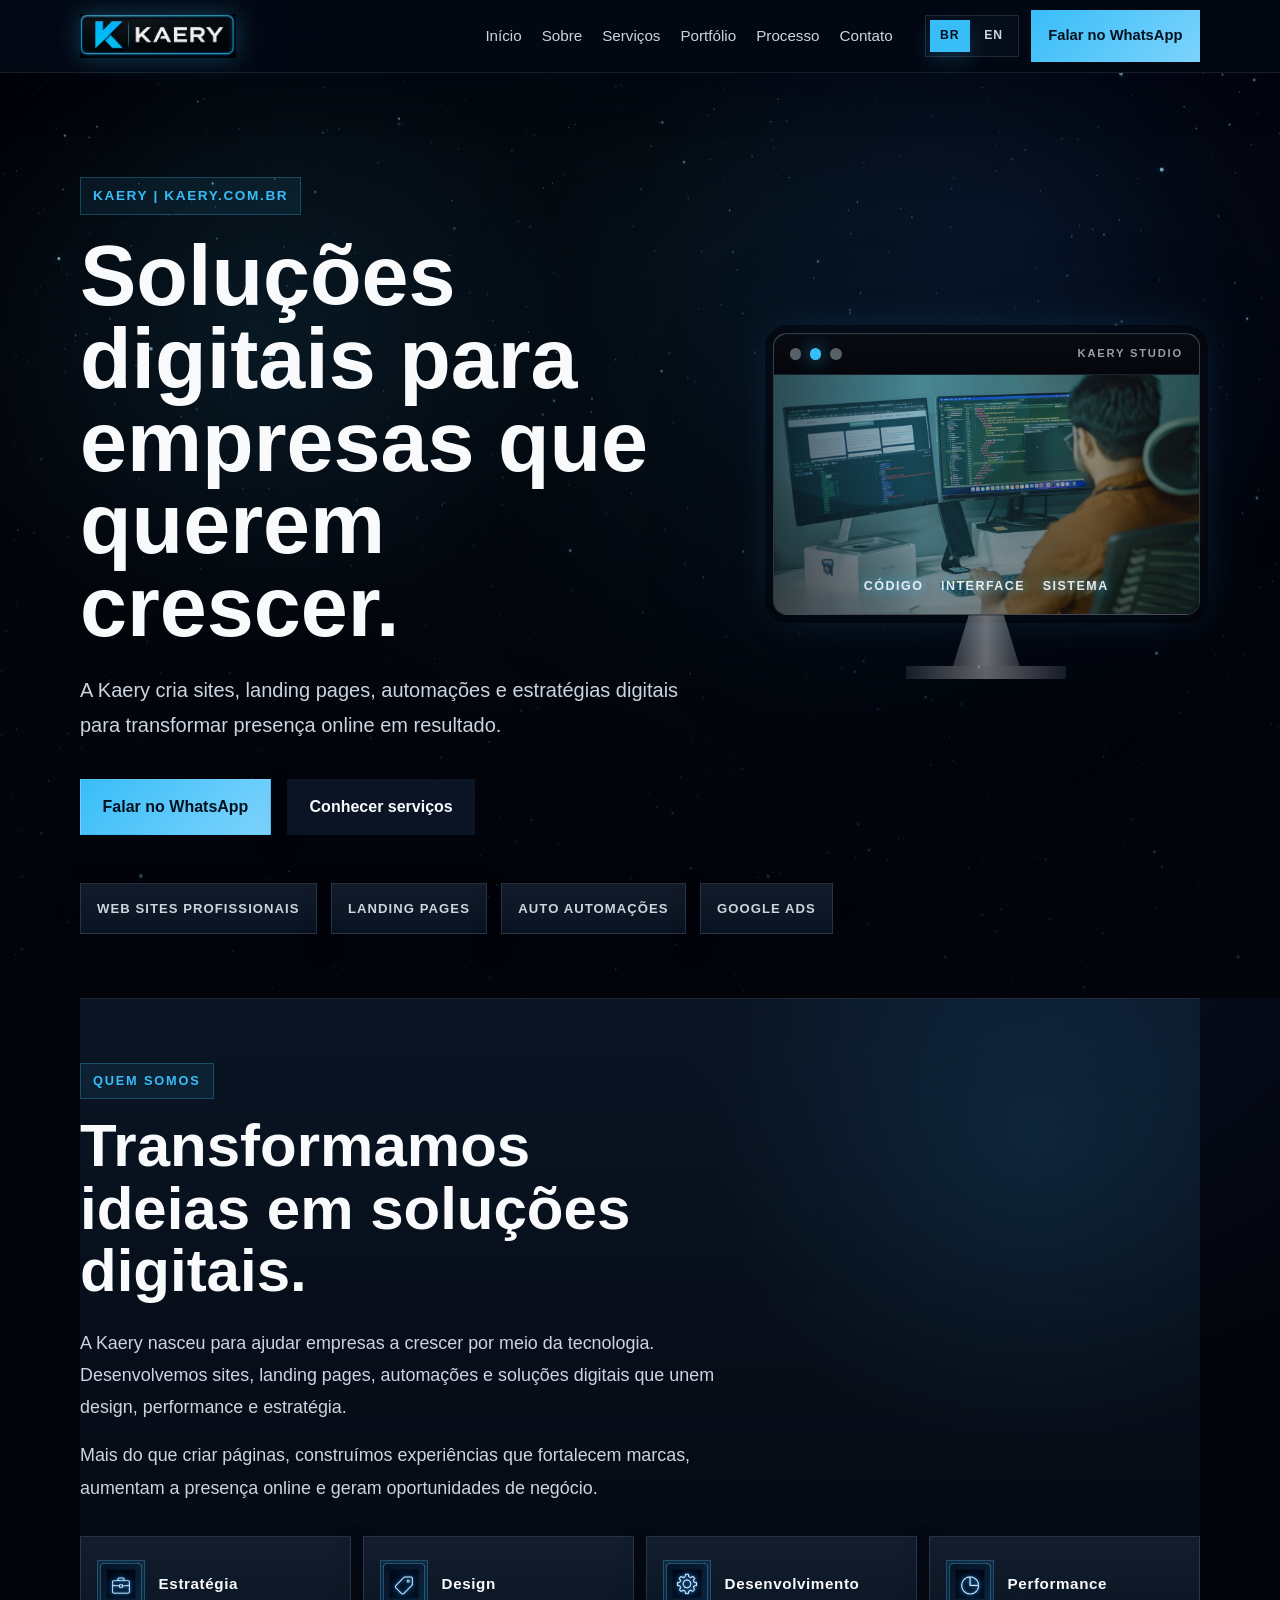
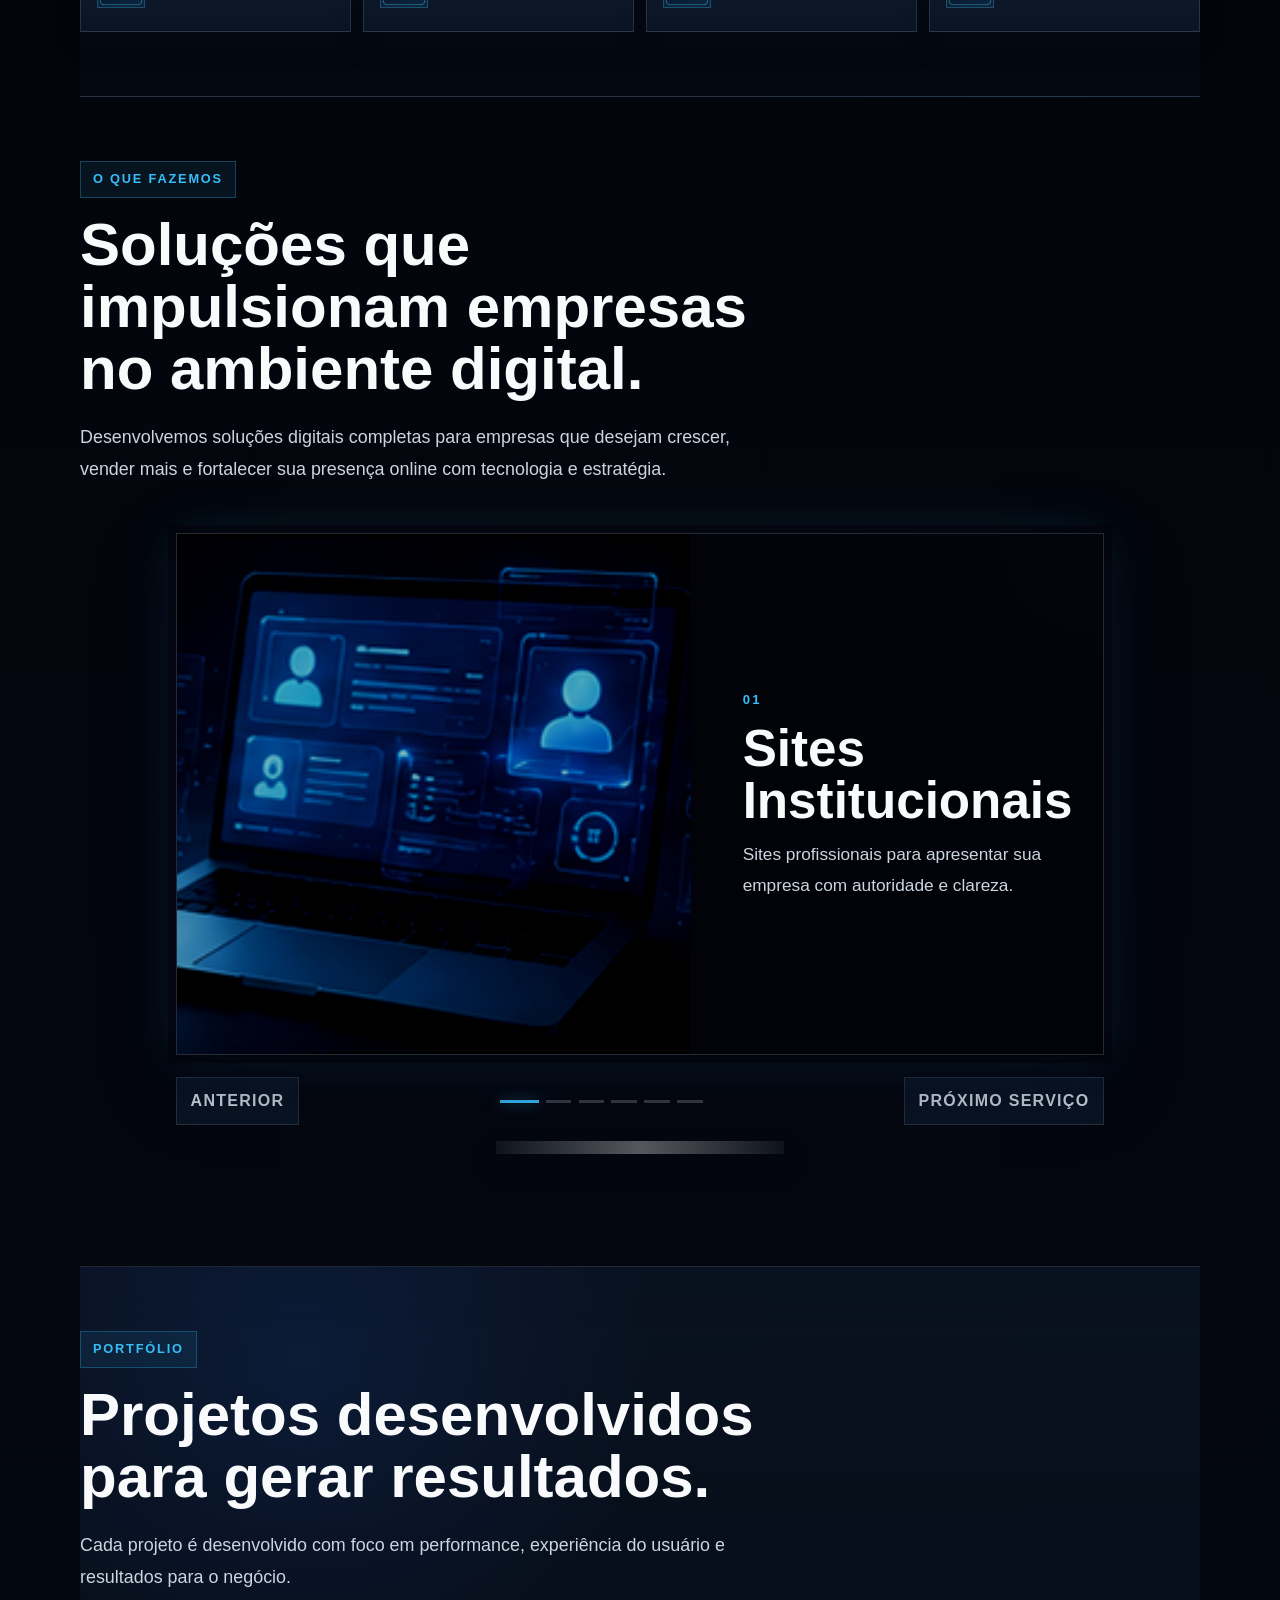
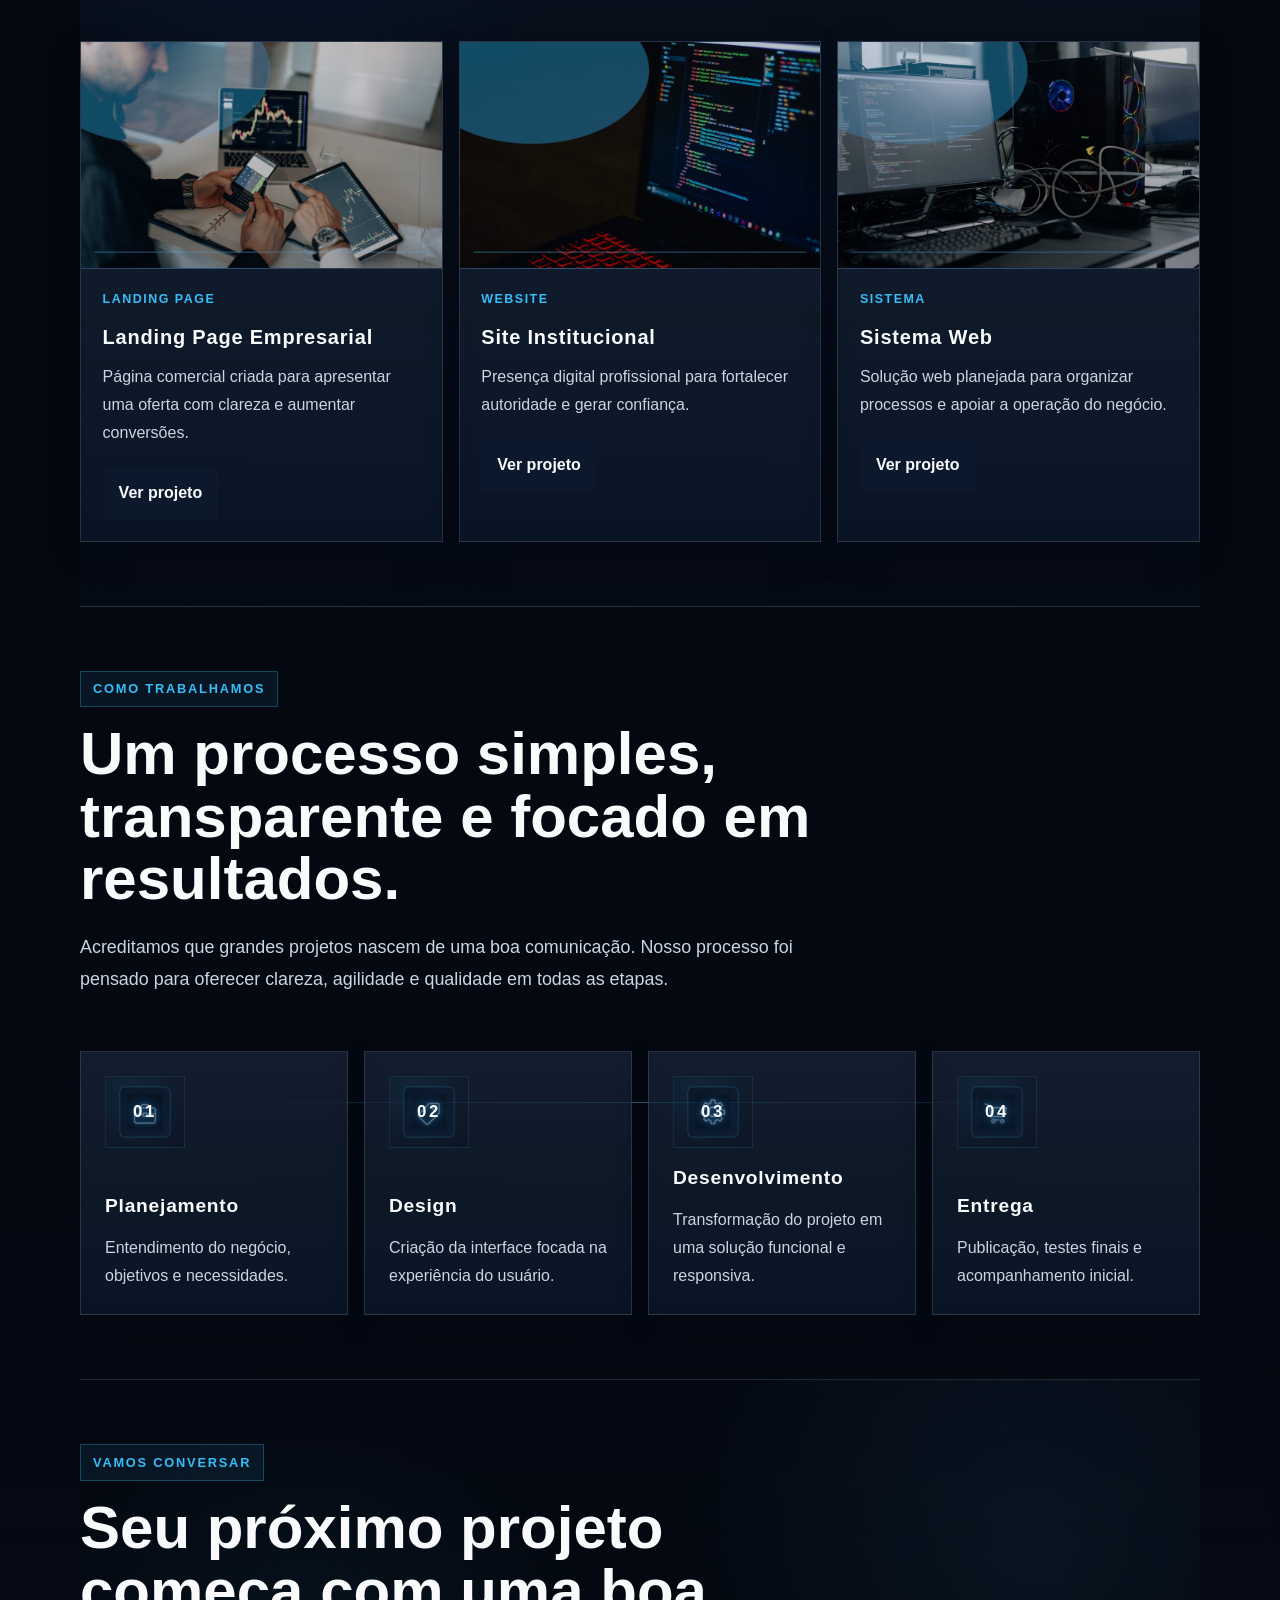
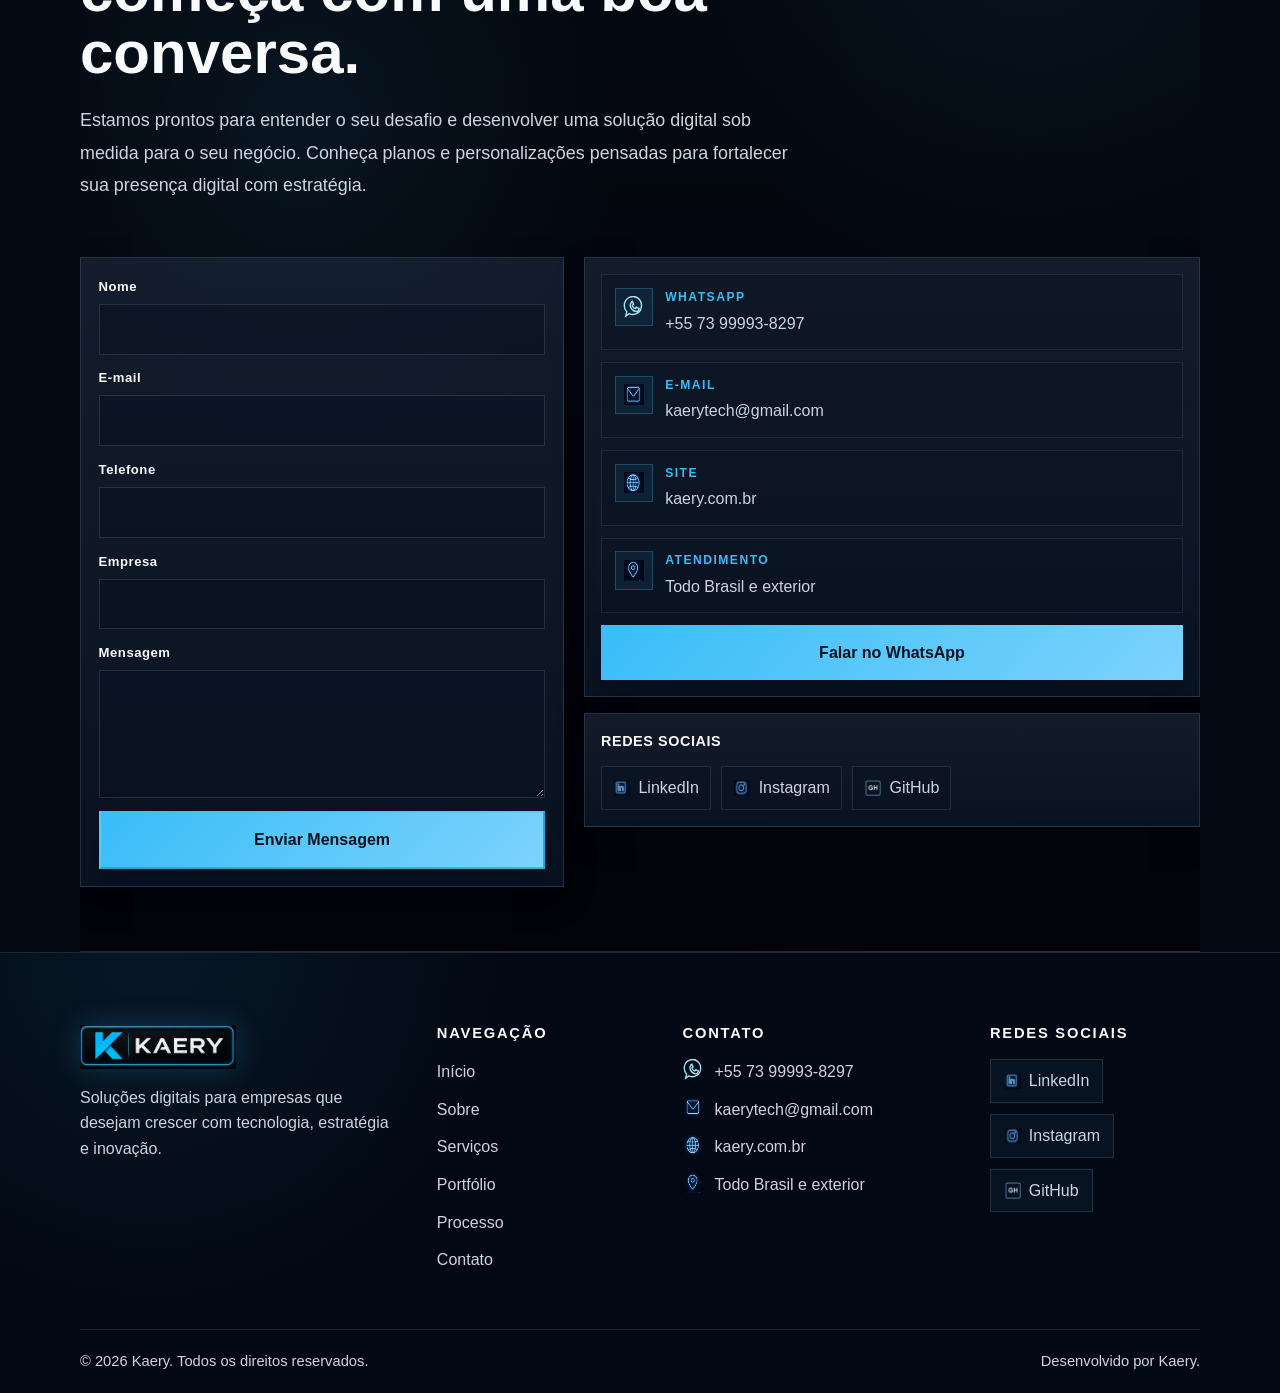
==== index.html @ d5780363 "style: atualiza logomarca principal" ====
<!DOCTYPE html>
<html lang="pt-BR">
<head>
  <meta charset="UTF-8" />
  <meta name="viewport" content="width=device-width, initial-scale=1.0" />
  <meta
    name="description"
    content="A Kaery cria sites, landing pages, automações e estratégias digitais para empresas que desejam crescer com tecnologia e performance."
  />
  <meta name="robots" content="index, follow" />
  <meta name="theme-color" content="#07111f" />
  <link rel="canonical" href="https://www.kaery.com.br/" />

  <meta property="og:title" content="Kaery | Soluções Digitais para Empresas" />
  <meta
    property="og:description"
    content="Sites, landing pages, automações e estratégias digitais para transformar presença online em resultado."
  />
  <meta property="og:url" content="https://www.kaery.com.br/" />
  <meta property="og:image" content="https://www.kaery.com.br/assets/favicon/favicon-192.png" />
  <meta property="og:type" content="website" />
  <meta property="og:locale" content="pt_BR" />
  <meta property="og:site_name" content="Kaery" />

  <meta name="twitter:card" content="summary_large_image" />
  <meta name="twitter:title" content="Kaery | Soluções Digitais para Empresas" />
  <meta
    name="twitter:description"
    content="Sites, landing pages, automações e estratégias digitais para transformar presença online em resultado."
  />
  <meta name="twitter:image" content="https://www.kaery.com.br/assets/favicon/favicon-192.png" />

  <title>Kaery | Soluções Digitais para Empresas</title>
  <link rel="icon" href="assets/favicon/favicon.ico" sizes="any" />
  <link rel="icon" type="image/png" href="assets/favicon/favicon-32.png" sizes="32x32" />
  <link rel="apple-touch-icon" href="assets/favicon/apple-touch-icon.png" />
  <link rel="manifest" href="manifest.webmanifest" />
  <link rel="stylesheet" href="assets/css/style.css?v=1.1.2" />
</head>
<body>
  <header class="site-header">
    <nav class="navbar" aria-label="Navegação principal">
      <a class="navbar__brand" href="/" aria-label="Página inicial da Kaery">
        <img
          class="navbar__brand-logo"
          src="assets/img/brand/logo-site-v2.png"
          alt="Kaery"
          width="360"
          height="112"
        />
      </a>

      <ul class="navbar__menu">
        <li class="navbar__item"><a class="navbar__link" href="#inicio">Início</a></li>
        <li class="navbar__item"><a class="navbar__link" href="#sobre">Sobre</a></li>
        <li class="navbar__item"><a class="navbar__link" href="#servicos">Serviços</a></li>
        <li class="navbar__item"><a class="navbar__link" href="#portfolio">Portfólio</a></li>
        <li class="navbar__item"><a class="navbar__link" href="#processo">Processo</a></li>
        <li class="navbar__item"><a class="navbar__link" href="#contato">Contato</a></li>
      </ul>

      <div class="navbar__actions">
        <div class="navbar__language" aria-label="Selecionar idioma">
          <button class="navbar__lang-button is-active" type="button" data-lang="pt" aria-pressed="true">
            BR
          </button>
          <button class="navbar__lang-button" type="button" data-lang="en" aria-pressed="false">
            EN
          </button>
        </div>

        <a class="navbar__cta" href="https://wa.me/5573999938297">
          Falar no WhatsApp
        </a>
      </div>
    </nav>
  </header>

  <main>
    <section id="inicio" class="hero" aria-labelledby="hero-title">
      <canvas class="hero__stars" aria-hidden="true"></canvas>

      <div class="hero__container">
        <div class="hero__content">
          <p class="hero__eyebrow">Kaery | kaery.com.br</p>
          <h1 id="hero-title" class="hero__title">
            Soluções digitais para empresas que querem crescer.
          </h1>
          <p class="hero__subtitle">
            A Kaery cria sites, landing pages, automações e estratégias digitais
            para transformar presença online em resultado.
          </p>

          <div class="hero__actions" aria-label="Ações principais">
            <a class="hero__button hero__button--primary" href="https://wa.me/5573999938297">
              Falar no WhatsApp
            </a>
            <a class="hero__button hero__button--secondary" href="#servicos">
              Conhecer serviços
            </a>
          </div>
        </div>

        <div class="hero__media" aria-label="Prévia visual de tecnologia da Kaery">
          <div class="hero__imac" aria-hidden="true">
            <div class="hero__imac-screen">
              <div class="hero__imac-toolbar">
                <span class="hero__imac-dot is-active" data-slide="0"></span>
                <span class="hero__imac-dot" data-slide="1"></span>
                <span class="hero__imac-dot" data-slide="2"></span>
                <span class="hero__imac-title">KAERY STUDIO</span>
              </div>

              <div class="hero__imac-stage">
                <img
                  class="hero__imac-image is-active"
                  src="assets/img/hero/imac-code.jpg"
                  alt=""
                  width="1200"
                  height="760"
                  loading="eager"
                />
                <img
                  class="hero__imac-image"
                  src="assets/img/hero/imac-workstation.jpg"
                  alt=""
                  width="1200"
                  height="760"
                  loading="eager"
                />
                <img
                  class="hero__imac-image"
                  src="assets/img/hero/imac-dashboard.jpg"
                  alt=""
                  width="1200"
                  height="760"
                  loading="eager"
                />

                <div class="hero__imac-footer">
                  <span class="hero__imac-caption">Código</span>
                  <span class="hero__imac-caption">Interface</span>
                  <span class="hero__imac-caption">Sistema</span>
                </div>
              </div>
            </div>

            <div class="hero__imac-stand"></div>
            <div class="hero__imac-base"></div>
          </div>
        </div>
      </div>

      <ul class="hero__badges" aria-label="Principais soluções da Kaery">
        <li class="hero__badge">WEB Sites Profissionais</li>
        <li class="hero__badge">Landing Pages</li>
        <li class="hero__badge">AUTO Automações</li>
        <li class="hero__badge">Google Ads</li>
      </ul>
    </section>

    <section id="sobre" class="about" aria-labelledby="sobre-title">
      <div class="about__content">
        <p class="about__eyebrow">QUEM SOMOS</p>
        <h2 id="sobre-title" class="about__title">
          Transformamos ideias em soluções digitais.
        </h2>
        <div class="about__text">
          <p>
            A Kaery nasceu para ajudar empresas a crescer por meio da tecnologia.
            Desenvolvemos sites, landing pages, automações e soluções digitais
            que unem design, performance e estratégia.
          </p>
          <p>
            Mais do que criar páginas, construímos experiências que fortalecem
            marcas, aumentam a presença online e geram oportunidades de negócio.
          </p>
        </div>
      </div>

      <div class="about__pillars" aria-label="Pilares da Kaery">
        <article class="about__pillar">
          <span class="about__pillar-icon" aria-hidden="true">
            <img src="assets/img/icons/interface/planejamento.png" alt="" width="86" height="72" loading="lazy" />
          </span>
          <h3>Estratégia</h3>
        </article>

        <article class="about__pillar">
          <span class="about__pillar-icon" aria-hidden="true">
            <img src="assets/img/icons/interface/design.png" alt="" width="78" height="70" loading="lazy" />
          </span>
          <h3>Design</h3>
        </article>

        <article class="about__pillar">
          <span class="about__pillar-icon" aria-hidden="true">
            <img src="assets/img/icons/interface/desenvolvimento.png" alt="" width="78" height="68" loading="lazy" />
          </span>
          <h3>Desenvolvimento</h3>
        </article>

        <article class="about__pillar">
          <span class="about__pillar-icon" aria-hidden="true">
            <img src="assets/img/icons/interface/analise.png" alt="" width="78" height="70" loading="lazy" />
          </span>
          <h3>Performance</h3>
        </article>
      </div>
    </section>

    <section id="servicos" class="services" aria-labelledby="servicos-title">
      <div class="services__header">
        <p class="services__eyebrow">O QUE FAZEMOS</p>
        <h2 id="servicos-title" class="services__title">
          Soluções que impulsionam empresas no ambiente digital.
        </h2>
        <p class="services__description">
          Desenvolvemos soluções digitais completas para empresas que desejam
          crescer, vender mais e fortalecer sua presença online com tecnologia
          e estratégia.
        </p>
      </div>

      <div class="services__showcase" aria-label="Destaque visual dos serviços da Kaery">
        <div class="services__tv">
          <div class="services__tv-screen">
            <article class="services__showcase-slide is-active">
              <img src="assets/img/services/sites-institucionais-provisorio.png" alt="" width="720" height="720" loading="lazy" />
              <div class="services__showcase-content">
                <span>01</span>
                <h3>Sites Institucionais</h3>
                <p>Sites profissionais para apresentar sua empresa com autoridade e clareza.</p>
              </div>
            </article>

            <article class="services__showcase-slide">
              <img src="assets/img/services/landing-pages.jpg" alt="" width="720" height="720" loading="lazy" />
              <div class="services__showcase-content">
                <span>02</span>
                <h3>Landing Pages</h3>
                <p>Páginas focadas em campanhas, captação de leads e conversão.</p>
              </div>
            </article>

            <article class="services__showcase-slide">
              <img src="assets/img/services/automacoes.jpg" alt="" width="720" height="720" loading="lazy" />
              <div class="services__showcase-content">
                <span>03</span>
                <h3>Automações</h3>
                <p>Fluxos inteligentes para reduzir tarefas repetitivas e ganhar eficiência.</p>
              </div>
            </article>

            <article class="services__showcase-slide">
              <img src="assets/img/services/google-ads.jpg" alt="" width="720" height="720" loading="lazy" />
              <div class="services__showcase-content">
                <span>04</span>
                <h3>Google Ads</h3>
                <p>Estratégias para atrair clientes certos e gerar oportunidades de venda.</p>
              </div>
            </article>

            <article class="services__showcase-slide">
              <img src="assets/img/services/identidade-visual.jpg" alt="" width="720" height="720" loading="lazy" />
              <div class="services__showcase-content">
                <span>05</span>
                <h3>Identidade Visual</h3>
                <p>Direção visual para fortalecer a percepção e a consistência da marca.</p>
              </div>
            </article>

            <article class="services__showcase-slide">
              <img src="assets/img/services/desenvolvimento-web-provisorio.png" alt="" width="720" height="720" loading="lazy" />
              <div class="services__showcase-content">
                <span>06</span>
                <h3>Desenvolvimento Web</h3>
                <p>Soluções web sob medida, preparadas para crescer junto com o negócio.</p>
              </div>
            </article>
          </div>

          <div class="services__tv-controls" aria-label="Controle do carrossel de serviços">
            <button class="services__tv-button" type="button" data-service-control="prev" aria-label="Serviço anterior">Anterior</button>
            <div class="services__tv-dots" aria-hidden="true">
              <span class="services__tv-dot is-active"></span>
              <span class="services__tv-dot"></span>
              <span class="services__tv-dot"></span>
              <span class="services__tv-dot"></span>
              <span class="services__tv-dot"></span>
              <span class="services__tv-dot"></span>
            </div>
            <button class="services__tv-button" type="button" data-service-control="next" aria-label="Próximo serviço">Próximo</button>
          </div>
        </div>
      </div>

    </section>

    <section id="portfolio" class="portfolio" aria-labelledby="portfolio-title">
      <div class="portfolio__header">
        <p class="portfolio__eyebrow">PORTFÓLIO</p>
        <h2 id="portfolio-title" class="portfolio__title">
          Projetos desenvolvidos para gerar resultados.
        </h2>
        <p class="portfolio__description">
          Cada projeto é desenvolvido com foco em performance, experiência do
          usuário e resultados para o negócio.
        </p>
      </div>

      <div class="portfolio__grid">
        <article class="portfolio__card">
          <div class="portfolio__image">
            <img
              class="portfolio__thumb"
              src="assets/img/sections/portfolio-landing-page.jpg"
              alt="Ilustração de landing page empresarial com foco em crescimento"
              width="960"
              height="600"
              loading="lazy"
            />
          </div>
          <div class="portfolio__content">
            <p class="portfolio__category">Landing Page</p>
            <h3>Landing Page Empresarial</h3>
            <p>
              Página comercial criada para apresentar uma oferta com clareza e
              aumentar conversões.
            </p>
            <a class="portfolio__button" href="#contato">Ver projeto</a>
          </div>
        </article>

        <article class="portfolio__card">
          <div class="portfolio__image">
            <img
              class="portfolio__thumb"
              src="assets/img/sections/portfolio-website.jpg"
              alt="Ilustração tecnológica para site institucional"
              width="960"
              height="600"
              loading="lazy"
            />
          </div>
          <div class="portfolio__content">
            <p class="portfolio__category">Website</p>
            <h3>Site Institucional</h3>
            <p>
              Presença digital profissional para fortalecer autoridade e gerar
              confiança.
            </p>
            <a class="portfolio__button" href="#contato">Ver projeto</a>
          </div>
        </article>

        <article class="portfolio__card">
          <div class="portfolio__image">
            <img
              class="portfolio__thumb"
              src="assets/img/sections/portfolio-web-system.jpg"
              alt="Ilustração de sistema web com painel e dados"
              width="960"
              height="600"
              loading="lazy"
            />
          </div>
          <div class="portfolio__content">
            <p class="portfolio__category">Sistema</p>
            <h3>Sistema Web</h3>
            <p>
              Solução web planejada para organizar processos e apoiar a operação
              do negócio.
            </p>
            <a class="portfolio__button" href="#contato">Ver projeto</a>
          </div>
        </article>
      </div>
    </section>

    <section id="processo" class="process" aria-labelledby="processo-title">
      <div class="process__header">
        <p class="process__eyebrow">COMO TRABALHAMOS</p>
        <h2 id="processo-title" class="process__title">
          Um processo simples, transparente e focado em resultados.
        </h2>
        <p class="process__description">
          Acreditamos que grandes projetos nascem de uma boa comunicação. Nosso
          processo foi pensado para oferecer clareza, agilidade e qualidade em
          todas as etapas.
        </p>
      </div>

      <div class="process__steps">
        <article class="process__step">
          <div class="process__marker">
            <span class="process__number">01</span>
            <span class="process__icon" aria-hidden="true">
              <img src="assets/img/icons/interface/planejamento.png" alt="" width="78" height="66" loading="lazy" />
            </span>
          </div>
          <h3>Planejamento</h3>
          <p>Entendimento do negócio, objetivos e necessidades.</p>
        </article>

        <article class="process__step">
          <div class="process__marker">
            <span class="process__number">02</span>
            <span class="process__icon" aria-hidden="true">
              <img src="assets/img/icons/interface/design.png" alt="" width="78" height="70" loading="lazy" />
            </span>
          </div>
          <h3>Design</h3>
          <p>Criação da interface focada na experiência do usuário.</p>
        </article>

        <article class="process__step">
          <div class="process__marker">
            <span class="process__number">03</span>
            <span class="process__icon" aria-hidden="true">
              <img src="assets/img/icons/interface/desenvolvimento.png" alt="" width="78" height="68" loading="lazy" />
            </span>
          </div>
          <h3>Desenvolvimento</h3>
          <p>Transformação do projeto em uma solução funcional e responsiva.</p>
        </article>

        <article class="process__step">
          <div class="process__marker">
            <span class="process__number">04</span>
            <span class="process__icon" aria-hidden="true">
              <img src="assets/img/icons/interface/lancamento.png" alt="" width="78" height="70" loading="lazy" />
            </span>
          </div>
          <h3>Entrega</h3>
          <p>Publicação, testes finais e acompanhamento inicial.</p>
        </article>
      </div>
    </section>

    <section id="contato" class="contact" aria-labelledby="contato-title">
      <canvas class="contact__stars" aria-hidden="true"></canvas>

      <div class="contact__header">
        <p class="contact__eyebrow">VAMOS CONVERSAR</p>
        <h2 id="contato-title" class="contact__title">
          Seu próximo projeto começa com uma boa conversa.
        </h2>
        <p class="contact__description">
          Estamos prontos para entender o seu desafio e desenvolver uma solução
          digital sob medida para o seu negócio. Conheça planos e personalizações
          pensadas para fortalecer sua presença digital com estratégia.
        </p>
      </div>

      <div class="contact__layout">
        <form class="contact__form" action="#" method="post">
          <div class="contact__field">
            <label for="nome">Nome</label>
            <input id="nome" name="nome" type="text" autocomplete="name" />
          </div>

          <div class="contact__field">
            <label for="email">E-mail</label>
            <input id="email" name="email" type="email" autocomplete="email" />
          </div>

          <div class="contact__field">
            <label for="telefone">Telefone</label>
            <input id="telefone" name="telefone" type="tel" autocomplete="tel" />
          </div>

          <div class="contact__field">
            <label for="empresa">Empresa</label>
            <input id="empresa" name="empresa" type="text" autocomplete="organization" />
          </div>

          <div class="contact__field contact__field--full">
            <label for="mensagem">Mensagem</label>
            <textarea id="mensagem" name="mensagem" rows="4"></textarea>
          </div>

          <button class="contact__submit" type="submit">Enviar Mensagem</button>
        </form>

        <div class="contact__side">
          <address class="contact__card" aria-label="Informações de contato da Kaery">
            <div class="contact__info">
              <span class="contact__icon" aria-hidden="true">
                <img src="assets/img/icons/contact/whatsapp.svg" alt="" width="160" height="160" loading="lazy" />
              </span>
              <div>
                <p class="contact__label">WhatsApp</p>
                <a href="https://wa.me/5573999938297">+55 73 99993-8297</a>
              </div>
            </div>

            <div class="contact__info">
              <span class="contact__icon" aria-hidden="true">
                <img src="assets/img/icons/contact/email.png" alt="" width="160" height="160" loading="lazy" />
              </span>
              <div>
                <p class="contact__label">E-mail</p>
                <a href="mailto:kaerytech@gmail.com">kaerytech@gmail.com</a>
              </div>
            </div>

            <div class="contact__info">
              <span class="contact__icon" aria-hidden="true">
                <img src="assets/img/icons/contact/site.png" alt="" width="160" height="160" loading="lazy" />
              </span>
              <div>
                <p class="contact__label">Site</p>
                <a href="https://www.kaery.com.br">kaery.com.br</a>
              </div>
            </div>

            <div class="contact__info">
              <span class="contact__icon" aria-hidden="true">
                <img src="assets/img/icons/contact/location.png" alt="" width="160" height="160" loading="lazy" />
              </span>
              <div>
                <p class="contact__label">Atendimento</p>
                <p>Todo Brasil e exterior</p>
              </div>
            </div>

            <a class="contact__cta" href="https://wa.me/5573999938297">
              Falar no WhatsApp
            </a>
          </address>

          <div class="contact__social" aria-label="Redes sociais da Kaery">
            <h3>Redes sociais</h3>
            <ul>
              <li>
                <span class="contact__social-link">
                  <img src="assets/img/icons/social/linkedin.png" alt="" width="160" height="160" loading="lazy" />
                  LinkedIn
                </span>
              </li>
              <li>
                <span class="contact__social-link">
                  <img src="assets/img/icons/social/instagram.png" alt="" width="160" height="160" loading="lazy" />
                  Instagram
                </span>
              </li>
              <li>
                <span class="contact__social-link">
                  <img src="assets/img/icons/social/github.png" alt="" width="160" height="160" loading="lazy" />
                  GitHub
                </span>
              </li>
            </ul>
          </div>
        </div>
      </div>
    </section>
  </main>

  <footer class="site-footer">
    <div class="site-footer__content">
      <div class="site-footer__brand">
        <a class="site-footer__logo" href="/" aria-label="Página inicial da Kaery">
          <img
            src="assets/img/brand/logo-site-v2.png"
            alt="Kaery"
            width="360"
            height="112"
            loading="lazy"
          />
        </a>
        <p>
          Soluções digitais para empresas que desejam crescer com tecnologia,
          estratégia e inovação.
        </p>
      </div>

      <nav class="site-footer__nav" aria-label="Navegação do rodapé">
        <h2>Navegação</h2>
        <ul>
          <li><a href="#inicio">Início</a></li>
          <li><a href="#sobre">Sobre</a></li>
          <li><a href="#servicos">Serviços</a></li>
          <li><a href="#portfolio">Portfólio</a></li>
          <li><a href="#processo">Processo</a></li>
          <li><a href="#contato">Contato</a></li>
        </ul>
      </nav>

      <div class="site-footer__contact">
        <h2>Contato</h2>
        <ul>
          <li>
            <span class="site-footer__contact-icon" aria-hidden="true">
              <img src="assets/img/icons/contact/whatsapp.svg" alt="" width="160" height="160" loading="lazy" />
            </span>
            <a href="https://wa.me/5573999938297">+55 73 99993-8297</a>
          </li>
          <li>
            <span class="site-footer__contact-icon" aria-hidden="true">
              <img src="assets/img/icons/contact/email.png" alt="" width="160" height="160" loading="lazy" />
            </span>
            <a href="mailto:kaerytech@gmail.com">kaerytech@gmail.com</a>
          </li>
          <li>
            <span class="site-footer__contact-icon" aria-hidden="true">
              <img src="assets/img/icons/contact/site.png" alt="" width="160" height="160" loading="lazy" />
            </span>
            <a href="https://www.kaery.com.br">kaery.com.br</a>
          </li>
          <li>
            <span class="site-footer__contact-icon" aria-hidden="true">
              <img src="assets/img/icons/contact/location.png" alt="" width="160" height="160" loading="lazy" />
            </span>
            <span>Atendimento em todo Brasil e exterior</span>
          </li>
        </ul>
      </div>

      <div class="site-footer__social">
        <h2>Redes Sociais</h2>
        <ul>
          <li>
            <span class="site-footer__social-placeholder">
              <img src="assets/img/icons/social/linkedin.png" alt="" width="160" height="160" loading="lazy" />
              LinkedIn
            </span>
          </li>
          <li>
            <span class="site-footer__social-placeholder">
              <img src="assets/img/icons/social/instagram.png" alt="" width="160" height="160" loading="lazy" />
              Instagram
            </span>
          </li>
          <li>
            <span class="site-footer__social-placeholder">
              <img src="assets/img/icons/social/github.png" alt="" width="160" height="160" loading="lazy" />
              GitHub
            </span>
          </li>
        </ul>
      </div>
    </div>

    <div class="site-footer__bottom">
      <p>&copy; 2026 Kaery. Todos os direitos reservados.</p>
      <p>Desenvolvido por Kaery.</p>
    </div>
  </footer>

  <script src="assets/js/script.js?v=1.1.2"></script>
</body>
</html>
---- assets/css/style.css ----
/* ==============================
   Variaveis
============================== */
:root {
  --color-bg: #020308;
  --color-bg-secondary: #0d1b2e;
  --color-text: #f8fafc;
  --color-text-muted: #cbd5e1;
  --color-accent: #38bdf8;
  --color-accent-secondary: #2563eb;
  --color-border: rgba(148, 163, 184, 0.2);
  --container-max-width: 1120px;
  --container-padding: 1.5rem;
  --radius-default: 0;
  --radius-card: 0;
  --radius-control: 0;
  --radius-chip: 0;
  --section-spacing: 6rem;
  --section-spacing-mobile: 4rem;
  --card-padding: 1.5rem;
  --card-bg: rgba(13, 27, 46, 0.66);
  --card-bg-hover: rgba(13, 27, 46, 0.92);
  --shadow-default: 0 24px 80px rgba(15, 23, 42, 0.35);
  --shadow-card: 0 12px 34px rgba(2, 6, 23, 0.14);
  --shadow-card-hover: 0 18px 42px rgba(2, 6, 23, 0.24);
  --transition-default: 180ms ease;
  --font-base: "Segoe UI", Arial, Helvetica, sans-serif;
  --font-display: "Bahnschrift", "Segoe UI Variable Display", "Segoe UI", Arial, sans-serif;
}

/* ==============================
   Reset simples
============================== */
*,
*::before,
*::after {
  box-sizing: border-box;
  margin: 0;
  padding: 0;
}

html {
  scroll-behavior: smooth;
  scroll-padding-top: 7rem;
}

img,
picture,
video,
canvas,
svg {
  display: block;
  max-width: 100%;
}

/* ==============================
   Base geral
============================== */
body {
  min-height: 100vh;
  font-family: var(--font-base);
  line-height: 1.6;
  color: var(--color-text);
  background:
    radial-gradient(circle at top left, rgba(56, 189, 248, 0.08), transparent 34rem),
    radial-gradient(circle at 85% 15%, rgba(37, 99, 235, 0.1), transparent 28rem),
    linear-gradient(180deg, var(--color-bg) 0%, #050b16 100%);
}

a {
  color: inherit;
  text-decoration: none;
}

ul {
  list-style: none;
}

main > section:not(.hero),
footer {
  width: min(100% - 2rem, var(--container-max-width));
  margin-inline: auto;
  padding-block: 4rem;
}

main > section {
  scroll-margin-top: 7rem;
}

section h2 {
  margin-bottom: 1rem;
  font-family: var(--font-display);
  font-size: clamp(1.8rem, 4vw, 2.8rem);
  font-weight: 700;
  line-height: 1.15;
  letter-spacing: 0.01em;
}

section p {
  color: var(--color-text-muted);
}

button,
input,
textarea {
  font: inherit;
}

a:focus-visible,
button:focus-visible,
input:focus-visible,
textarea:focus-visible {
  outline: 3px solid rgba(56, 189, 248, 0.35);
  outline-offset: 3px;
}

/* ==============================
   Container
============================== */
.hero__container {
  width: min(100% - 2rem, var(--container-max-width));
  margin-inline: auto;
}

/* ==============================
   Componentes compartilhados
============================== */
.hero__eyebrow,
.about__eyebrow,
.services__eyebrow,
.portfolio__eyebrow,
.process__eyebrow,
.contact__eyebrow {
  width: fit-content;
  padding: 0.45rem 0.75rem;
  border: 1px solid rgba(56, 189, 248, 0.28);
  border-radius: var(--radius-chip);
  color: var(--color-accent);
  font-family: var(--font-display);
  font-size: 0.8rem;
  font-weight: 800;
  letter-spacing: 0.14em;
  text-transform: uppercase;
  background: rgba(56, 189, 248, 0.08);
}

.about__title,
.services__title,
.portfolio__title,
.process__title,
.contact__title {
  max-width: 760px;
  margin-bottom: 1.25rem;
  font-family: var(--font-display);
  font-weight: 700;
  font-size: clamp(2.1rem, 5vw, 3.75rem);
  line-height: 1.04;
  letter-spacing: 0;
}

.services__description,
.portfolio__description,
.process__description,
.contact__description {
  max-width: 720px;
  font-size: clamp(1rem, 1.7vw, 1.12rem);
  line-height: 1.8;
}

.about__pillar h3,
.portfolio__card h3,
.process__step h3,
.contact__label,
.contact__form label,
.contact__social h3,
.site-footer h2 {
  font-family: var(--font-display);
  font-weight: 700;
  letter-spacing: 0.04em;
}

.about__pillar,
.hero__badge,
.portfolio__card,
.process__step,
.contact__card,
.contact__form,
.contact__social {
  border: 1px solid var(--color-border);
  border-radius: var(--radius-card);
  background:
    linear-gradient(180deg, rgba(248, 250, 252, 0.04), transparent),
    var(--card-bg);
  box-shadow: var(--shadow-card);
  transition:
    transform var(--transition-default),
    border-color var(--transition-default),
    background-color var(--transition-default),
    box-shadow var(--transition-default);
}

.about__pillar:hover,
.portfolio__card:hover,
.process__step:hover {
  transform: translateY(-3px);
  border-color: rgba(56, 189, 248, 0.45);
  background:
    linear-gradient(180deg, rgba(56, 189, 248, 0.08), transparent),
    var(--card-bg-hover);
  box-shadow: var(--shadow-card-hover);
}

.navbar__cta,
.hero__button,
.portfolio__button,
.contact__cta,
.contact__submit {
  min-height: 52px;
  display: inline-flex;
  align-items: center;
  justify-content: center;
  border-radius: var(--radius-control);
  font-family: var(--font-display);
  font-weight: 800;
  transition:
    transform var(--transition-default),
    box-shadow var(--transition-default),
    border-color var(--transition-default),
    background-color var(--transition-default),
    color var(--transition-default);
}

.navbar__cta,
.hero__button--primary,
.contact__cta,
.contact__submit {
  border-color: rgba(56, 189, 248, 0.45);
  color: #03111f;
  background: linear-gradient(135deg, var(--color-accent), #7dd3fc);
}

.hero__button--secondary,
.portfolio__button {
  border-color: var(--color-border);
  color: var(--color-text);
  background: rgba(13, 27, 46, 0.72);
}

/* ==============================
   Header e Navbar
============================== */
.site-header {
  position: sticky;
  top: 0;
  z-index: 20;
  border-bottom: 1px solid rgba(148, 163, 184, 0.14);
  background: rgba(3, 9, 20, 0.88);
  backdrop-filter: blur(16px);
  box-shadow: 0 16px 48px rgba(2, 6, 23, 0.24);
  transition:
    background-color 180ms ease,
    border-color 180ms ease,
    box-shadow 180ms ease;
}

.navbar {
  width: min(100% - 2rem, var(--container-max-width));
  min-height: 72px;
  margin-inline: auto;
  display: flex;
  align-items: center;
  justify-content: space-between;
  gap: 2rem;
}

.navbar__brand {
  display: inline-flex;
  align-items: center;
  flex-shrink: 0;
}

.navbar__brand-logo {
  width: 9.75rem;
  height: auto;
  filter: drop-shadow(0 0 12px rgba(56, 189, 248, 0.28));
}

.navbar__menu {
  display: flex;
  align-items: center;
  justify-content: center;
  gap: 1.25rem;
  margin-left: auto;
  font-family: var(--font-display);
  font-size: 0.95rem;
  color: var(--color-text-muted);
}

.navbar__link {
  position: relative;
  display: inline-flex;
  align-items: center;
  min-height: 40px;
  transition: color var(--transition-default);
}

.navbar__link::after {
  content: "";
  position: absolute;
  left: 0;
  bottom: 0.35rem;
  width: 100%;
  height: 2px;
  border-radius: var(--radius-control);
  background: var(--color-accent);
  transform: scaleX(0);
  transform-origin: right;
  transition: transform var(--transition-default);
}

.navbar__link:hover,
.navbar__link:focus-visible {
  color: var(--color-accent);
}

.navbar__link:hover::after,
.navbar__link:focus-visible::after {
  transform: scaleX(1);
  transform-origin: left;
}

.navbar__actions {
  display: flex;
  align-items: center;
  gap: 0.75rem;
}

.navbar__language {
  display: inline-flex;
  align-items: center;
  gap: 0.25rem;
  padding: 0.25rem;
  border: 1px solid rgba(148, 163, 184, 0.18);
  border-radius: 0;
  background: rgba(7, 17, 31, 0.68);
}

.navbar__lang-button {
  min-width: 2.5rem;
  min-height: 2rem;
  border: 0;
  border-radius: var(--radius-chip);
  color: var(--color-text-muted);
  font-family: var(--font-display);
  font-size: 0.76rem;
  font-weight: 900;
  letter-spacing: 0.08em;
  cursor: pointer;
  background: transparent;
  transition:
    color var(--transition-default),
    background-color var(--transition-default),
    box-shadow var(--transition-default);
}

.navbar__lang-button:hover,
.navbar__lang-button:focus-visible,
.navbar__lang-button.is-active {
  color: #03111f;
  background: var(--color-accent);
  box-shadow: 0 8px 22px rgba(56, 189, 248, 0.18);
}

.navbar__cta {
  padding: 0.8rem 1.1rem;
  font-size: 0.92rem;
}

.navbar__cta:hover,
.navbar__cta:focus-visible {
  transform: translateY(-2px);
  border-color: rgba(125, 211, 252, 0.8);
  background: #7dd3fc;
}

/* ==============================
   Hero
============================== */
.hero {
  min-height: calc(100vh - 72px);
  position: relative;
  overflow: hidden;
  padding-block: 6.5rem 4rem;
  background:
    radial-gradient(circle at 50% 20%, rgba(56, 189, 248, 0.08), transparent 34rem),
    linear-gradient(180deg, #020308 0%, #050b16 100%);
}

.hero::before {
  content: "";
  position: absolute;
  inset: 8% auto auto 50%;
  width: min(34rem, 80vw);
  aspect-ratio: 1;
  border-radius: 999px;
  background: rgba(56, 189, 248, 0.08);
  filter: blur(90px);
  transform: translateX(-10%);
  pointer-events: none;
}

.hero::after {
  content: "";
  position: absolute;
  inset: 0;
  z-index: 0;
  background:
    radial-gradient(circle at 20% 28%, rgba(56, 189, 248, 0.1), transparent 20rem),
    radial-gradient(circle at 80% 18%, rgba(37, 99, 235, 0.1), transparent 24rem),
    linear-gradient(180deg, rgba(2, 3, 8, 0.08), rgba(2, 3, 8, 0.74));
  pointer-events: none;
}

.hero__stars,
.contact__stars {
  position: absolute;
  inset: 0;
  z-index: 0;
  width: 100%;
  height: 100%;
  opacity: 0.9;
  pointer-events: none;
}

.hero__container {
  position: relative;
  z-index: 1;
  display: grid;
  grid-template-columns: minmax(0, 1fr) minmax(280px, 0.68fr);
  align-items: center;
  gap: clamp(2rem, 5vw, 4rem);
}

.hero__content {
  max-width: 680px;
}

.hero__eyebrow {
  width: fit-content;
  margin-bottom: 1.25rem;
  padding: 0.45rem 0.75rem;
  border: 1px solid rgba(56, 189, 248, 0.28);
  border-radius: var(--radius-chip);
  color: var(--color-accent);
  font-size: 0.85rem;
  font-weight: 700;
  letter-spacing: 0.12em;
  text-transform: uppercase;
  background: rgba(56, 189, 248, 0.08);
}

.hero__title {
  max-width: 760px;
  margin-bottom: 1.5rem;
  font-family: var(--font-display);
  font-weight: 700;
  font-size: clamp(2.8rem, 6.6vw, 5.35rem);
  line-height: 0.98;
  letter-spacing: 0;
}

.hero__subtitle {
  max-width: 650px;
  margin-bottom: 2.25rem;
  color: var(--color-text-muted);
  font-size: clamp(1.05rem, 1.7vw, 1.25rem);
  line-height: 1.75;
}

.hero__actions {
  display: flex;
  flex-wrap: wrap;
  gap: 1rem;
}

.hero__button {
  padding: 0.9rem 1.35rem;
  border: 1px solid transparent;
  box-shadow: 0 12px 32px rgba(2, 6, 23, 0.18);
}

.hero__button:hover,
.hero__button:focus-visible {
  transform: translateY(-2px);
  box-shadow: var(--shadow-card-hover);
}

.hero__button--primary:hover,
.hero__button--primary:focus-visible {
  background: linear-gradient(135deg, #7dd3fc, var(--color-accent));
}

.hero__button--secondary:hover,
.hero__button--secondary:focus-visible {
  border-color: rgba(56, 189, 248, 0.7);
  color: var(--color-accent);
}

.hero__media {
  min-height: 320px;
  display: grid;
  place-items: center;
}

.hero__imac {
  width: min(100%, 34rem);
  position: relative;
  filter: drop-shadow(0 28px 54px rgba(2, 6, 23, 0.48));
}

.hero__imac-screen {
  overflow: hidden;
  border: 1px solid rgba(203, 213, 225, 0.22);
  border-radius: 14px;
  background:
    linear-gradient(180deg, rgba(248, 250, 252, 0.1), transparent 18%),
    rgba(4, 12, 24, 0.9);
  box-shadow:
    inset 0 1px 0 rgba(248, 250, 252, 0.12),
    0 0 0 8px rgba(2, 3, 8, 0.62),
    0 0 44px rgba(56, 189, 248, 0.18);
}

.hero__imac-toolbar {
  min-height: 2.55rem;
  display: flex;
  align-items: center;
  gap: 0.55rem;
  padding: 0 1rem;
  border-bottom: 1px solid rgba(148, 163, 184, 0.16);
  background: rgba(2, 3, 8, 0.74);
}

.hero__imac-dot {
  width: 0.72rem;
  height: 0.72rem;
  border: 0;
  border-radius: 999px;
  background: rgba(203, 213, 225, 0.42);
  box-shadow: 0 0 0 rgba(56, 189, 248, 0);
  transition:
    background-color var(--transition-default),
    box-shadow var(--transition-default);
}

.hero__imac-dot.is-active {
  background: var(--color-accent);
  box-shadow: 0 0 18px rgba(56, 189, 248, 0.72);
}

.hero__imac-title {
  margin-left: auto;
  color: rgba(248, 250, 252, 0.62);
  font-size: 0.7rem;
  font-weight: 900;
  letter-spacing: 0.16em;
}

.hero__imac-stage {
  position: relative;
  aspect-ratio: 16 / 9;
  overflow: hidden;
  background: #020308;
}

.hero__imac-stage::after {
  content: "";
  position: absolute;
  inset: 0;
  background:
    linear-gradient(90deg, rgba(2, 3, 8, 0.5), transparent 34%, rgba(2, 3, 8, 0.2)),
    radial-gradient(circle at 25% 20%, rgba(56, 189, 248, 0.16), transparent 18rem);
  pointer-events: none;
}

.hero__imac-image {
  position: absolute;
  inset: 0;
  width: 100%;
  height: 100%;
  object-fit: cover;
  opacity: 0;
  transform: translateY(100%);
  transition:
    opacity 520ms ease,
    transform 760ms cubic-bezier(0.22, 1, 0.36, 1);
}

.hero__imac-image.is-active {
  opacity: 1;
  transform: translateY(0);
}

.hero__imac-image.is-leaving {
  opacity: 0;
  transform: translateY(-100%);
}

.hero__imac-image.is-before {
  opacity: 0;
  transform: translateY(-100%);
}

.hero__imac-footer {
  position: absolute;
  left: 50%;
  bottom: 1.05rem;
  z-index: 2;
  display: flex;
  flex-wrap: wrap;
  justify-content: center;
  gap: 1.1rem;
  width: calc(100% - 2rem);
  transform: translateX(-50%);
  pointer-events: none;
}

.hero__imac-caption {
  color: rgba(248, 250, 252, 0.9);
  font-size: 0.78rem;
  font-weight: 800;
  letter-spacing: 0.12em;
  text-transform: uppercase;
  text-shadow:
    0 0 10px rgba(56, 189, 248, 0.72),
    0 0 24px rgba(56, 189, 248, 0.34);
}

.hero__imac-stand {
  width: 5.5rem;
  height: 3.2rem;
  margin-inline: auto;
  background:
    linear-gradient(90deg, rgba(148, 163, 184, 0.16), rgba(248, 250, 252, 0.42), rgba(148, 163, 184, 0.16));
  clip-path: polygon(30% 0, 70% 0, 88% 100%, 12% 100%);
}

.hero__imac-base {
  width: 10rem;
  height: 0.8rem;
  margin-inline: auto;
  border-radius: 0;
  background: linear-gradient(90deg, rgba(148, 163, 184, 0.14), rgba(248, 250, 252, 0.38), rgba(148, 163, 184, 0.14));
}

.hero__badges {
  position: relative;
  z-index: 1;
  width: min(100% - 2rem, var(--container-max-width));
  margin: 3rem auto 0;
  display: flex;
  flex-wrap: wrap;
  gap: 0.9rem;
}

.hero__badge {
  padding: 0.85rem 1rem;
  border-radius: var(--radius-chip);
  font-size: 0.82rem;
  font-weight: 800;
  letter-spacing: 0.08em;
  text-transform: uppercase;
  color: var(--color-text-muted);
  transition:
    transform var(--transition-default),
    border-color var(--transition-default),
    background-color var(--transition-default),
    color var(--transition-default);
}

.hero__badge:hover {
  transform: translateY(-2px);
  border-color: rgba(56, 189, 248, 0.45);
  color: var(--color-text);
  background: rgba(13, 27, 46, 0.9);
}

/* ==============================
   Sobre
============================== */
.about {
  display: grid;
  grid-template-columns: 1fr;
  gap: 2rem;
  padding-block: var(--section-spacing);
  border-block: 1px solid var(--color-border);
  background:
    radial-gradient(circle at 85% 20%, rgba(56, 189, 248, 0.1), transparent 20rem),
    linear-gradient(180deg, rgba(13, 27, 46, 0.72), rgba(7, 17, 31, 0.2));
}

.about__content {
  max-width: 760px;
}

.about__eyebrow {
  width: fit-content;
  margin-bottom: 1rem;
  padding: 0.45rem 0.75rem;
  border: 1px solid rgba(56, 189, 248, 0.28);
  border-radius: var(--radius-chip);
  color: var(--color-accent);
  font-size: 0.8rem;
  font-weight: 800;
  letter-spacing: 0.14em;
}

.about__title {
  max-width: 620px;
  margin-bottom: 1.5rem;
  font-size: clamp(2.1rem, 5vw, 3.75rem);
  line-height: 1.04;
  letter-spacing: 0;
}

.about__text {
  display: grid;
  gap: 1rem;
  max-width: 650px;
}

.about__text p {
  font-size: clamp(1rem, 1.7vw, 1.12rem);
  line-height: 1.8;
}

.about__pillars {
  display: grid;
  grid-template-columns: repeat(4, minmax(0, 1fr));
  gap: 0.75rem;
}

.about__pillar {
  min-height: 96px;
  display: flex;
  align-items: center;
  gap: 0.85rem;
  padding: 1rem;
}

.about__pillar-icon {
  width: 3rem;
  min-width: 3rem;
  height: 3rem;
  display: inline-flex;
  align-items: center;
  justify-content: center;
  border: 1px solid rgba(56, 189, 248, 0.28);
  border-radius: 0;
  color: var(--color-accent);
  font-size: 0.78rem;
  font-weight: 900;
  letter-spacing: 0.12em;
  line-height: 1;
  background: rgba(56, 189, 248, 0.08);
}

.about__pillar-icon img,
.portfolio__image img,
.process__icon img,
.contact__icon img,
.site-footer__contact-icon img,
.site-footer__social-placeholder img {
  width: 100%;
  height: 100%;
  object-fit: contain;
}

.about__pillar h3 {
  font-size: 0.95rem;
  line-height: 1.2;
}

/* ==============================
   Servicos
============================== */
.services {
  padding-block: var(--section-spacing);
}

.services__header {
  max-width: 780px;
  margin-bottom: 3rem;
}

.services__eyebrow {
  width: fit-content;
  margin-bottom: 1rem;
  padding: 0.45rem 0.75rem;
  border: 1px solid rgba(56, 189, 248, 0.28);
  border-radius: var(--radius-chip);
  color: var(--color-accent);
  font-size: 0.8rem;
  font-weight: 800;
  letter-spacing: 0.14em;
}

.services__title {
  max-width: 720px;
  margin-bottom: 1.25rem;
  font-size: clamp(2.1rem, 5vw, 3.75rem);
  line-height: 1.04;
  letter-spacing: 0;
}

.services__description {
  max-width: 700px;
  font-size: clamp(1rem, 1.7vw, 1.12rem);
  line-height: 1.8;
}

.services__showcase {
  margin-bottom: 3rem;
}

.services__tv {
  position: relative;
  width: min(100%, 58rem);
  margin-inline: auto;
}

.services__tv::after {
  content: "";
  display: block;
  width: min(38%, 18rem);
  height: 0.8rem;
  margin: 1rem auto 0;
  background: linear-gradient(90deg, rgba(148, 163, 184, 0.08), rgba(248, 250, 252, 0.34), rgba(148, 163, 184, 0.08));
  box-shadow: 0 14px 26px rgba(2, 6, 23, 0.34);
}

.services__tv-screen {
  position: relative;
  aspect-ratio: 16 / 9;
  overflow: hidden;
  border: 1px solid rgba(148, 163, 184, 0.24);
  background: #020308;
  box-shadow:
    0 0 0 8px rgba(2, 3, 8, 0.64),
    0 30px 70px rgba(2, 6, 23, 0.42),
    0 0 46px rgba(56, 189, 248, 0.14);
}

.services__showcase-slide {
  position: absolute;
  inset: 0;
  display: grid;
  grid-template-columns: minmax(0, 1fr) minmax(18rem, 0.8fr);
  align-items: stretch;
  opacity: 0;
  transform: translateX(7%);
  transition:
    opacity 520ms ease,
    transform 760ms cubic-bezier(0.22, 1, 0.36, 1);
}

.services__showcase-slide.is-active {
  opacity: 1;
  transform: translateX(0);
}

.services__showcase-slide.is-leaving {
  opacity: 0;
  transform: translateX(-7%);
}

.services__showcase-slide img {
  width: 100%;
  height: 100%;
  object-fit: cover;
  filter: brightness(0.72) contrast(1.08) saturate(1.08);
}

.services__showcase-content {
  position: relative;
  z-index: 1;
  display: flex;
  flex-direction: column;
  justify-content: center;
  gap: 0.85rem;
  padding: clamp(1.5rem, 4vw, 3.25rem);
  background:
    linear-gradient(90deg, rgba(2, 3, 8, 0.62), rgba(2, 3, 8, 0.94) 38%),
    radial-gradient(circle at top right, rgba(56, 189, 248, 0.16), transparent 18rem);
}

.services__showcase-content span {
  width: fit-content;
  color: var(--color-accent);
  font-family: var(--font-display);
  font-size: 0.82rem;
  font-weight: 900;
  letter-spacing: 0.18em;
}

.services__showcase-content h3 {
  max-width: 18rem;
  font-family: var(--font-display);
  font-size: clamp(1.8rem, 4vw, 3.35rem);
  font-weight: 700;
  line-height: 1;
}

.services__showcase-content p {
  max-width: 25rem;
  font-size: clamp(0.95rem, 1.4vw, 1.08rem);
  line-height: 1.75;
}

.services__tv-controls {
  width: min(100%, 58rem);
  margin: 1.35rem auto 0;
  display: flex;
  align-items: center;
  justify-content: space-between;
  gap: 1rem;
}

.services__tv-button {
  min-height: 42px;
  border: 1px solid rgba(148, 163, 184, 0.2);
  padding: 0.65rem 0.85rem;
  color: var(--color-text-muted);
  font-family: var(--font-display);
  font-weight: 800;
  letter-spacing: 0.08em;
  text-transform: uppercase;
  cursor: pointer;
  background: rgba(13, 27, 46, 0.64);
  transition:
    border-color var(--transition-default),
    color var(--transition-default),
    background-color var(--transition-default);
}

.services__tv-button:hover,
.services__tv-button:focus-visible {
  border-color: rgba(56, 189, 248, 0.56);
  color: var(--color-text);
  background: rgba(13, 27, 46, 0.92);
}

.services__tv-dots {
  display: flex;
  justify-content: center;
  gap: 0.45rem;
}

.services__tv-dot {
  width: 1.6rem;
  height: 0.2rem;
  background: rgba(203, 213, 225, 0.26);
  transition:
    width var(--transition-default),
    background-color var(--transition-default),
    box-shadow var(--transition-default);
}

.services__tv-dot.is-active {
  width: 2.4rem;
  background: var(--color-accent);
  box-shadow: 0 0 14px rgba(56, 189, 248, 0.56);
}

/* ==============================
   Portfolio
============================== */
.portfolio {
  padding-block: var(--section-spacing);
  border-block: 1px solid var(--color-border);
  background:
    radial-gradient(circle at 20% 10%, rgba(37, 99, 235, 0.12), transparent 22rem),
    linear-gradient(180deg, rgba(13, 27, 46, 0.52), rgba(7, 17, 31, 0.18));
}

.portfolio__header {
  max-width: 780px;
  margin-bottom: 3rem;
}

.portfolio__eyebrow {
  width: fit-content;
  margin-bottom: 1rem;
  padding: 0.45rem 0.75rem;
  border: 1px solid rgba(56, 189, 248, 0.28);
  border-radius: var(--radius-chip);
  color: var(--color-accent);
  font-size: 0.8rem;
  font-weight: 800;
  letter-spacing: 0.14em;
}

.portfolio__title {
  max-width: 720px;
  margin-bottom: 1.25rem;
  font-size: clamp(2.1rem, 5vw, 3.75rem);
  line-height: 1.04;
  letter-spacing: 0;
}

.portfolio__description {
  max-width: 700px;
  font-size: clamp(1rem, 1.7vw, 1.12rem);
  line-height: 1.8;
}

.portfolio__grid {
  display: grid;
  grid-template-columns: repeat(auto-fit, minmax(min(100%, 19rem), 1fr));
  gap: 1rem;
}

.portfolio__card {
  overflow: hidden;
}

.portfolio__image {
  min-height: 190px;
  display: grid;
  place-items: center;
  overflow: hidden;
  border-bottom: 1px solid var(--color-border);
  background:
    radial-gradient(circle at 35% 20%, rgba(56, 189, 248, 0.22), transparent 9rem),
    linear-gradient(135deg, rgba(37, 99, 235, 0.16), rgba(7, 17, 31, 0.3)),
    var(--color-bg-secondary);
}

.portfolio__image .portfolio__thumb {
  width: 100%;
  height: 100%;
  min-height: 220px;
  object-fit: cover;
  transition:
    opacity var(--transition-default),
    transform 360ms ease;
}

.portfolio__card:hover .portfolio__thumb {
  transform: scale(1.035);
  opacity: 0.92;
}

.portfolio__content {
  display: grid;
  gap: 0.9rem;
  padding: 1.35rem;
}

.portfolio__category {
  color: var(--color-accent);
  font-size: 0.78rem;
  font-weight: 800;
  letter-spacing: 0.12em;
  text-transform: uppercase;
}

.portfolio__content h3 {
  font-size: 1.25rem;
  line-height: 1.2;
}

.portfolio__content p:not(.portfolio__category) {
  line-height: 1.75;
}

.portfolio__button {
  width: fit-content;
  margin-top: 0.35rem;
  padding: 0.65rem 1rem;
}

.portfolio__button:hover,
.portfolio__button:focus-visible {
  transform: translateY(-2px);
  border-color: rgba(56, 189, 248, 0.7);
  color: var(--color-accent);
  background: rgba(13, 27, 46, 0.95);
}

/* ==============================
   Processo
============================== */
.process {
  padding-block: var(--section-spacing);
}

.process__header {
  max-width: 820px;
  margin-bottom: 3.5rem;
}

.process__eyebrow {
  width: fit-content;
  margin-bottom: 1rem;
  padding: 0.45rem 0.75rem;
  border: 1px solid rgba(56, 189, 248, 0.28);
  border-radius: var(--radius-chip);
  color: var(--color-accent);
  font-size: 0.8rem;
  font-weight: 800;
  letter-spacing: 0.14em;
}

.process__title {
  max-width: 760px;
  margin-bottom: 1.25rem;
  font-size: clamp(2.1rem, 5vw, 3.75rem);
  line-height: 1.04;
  letter-spacing: 0;
}

.process__description {
  max-width: 720px;
  font-size: clamp(1rem, 1.7vw, 1.12rem);
  line-height: 1.8;
}

.process__steps {
  position: relative;
  display: grid;
  grid-template-columns: repeat(auto-fit, minmax(min(100%, 14rem), 1fr));
  gap: 1rem;
}

.process__steps::before {
  content: "";
  position: absolute;
  top: 3.15rem;
  left: 8%;
  right: 8%;
  height: 1px;
  background: linear-gradient(90deg, transparent, rgba(56, 189, 248, 0.45), transparent);
}

.process__step {
  position: relative;
  z-index: 1;
  min-height: 260px;
  display: flex;
  flex-direction: column;
  gap: 1.1rem;
  padding: var(--card-padding);
}

.process__marker {
  position: relative;
  width: 5rem;
  height: 4.5rem;
  display: flex;
  align-items: center;
  justify-content: center;
}

.process__number {
  position: relative;
  z-index: 2;
  color: var(--color-text);
  font-family: var(--font-display);
  font-size: 1.05rem;
  font-weight: 900;
  letter-spacing: 0.16em;
  text-shadow: 0 0 16px rgba(56, 189, 248, 0.72);
}

.process__icon {
  position: absolute;
  inset: 0;
  width: 5rem;
  min-width: 5rem;
  height: 4.5rem;
  display: inline-flex;
  align-items: center;
  justify-content: center;
  border: 1px solid rgba(56, 189, 248, 0.28);
  border-radius: 0;
  padding-inline: 0.7rem;
  color: var(--color-accent);
  font-size: 0.72rem;
  font-weight: 900;
  letter-spacing: 0.08em;
  background:
    radial-gradient(circle at 30% 20%, rgba(56, 189, 248, 0.18), transparent 4rem),
    rgba(7, 17, 31, 0.52);
  opacity: 0.42;
}

.process__step h3 {
  margin-top: auto;
  font-size: 1.2rem;
  line-height: 1.2;
}

.process__step p {
  line-height: 1.75;
}

/* ==============================
   Contato
============================== */
.contact {
  position: relative;
  overflow: hidden;
  padding-block: var(--section-spacing);
  border-block: 1px solid var(--color-border);
  background:
    radial-gradient(circle at 85% 15%, rgba(56, 189, 248, 0.1), transparent 22rem),
    linear-gradient(180deg, rgba(5, 11, 22, 0.74), rgba(2, 3, 8, 0.52));
}

.contact::after {
  content: "";
  position: absolute;
  inset: 0;
  z-index: 0;
  background:
    radial-gradient(circle at 20% 30%, rgba(56, 189, 248, 0.08), transparent 20rem),
    linear-gradient(180deg, rgba(2, 3, 8, 0.22), rgba(2, 3, 8, 0.78));
  pointer-events: none;
}

.contact__stars {
  opacity: 0.58;
}

.contact__header {
  position: relative;
  z-index: 1;
  max-width: 820px;
  margin-bottom: 3.5rem;
}

.contact__eyebrow {
  width: fit-content;
  margin-bottom: 1rem;
  padding: 0.45rem 0.75rem;
  border: 1px solid rgba(56, 189, 248, 0.28);
  border-radius: var(--radius-chip);
  color: var(--color-accent);
  font-size: 0.8rem;
  font-weight: 800;
  letter-spacing: 0.14em;
}

.contact__title {
  max-width: 760px;
  margin-bottom: 1.25rem;
  font-size: clamp(2.1rem, 5vw, 3.75rem);
  line-height: 1.04;
  letter-spacing: 0;
}

.contact__description {
  max-width: 720px;
  font-size: clamp(1rem, 1.7vw, 1.12rem);
  line-height: 1.8;
}

.contact__layout {
  position: relative;
  z-index: 1;
  display: grid;
  grid-template-columns: minmax(280px, 0.88fr) minmax(0, 1.12fr);
  gap: 1.25rem;
  align-items: start;
}

.contact__side {
  display: grid;
  gap: 1rem;
}

.contact__card {
  display: grid;
  gap: 0.75rem;
  padding: 1rem;
  font-style: normal;
}

.contact__info {
  display: flex;
  align-items: flex-start;
  gap: 0.75rem;
  padding: 0.8rem;
  border: 1px solid rgba(148, 163, 184, 0.14);
  border-radius: 0;
  background: rgba(7, 17, 31, 0.34);
}

.contact__icon {
  width: 2.4rem;
  min-width: 2.4rem;
  height: 2.4rem;
  display: inline-flex;
  align-items: center;
  justify-content: center;
  flex-shrink: 0;
  border: 1px solid rgba(56, 189, 248, 0.28);
  border-radius: 0;
  padding: 0.42rem;
  color: var(--color-accent);
  font-size: 0.68rem;
  font-weight: 900;
  letter-spacing: 0.08em;
  background: rgba(56, 189, 248, 0.08);
}

.contact__label {
  margin-bottom: 0.2rem;
  color: var(--color-accent);
  font-size: 0.76rem;
  font-weight: 800;
  letter-spacing: 0.12em;
  text-transform: uppercase;
}

.contact__info a,
.contact__info p:not(.contact__label) {
  color: var(--color-text-muted);
}

.contact__info a:hover,
.contact__info a:focus-visible {
  color: var(--color-accent);
}

.contact__cta,
.contact__submit {
  padding: 0.9rem 1.35rem;
  box-shadow: 0 12px 32px rgba(2, 6, 23, 0.18);
  cursor: pointer;
}

.contact__cta:hover,
.contact__cta:focus-visible,
.contact__submit:hover,
.contact__submit:focus-visible {
  transform: translateY(-2px);
  border-color: rgba(125, 211, 252, 0.8);
  box-shadow: var(--shadow-card-hover);
}

.contact__form {
  display: grid;
  grid-template-columns: 1fr;
  gap: 0.8rem;
  padding: 1.1rem;
}

.contact__field {
  display: grid;
  gap: 0.45rem;
}

.contact__field label {
  color: var(--color-text);
  font-size: 0.82rem;
  font-weight: 700;
}

.contact__field input,
.contact__field textarea {
  width: 100%;
  border: 1px solid var(--color-border);
  border-radius: 0;
  padding: 0.72rem 0.85rem;
  color: var(--color-text);
  font: inherit;
  background: rgba(7, 17, 31, 0.52);
  transition:
    border-color 180ms ease,
    background-color 180ms ease;
}

.contact__field textarea {
  resize: vertical;
  min-height: 7rem;
}

.contact__field input:focus-visible,
.contact__field textarea:focus-visible {
  border-color: rgba(56, 189, 248, 0.7);
  background: rgba(7, 17, 31, 0.8);
}

.contact__social {
  display: grid;
  gap: 0.85rem;
  padding: 1rem;
}

.contact__social h3 {
  color: var(--color-text);
  font-size: 0.9rem;
  text-transform: uppercase;
}

.contact__social ul {
  display: flex;
  flex-wrap: wrap;
  gap: 0.65rem;
}

.contact__social-link {
  display: inline-flex;
  align-items: center;
  gap: 0.45rem;
  min-height: 38px;
  border: 1px solid rgba(148, 163, 184, 0.18);
  padding: 0.5rem 0.68rem;
  color: var(--color-text-muted);
  background: rgba(7, 17, 31, 0.34);
}

.contact__social-link img {
  width: 1.15rem;
  height: 1.15rem;
}

/* ==============================
   Footer
============================== */
.site-footer {
  width: 100%;
  padding: 4.5rem 0 0;
  border-top: 1px solid var(--color-border);
  background:
    radial-gradient(circle at 12% 0%, rgba(56, 189, 248, 0.08), transparent 22rem),
    #030914;
}

.site-footer__content {
  width: min(100% - 2rem, var(--container-max-width));
  margin-inline: auto;
  display: grid;
  grid-template-columns: 1.25fr 0.8fr 1.05fr 0.85fr;
  gap: clamp(2rem, 4vw, 3rem);
  padding-bottom: 3.5rem;
}

.site-footer__brand,
.site-footer__nav,
.site-footer__contact,
.site-footer__social {
  display: grid;
  align-content: start;
  gap: 1rem;
}

.site-footer__logo {
  width: fit-content;
}

.site-footer__logo img {
  width: 9.75rem;
  height: auto;
  filter: drop-shadow(0 0 14px rgba(56, 189, 248, 0.2));
}

.site-footer h2 {
  color: var(--color-text);
  font-size: 0.92rem;
  line-height: 1.2;
  letter-spacing: 0.12em;
  text-transform: uppercase;
}

.site-footer p,
.site-footer li,
.site-footer a,
.site-footer span {
  color: var(--color-text-muted);
}

.site-footer ul {
  display: grid;
  gap: 0.75rem;
}

.site-footer__contact li {
  display: flex;
  align-items: flex-start;
  gap: 0.65rem;
}

.site-footer__contact-icon {
  width: 1.35rem;
  height: 1.35rem;
  display: inline-flex;
  align-items: center;
  justify-content: center;
  flex-shrink: 0;
}

.site-footer__social ul {
  display: flex;
  flex-wrap: wrap;
  gap: 0.7rem;
}

.site-footer__social-placeholder {
  display: inline-flex;
  align-items: center;
  justify-content: center;
  gap: 0.4rem;
  min-height: 40px;
  padding: 0.5rem 0.82rem;
  border: 1px solid var(--color-border);
  border-radius: var(--radius-control);
  color: var(--color-text-muted);
  background: rgba(13, 27, 46, 0.58);
}

.site-footer__social-placeholder img {
  width: 1.15rem;
  height: 1.15rem;
}

.site-footer a {
  transition:
    color 180ms ease,
    border-color 180ms ease,
    background-color 180ms ease,
    transform 180ms ease;
}

.site-footer a:hover,
.site-footer a:focus-visible {
  color: var(--color-accent);
}

.site-footer a:focus-visible {
  outline: 3px solid rgba(56, 189, 248, 0.35);
  outline-offset: 3px;
}

.site-footer__bottom {
  width: min(100% - 2rem, var(--container-max-width));
  margin-inline: auto;
  display: flex;
  align-items: center;
  justify-content: space-between;
  gap: 1rem;
  padding-block: 1.25rem;
  border-top: 1px solid rgba(148, 163, 184, 0.16);
}

.site-footer__bottom p {
  font-size: 0.92rem;
}

/* ==============================
   Responsividade
============================== */
@media (max-width: 768px) {
  html {
    scroll-padding-top: 10rem;
  }

  main > section {
    scroll-margin-top: 10rem;
  }

  .navbar {
    min-height: auto;
    padding-block: 1rem;
    flex-wrap: wrap;
    gap: 1rem;
  }

  .navbar__menu {
    order: 3;
    width: 100%;
    flex-wrap: wrap;
    justify-content: flex-start;
    gap: 0.75rem 1rem;
    font-size: 0.9rem;
  }

  .navbar__actions {
    margin-left: auto;
  }

  .navbar__cta {
    min-height: 44px;
  }

  .hero {
    min-height: auto;
    padding-block: 4rem 2.75rem;
  }

  .hero__container {
    grid-template-columns: 1fr;
    gap: 2.5rem;
  }

  .hero__content {
    text-align: center;
  }

  .hero__eyebrow {
    margin-inline: auto;
  }

  .hero__title {
    letter-spacing: 0;
  }

  .hero__actions {
    justify-content: center;
  }

  .hero__button {
    width: 100%;
  }

  .hero__media {
    min-height: auto;
  }

  .hero__imac {
    width: min(100%, 15rem);
  }

  .hero__imac-toolbar {
    min-height: 2.1rem;
    justify-content: center;
  }

  .hero__imac-title {
    display: none;
    font-size: 0.62rem;
  }

  .hero__imac-screen {
    border-radius: 22px;
    box-shadow:
      inset 0 1px 0 rgba(248, 250, 252, 0.12),
      0 0 0 8px rgba(2, 3, 8, 0.72),
      0 0 34px rgba(56, 189, 248, 0.16);
  }

  .hero__imac-stage {
    aspect-ratio: 9 / 16;
  }

  .hero__imac-image {
    transform: translateX(100%);
  }

  .hero__imac-image.is-active {
    transform: translateX(0);
  }

  .hero__imac-image.is-leaving,
  .hero__imac-image.is-before {
    transform: translateX(-100%);
  }

  .hero__imac-footer {
    bottom: 0.8rem;
    gap: 0.45rem;
    width: calc(100% - 1rem);
  }

  .hero__imac-caption {
    font-size: 0.52rem;
    letter-spacing: 0.06em;
  }

  .hero__imac-stand,
  .hero__imac-base {
    display: none;
  }

  .hero__badges {
    justify-content: center;
  }

  .hero__badge {
    flex: 1 1 160px;
    text-align: center;
  }

  .about {
    grid-template-columns: 1fr;
    padding-block: var(--section-spacing-mobile);
    text-align: center;
  }

  .about__eyebrow {
    margin-inline: auto;
  }

  .about__pillars {
    grid-template-columns: repeat(2, minmax(0, 1fr));
  }

  .about__pillar {
    min-height: 88px;
    align-items: center;
  }

  .services {
    padding-block: var(--section-spacing-mobile);
  }

  .services__header {
    text-align: center;
  }

  .services__eyebrow {
    margin-inline: auto;
  }

  .services__showcase {
    margin-bottom: 2.25rem;
  }

  .services__tv-screen {
    aspect-ratio: 10 / 13;
    box-shadow:
      0 0 0 5px rgba(2, 3, 8, 0.72),
      0 20px 48px rgba(2, 6, 23, 0.36),
      0 0 30px rgba(56, 189, 248, 0.12);
  }

  .services__showcase-slide {
    grid-template-columns: 1fr;
  }

  .services__showcase-slide img {
    position: absolute;
    inset: 0;
  }

  .services__showcase-content {
    min-height: 100%;
    justify-content: flex-end;
    padding: 1.25rem;
    background:
      linear-gradient(180deg, rgba(2, 3, 8, 0.08), rgba(2, 3, 8, 0.92) 68%),
      radial-gradient(circle at top right, rgba(56, 189, 248, 0.14), transparent 15rem);
  }

  .services__tv-controls {
    flex-wrap: wrap;
    justify-content: center;
  }

  .services__tv-button {
    flex: 1 1 8rem;
  }

  .portfolio {
    padding-block: var(--section-spacing-mobile);
  }

  .portfolio__header {
    text-align: center;
  }

  .portfolio__eyebrow {
    margin-inline: auto;
  }

  .portfolio__grid {
    grid-template-columns: 1fr;
  }

  .portfolio__content {
    text-align: center;
  }

  .portfolio__button {
    margin-inline: auto;
  }

  .process {
    padding-block: var(--section-spacing-mobile);
  }

  .process__header {
    text-align: center;
  }

  .process__eyebrow {
    margin-inline: auto;
  }

  .process__steps {
    grid-template-columns: 1fr;
    gap: 1rem;
  }

  .process__steps::before {
    top: 0;
    bottom: 0;
    left: 1.7rem;
    right: auto;
    width: 1px;
    height: auto;
    background: linear-gradient(180deg, transparent, rgba(56, 189, 248, 0.45), transparent);
  }

  .process__step {
    min-height: auto;
    padding-left: 4rem;
  }

  .process__marker {
    position: absolute;
    top: 1.25rem;
    left: 1rem;
    width: 3.4rem;
    height: 3.2rem;
  }

  .process__icon {
    width: 3.4rem;
    min-width: 3.4rem;
    height: 3.2rem;
  }

  .process__number {
    font-size: 0.9rem;
  }

  .contact {
    padding-block: var(--section-spacing-mobile);
  }

  .contact__header {
    text-align: center;
  }

  .contact__eyebrow {
    margin-inline: auto;
  }

  .contact__layout,
  .contact__form {
    grid-template-columns: 1fr;
  }

  .contact__card {
    text-align: left;
  }

  .contact__cta,
  .contact__submit {
    width: 100%;
  }

  .site-footer {
    padding-top: 3.5rem;
  }

  .site-footer__content {
    grid-template-columns: 1fr;
    padding-bottom: 2.5rem;
  }

  .site-footer__bottom {
    flex-direction: column;
    align-items: flex-start;
  }
}

@media (min-width: 769px) and (max-width: 1024px) {
  .hero__imac {
    width: min(100%, 27rem);
  }

  .hero__imac-screen {
    border-radius: 16px;
  }

  .hero__imac-stage {
    aspect-ratio: 4 / 3;
  }

  .hero__imac-image {
    transform: translateX(100%);
  }

  .hero__imac-image.is-active {
    transform: translateX(0);
  }

  .hero__imac-image.is-leaving,
  .hero__imac-image.is-before {
    transform: translateX(-100%);
  }

  .hero__imac-footer {
    bottom: 0.9rem;
    gap: 0.8rem;
  }

  .hero__imac-caption {
    font-size: 0.68rem;
  }

  .hero__imac-stand {
    height: 1.4rem;
  }

  .hero__imac-base {
    width: 7rem;
    height: 0.55rem;
  }

  .portfolio__grid {
    grid-template-columns: repeat(2, minmax(0, 1fr));
  }

  .process__steps {
    grid-template-columns: repeat(2, minmax(0, 1fr));
  }

  .process__steps::before {
    display: none;
  }

  .site-footer__content {
    grid-template-columns: repeat(2, minmax(0, 1fr));
  }
}
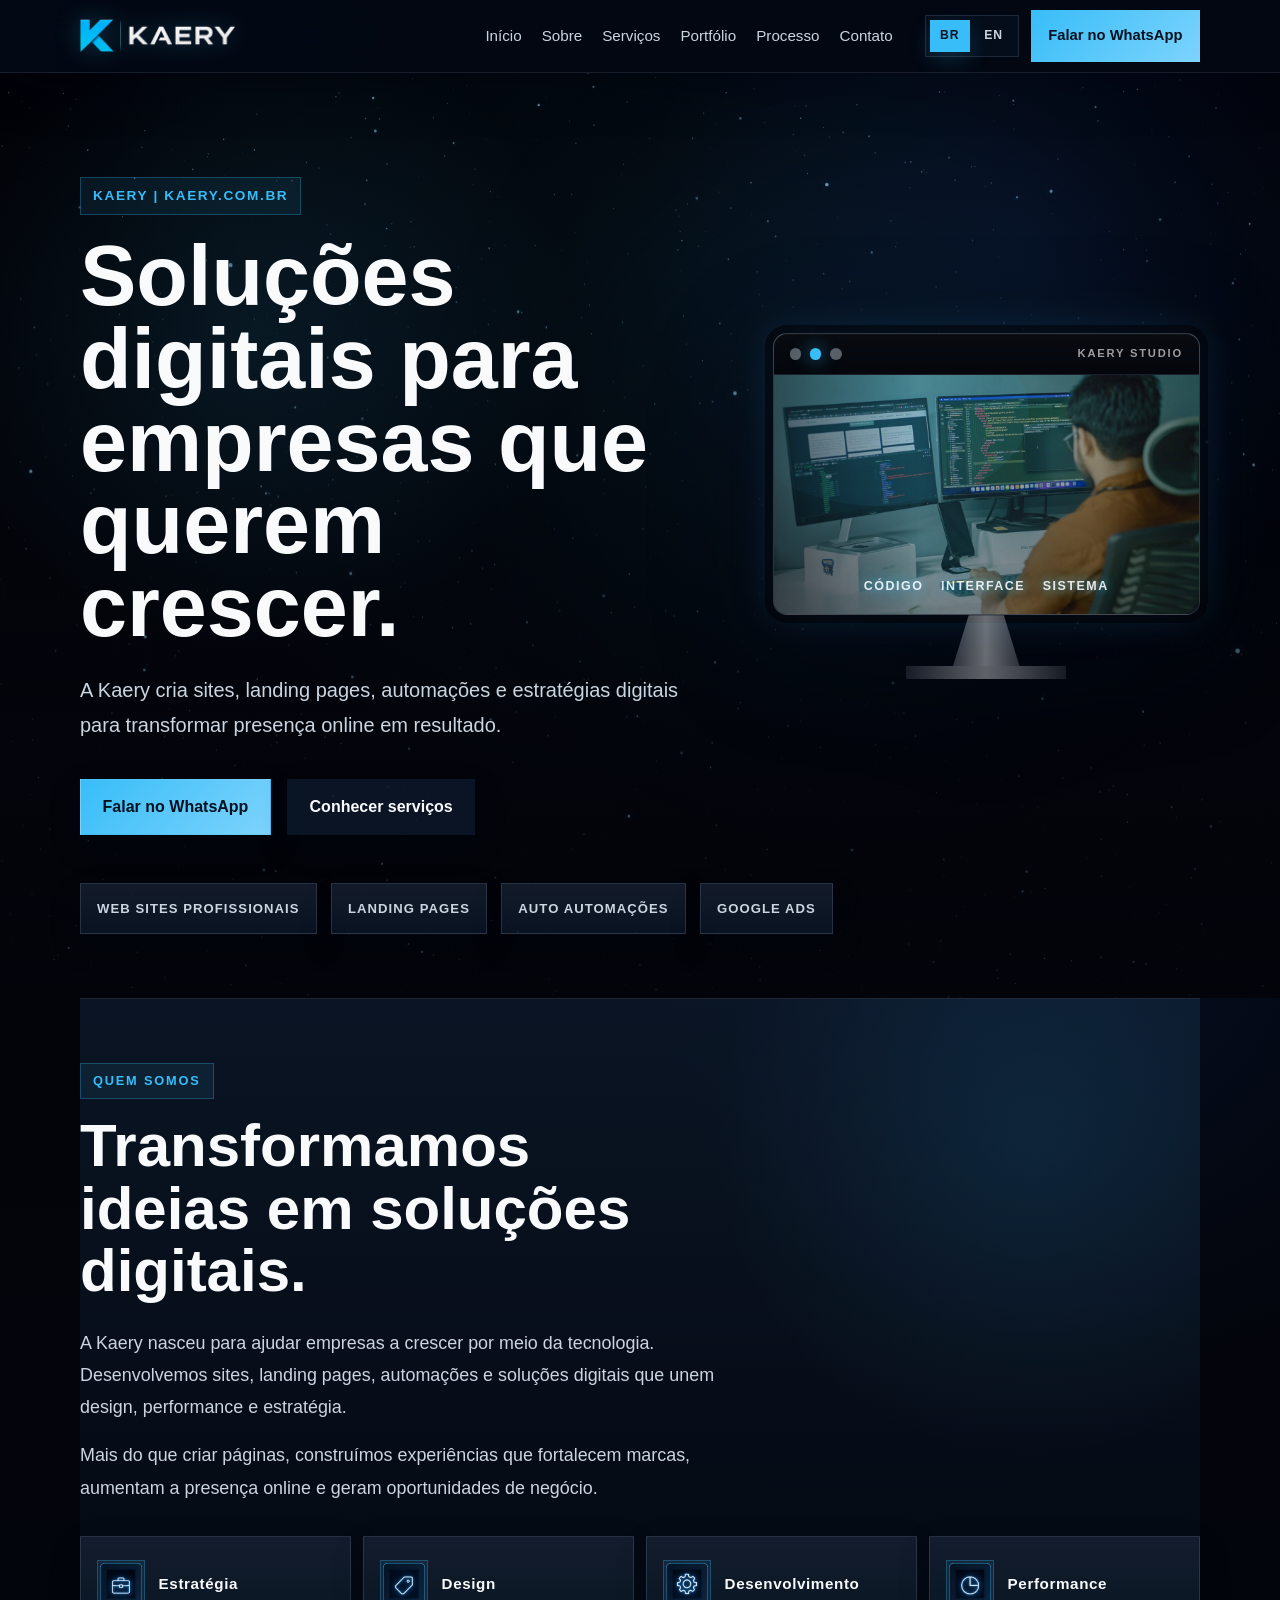
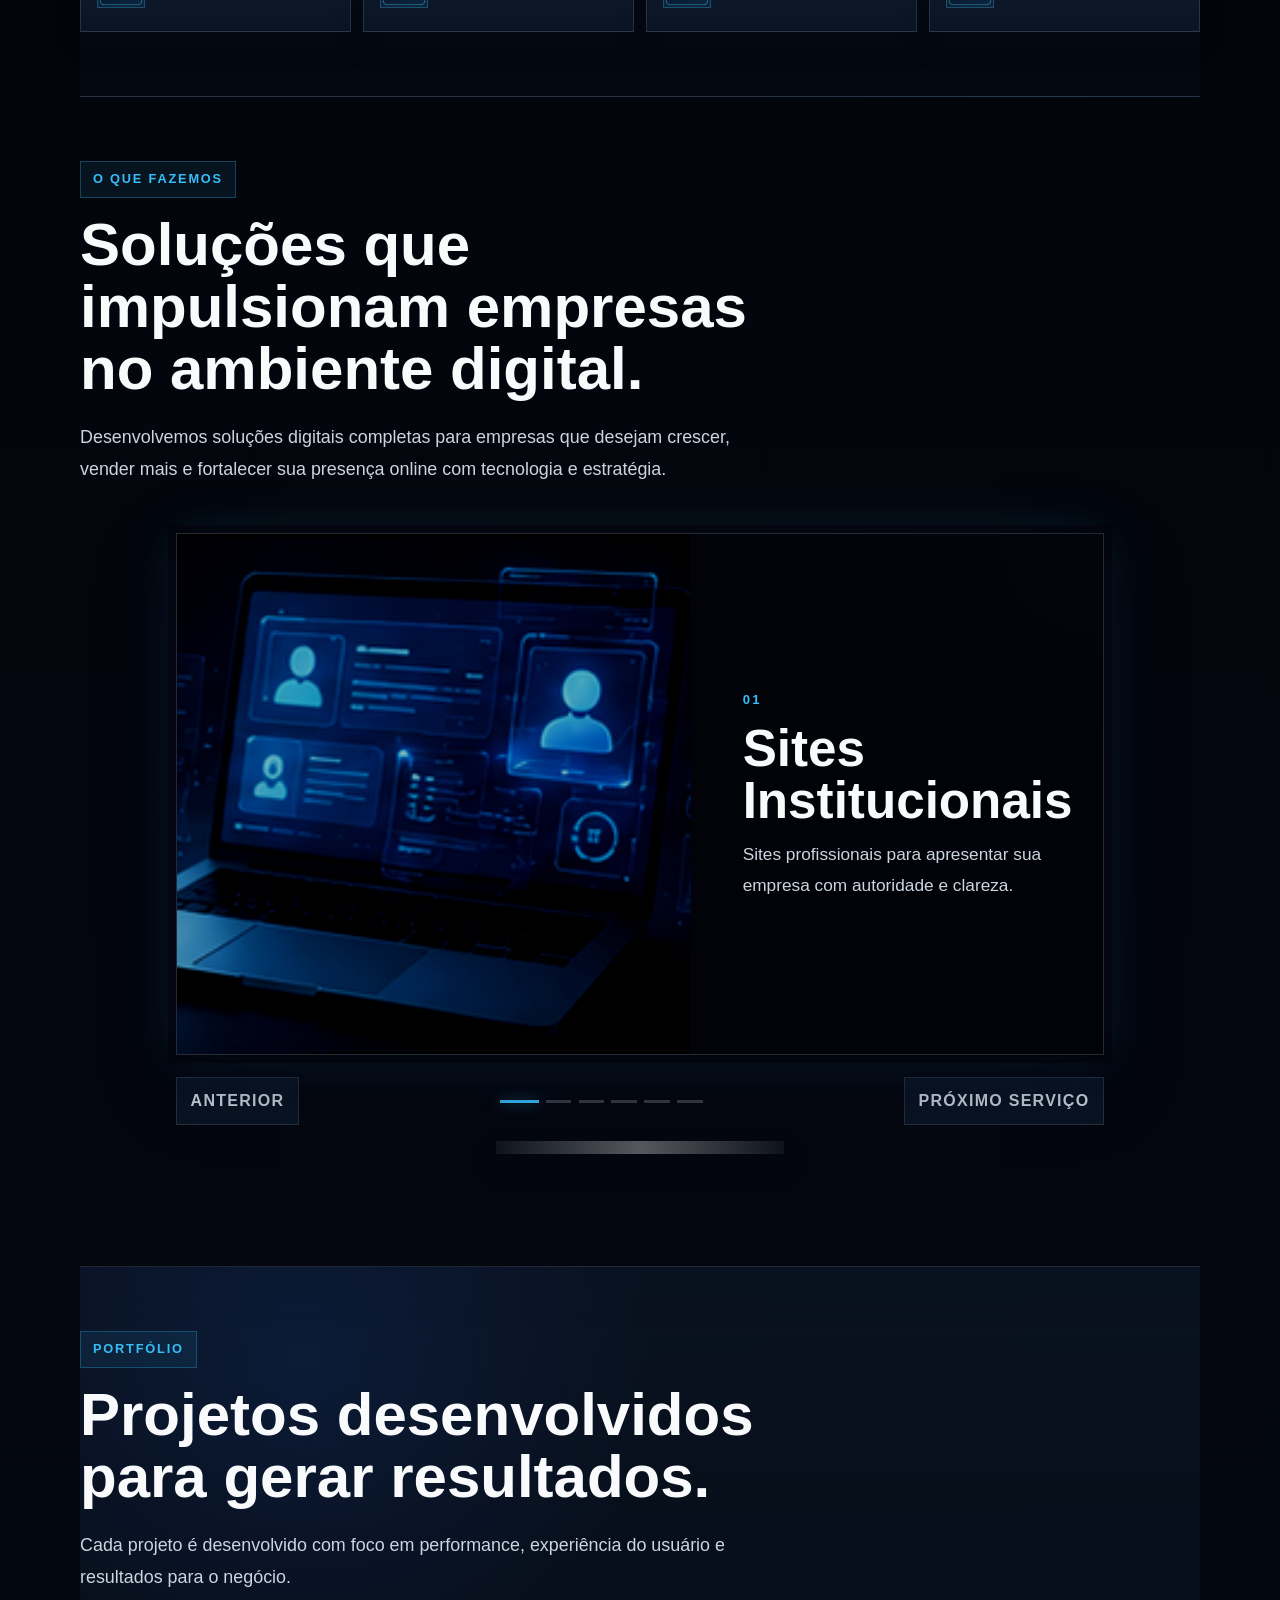
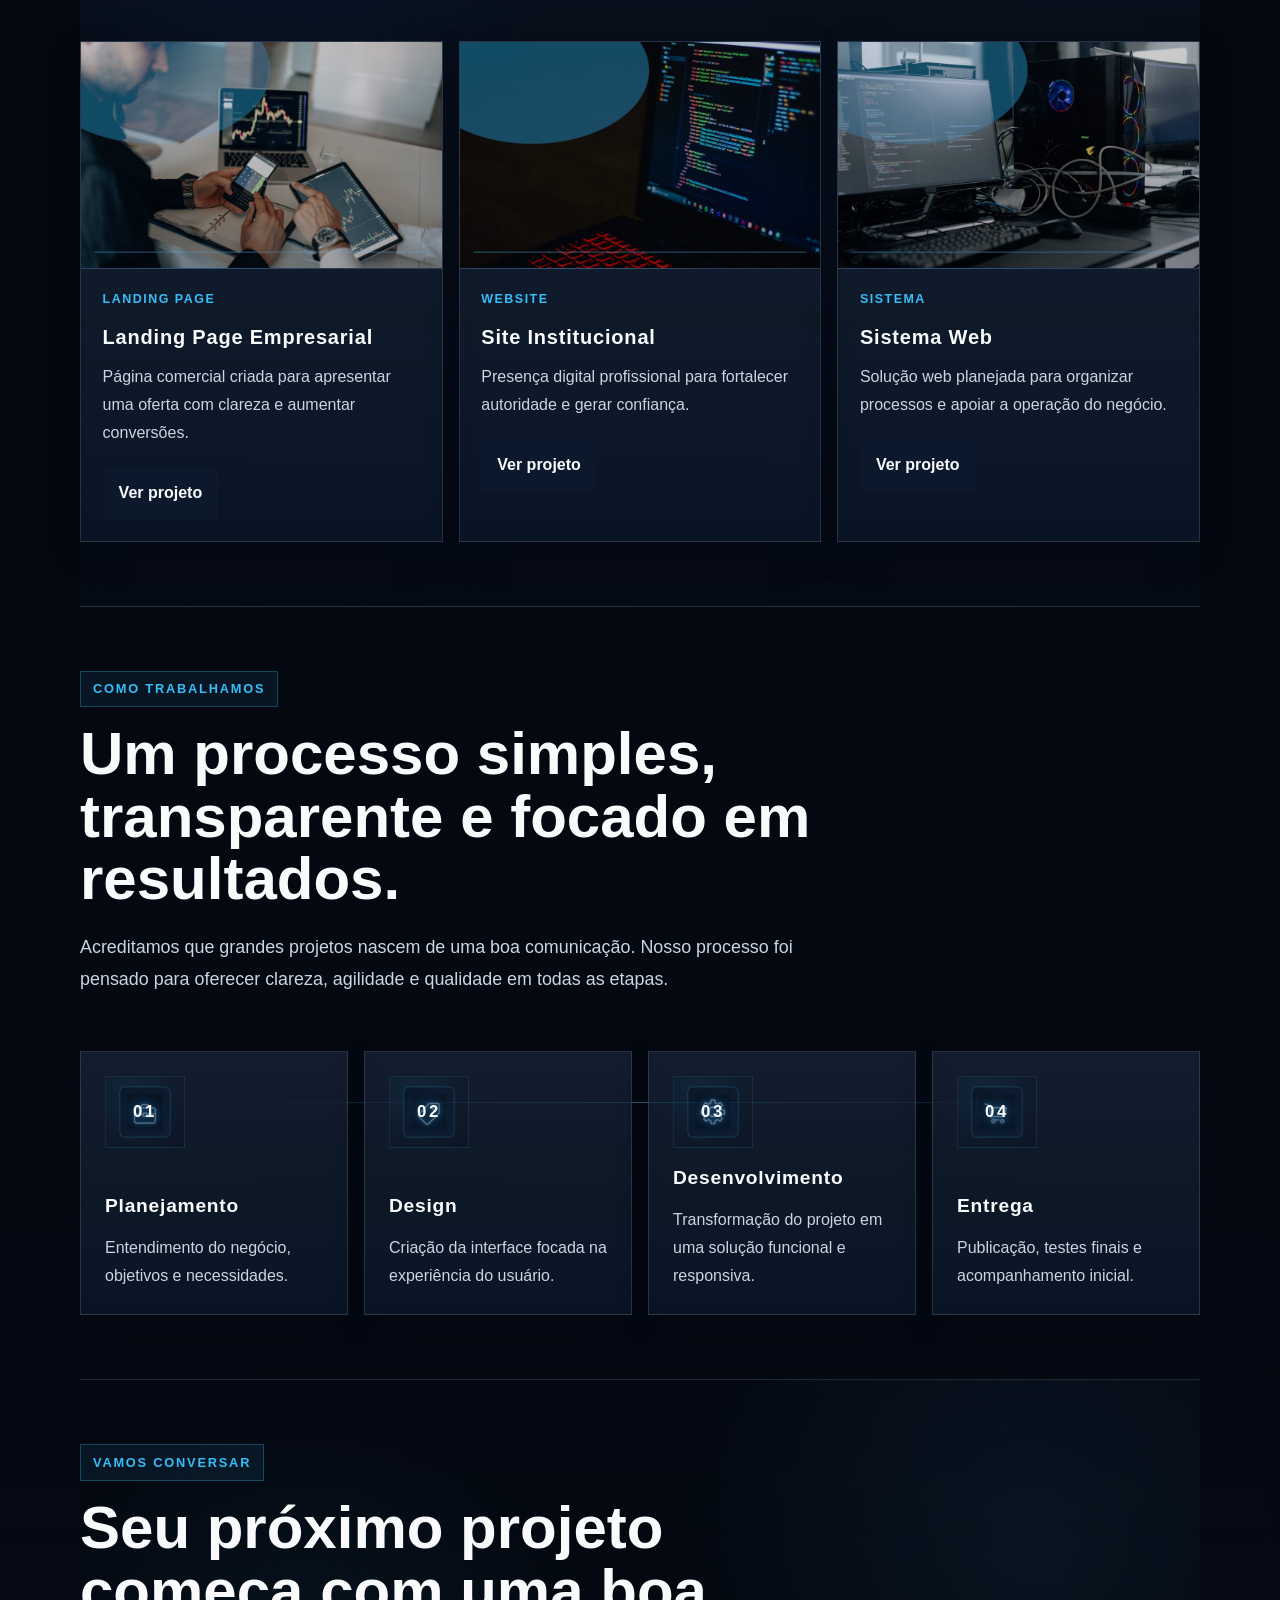
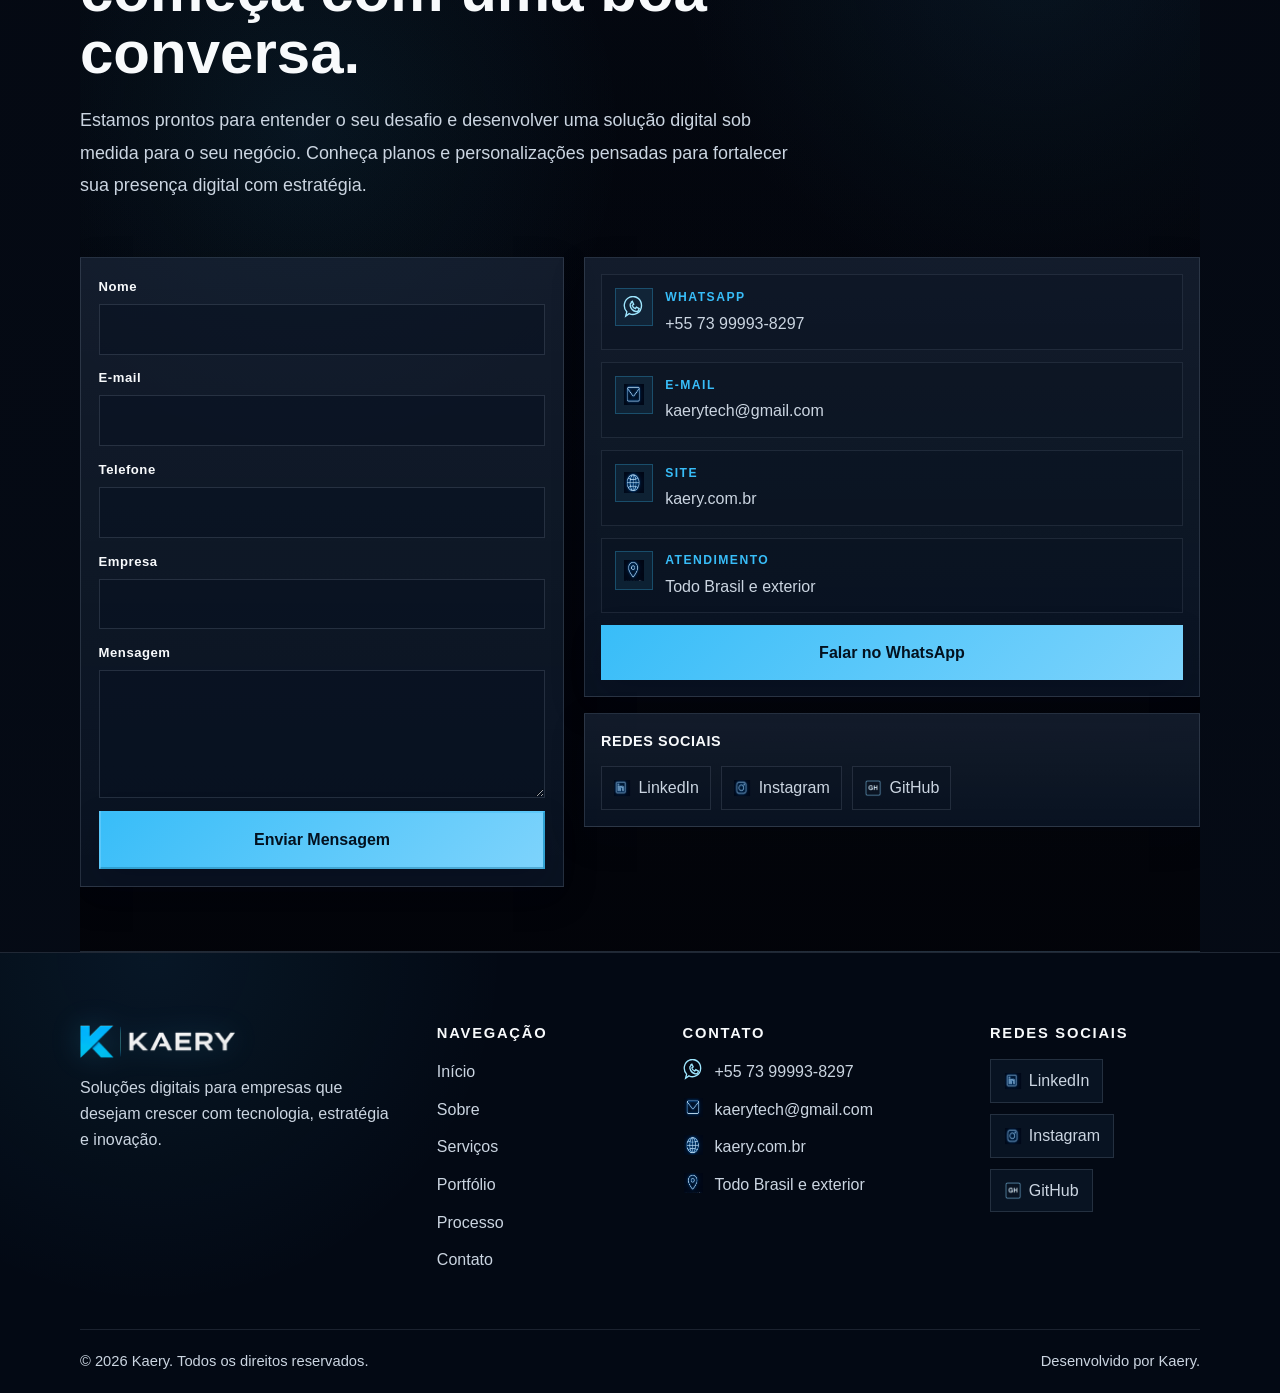
==== commit ac6a98f9: "style: adiciona logomarca com fundo transparente" ====
--- a/index.html
+++ b/index.html
@@ -43,7 +43,7 @@
       <a class="navbar__brand" href="/" aria-label="Página inicial da Kaery">
         <img
           class="navbar__brand-logo"
-          src="assets/img/brand/logo-site-v2.png"
+          src="assets/img/brand/logo-site-transparent.png"
           alt="Kaery"
           width="360"
           height="112"
@@ -563,7 +563,7 @@
       <div class="site-footer__brand">
         <a class="site-footer__logo" href="/" aria-label="Página inicial da Kaery">
           <img
-            src="assets/img/brand/logo-site-v2.png"
+            src="assets/img/brand/logo-site-transparent.png"
             alt="Kaery"
             width="360"
             height="112"
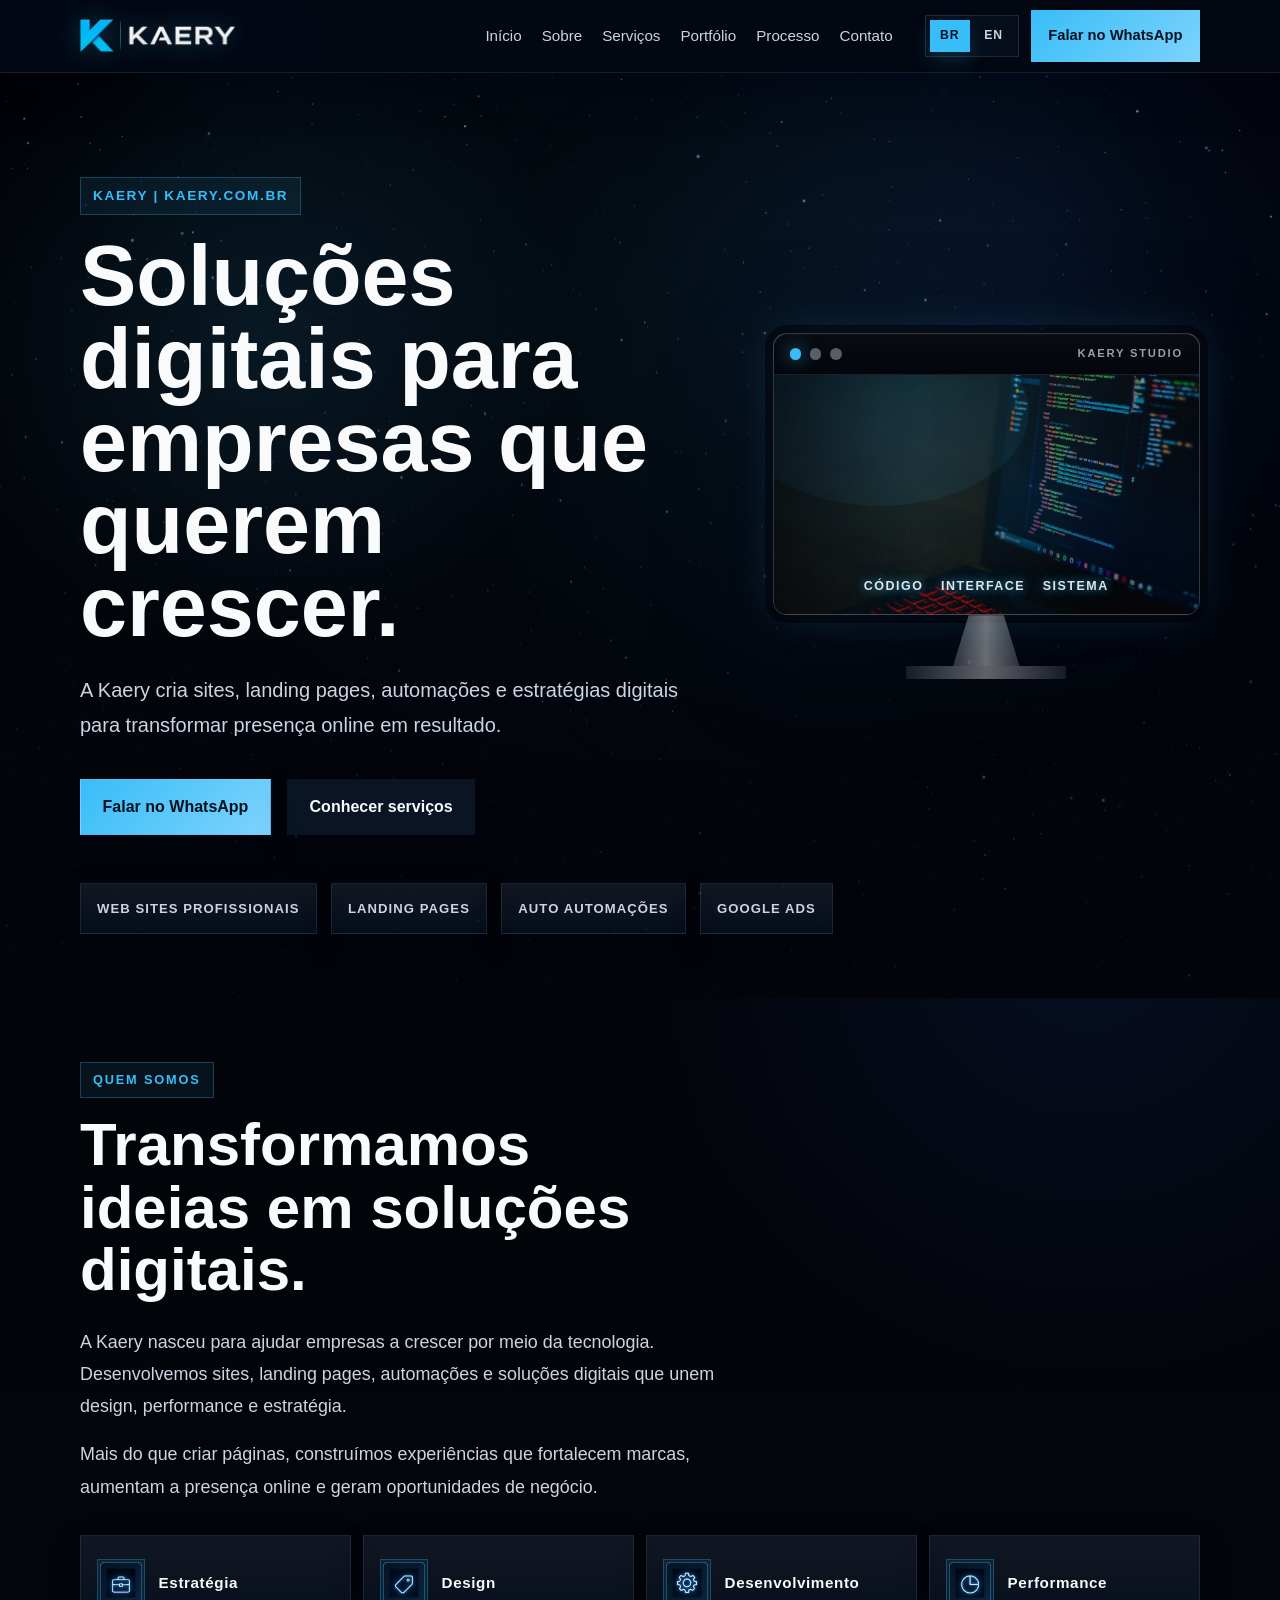
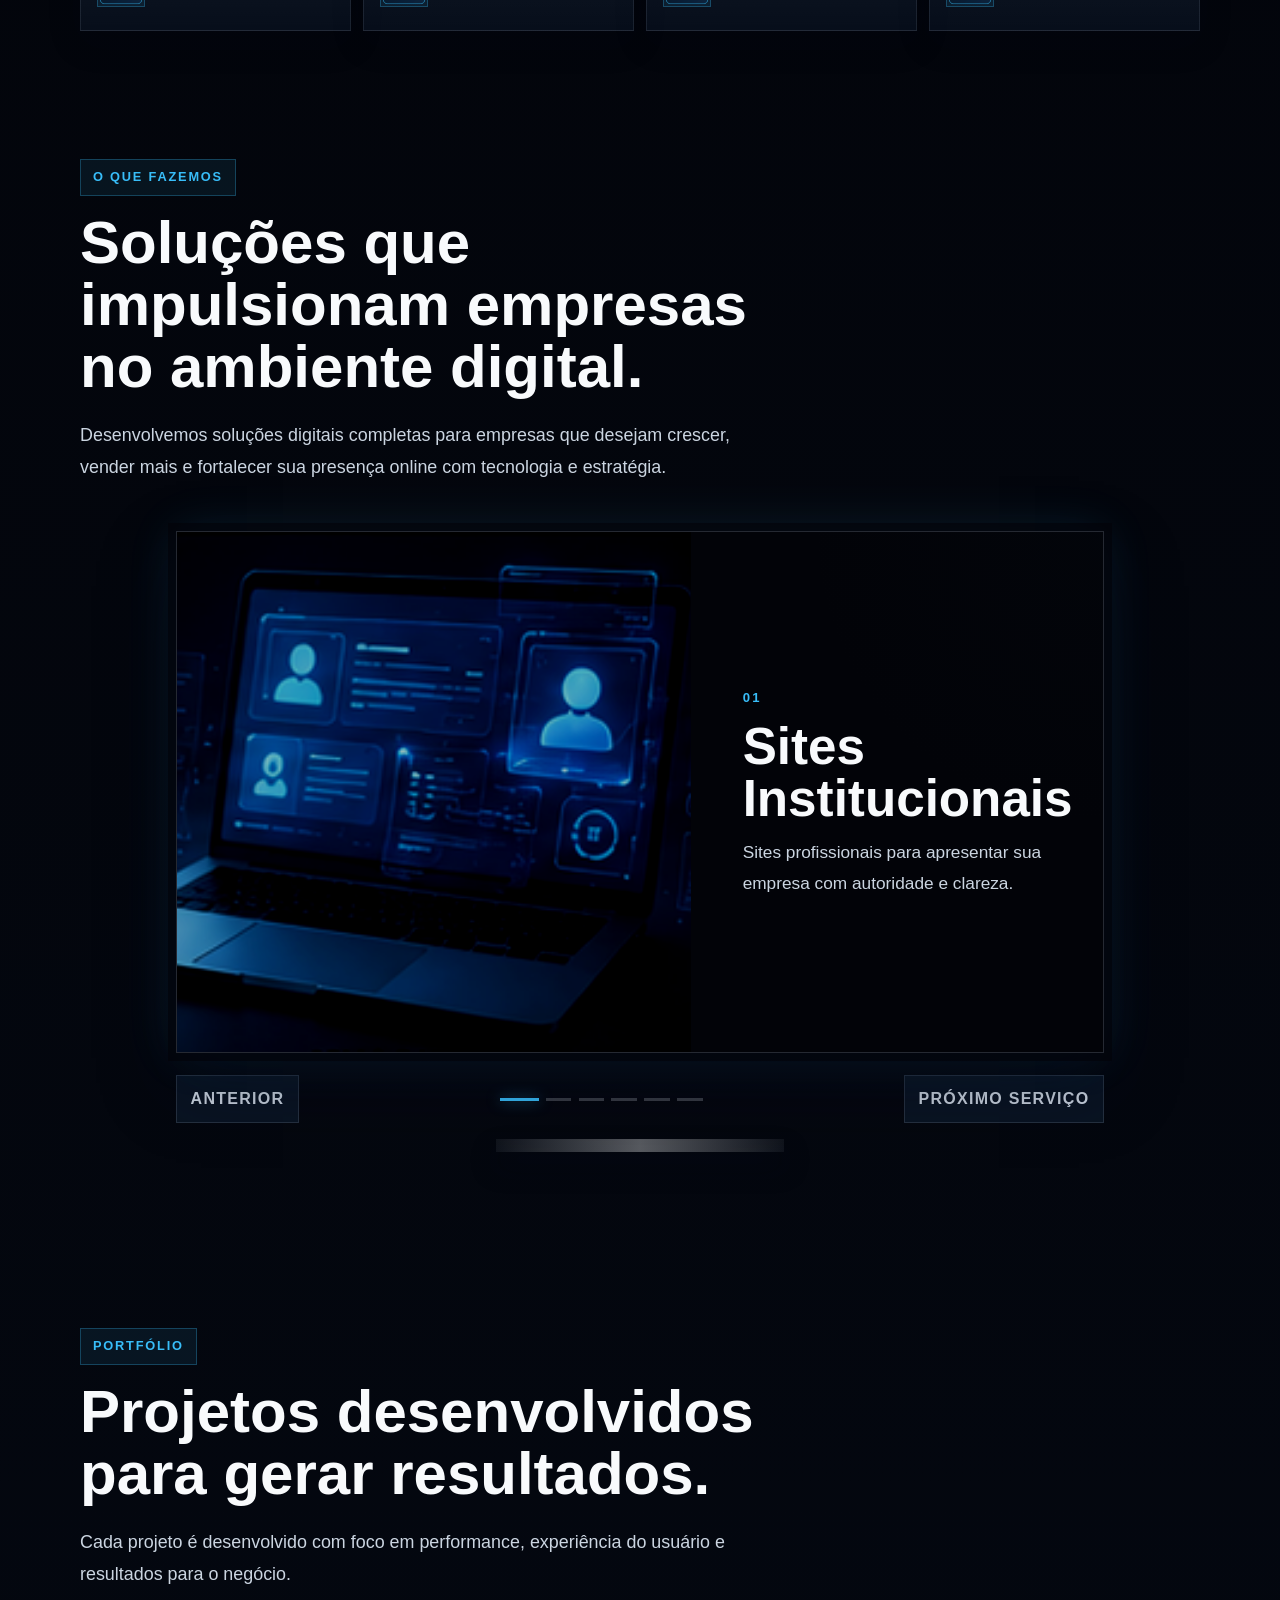
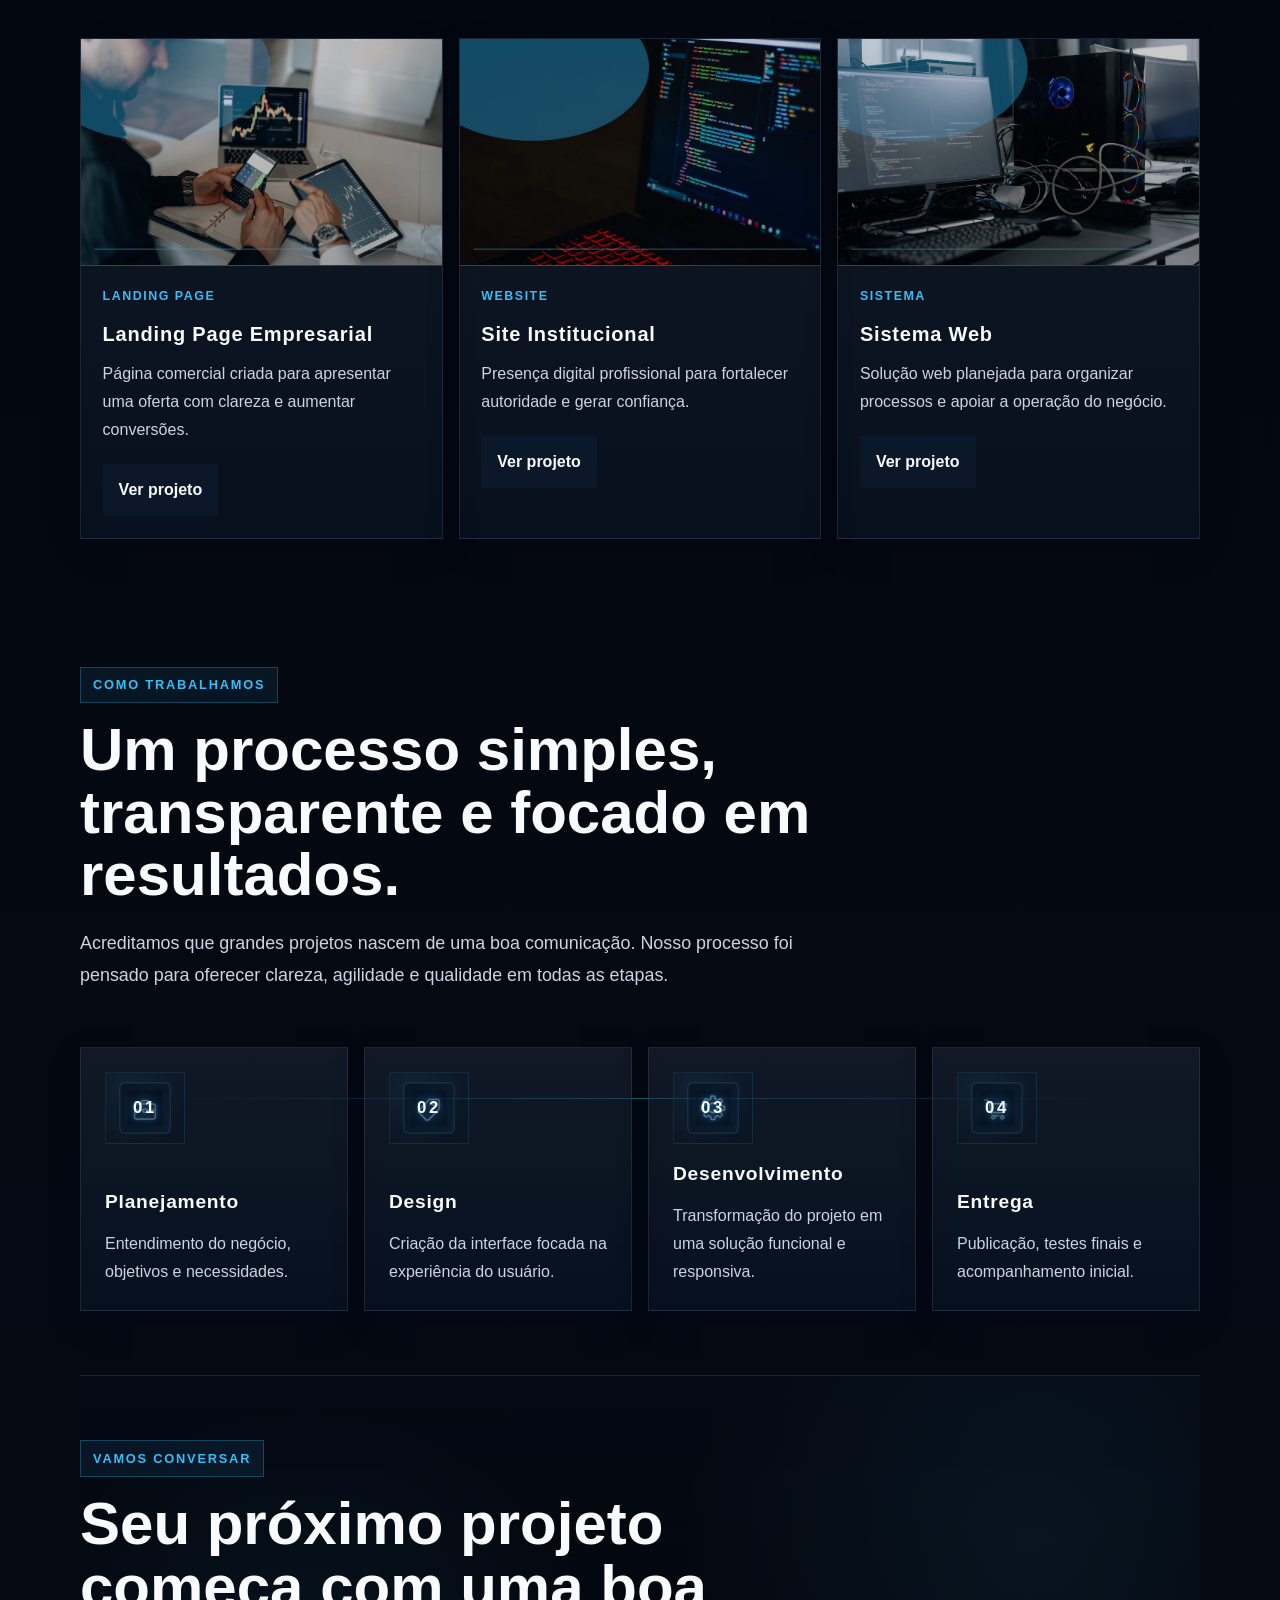
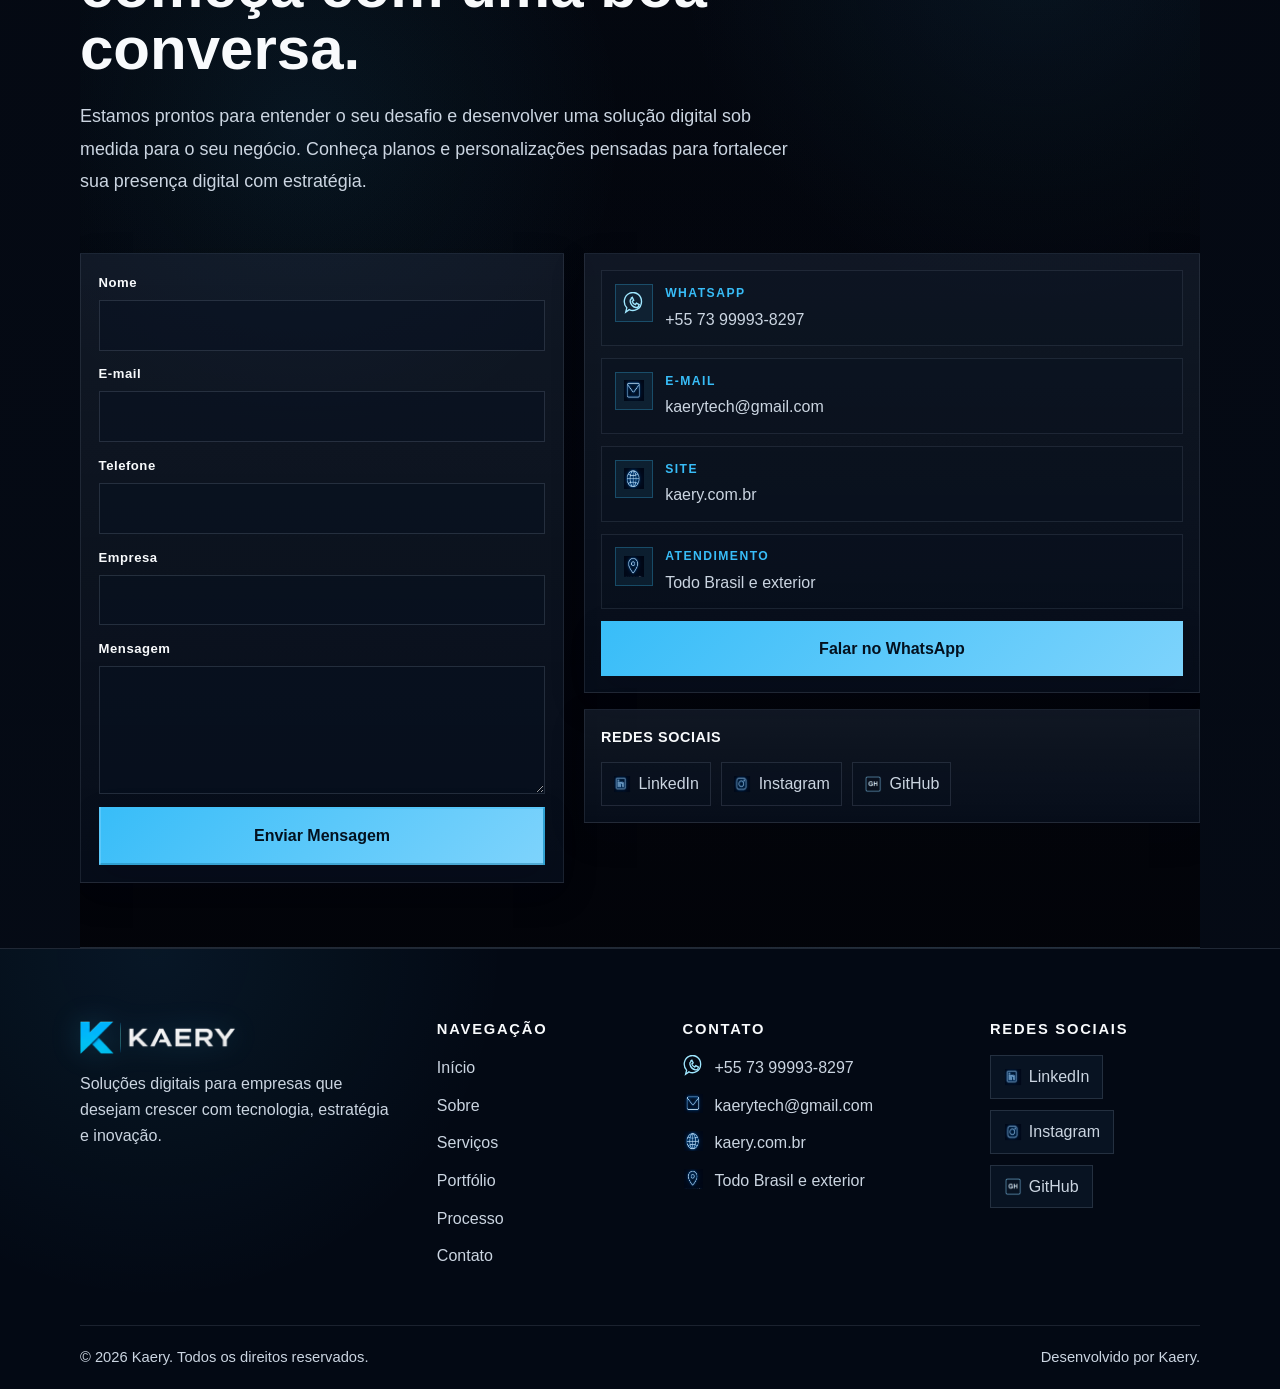
==== commit bafce7d5: "style: suaviza divisores das secoes" ====
--- a/index.html
+++ b/index.html
@@ -35,7 +35,7 @@
   <link rel="icon" type="image/png" href="assets/favicon/favicon-32.png" sizes="32x32" />
   <link rel="apple-touch-icon" href="assets/favicon/apple-touch-icon.png" />
   <link rel="manifest" href="manifest.webmanifest" />
-  <link rel="stylesheet" href="assets/css/style.css?v=1.1.2" />
+  <link rel="stylesheet" href="assets/css/style.css?v=1.1.3" />
 </head>
 <body>
   <header class="site-header">
--- a/assets/css/style.css
+++ b/assets/css/style.css
@@ -186,11 +186,11 @@
 .contact__card,
 .contact__form,
 .contact__social {
-  border: 1px solid var(--color-border);
+  border: 1px solid rgba(148, 163, 184, 0.14);
   border-radius: var(--radius-card);
   background:
     linear-gradient(180deg, rgba(248, 250, 252, 0.04), transparent),
-    var(--card-bg);
+    rgba(13, 27, 46, 0.44);
   box-shadow: var(--shadow-card);
   transition:
     transform var(--transition-default),
@@ -206,7 +206,7 @@
   border-color: rgba(56, 189, 248, 0.45);
   background:
     linear-gradient(180deg, rgba(56, 189, 248, 0.08), transparent),
-    var(--card-bg-hover);
+    rgba(13, 27, 46, 0.72);
   box-shadow: var(--shadow-card-hover);
 }
 
@@ -693,10 +693,6 @@
   grid-template-columns: 1fr;
   gap: 2rem;
   padding-block: var(--section-spacing);
-  border-block: 1px solid var(--color-border);
-  background:
-    radial-gradient(circle at 85% 20%, rgba(56, 189, 248, 0.1), transparent 20rem),
-    linear-gradient(180deg, rgba(13, 27, 46, 0.72), rgba(7, 17, 31, 0.2));
 }
 
 .about__content {
@@ -977,10 +973,6 @@
 ============================== */
 .portfolio {
   padding-block: var(--section-spacing);
-  border-block: 1px solid var(--color-border);
-  background:
-    radial-gradient(circle at 20% 10%, rgba(37, 99, 235, 0.12), transparent 22rem),
-    linear-gradient(180deg, rgba(13, 27, 46, 0.52), rgba(7, 17, 31, 0.18));
 }
 
 .portfolio__header {
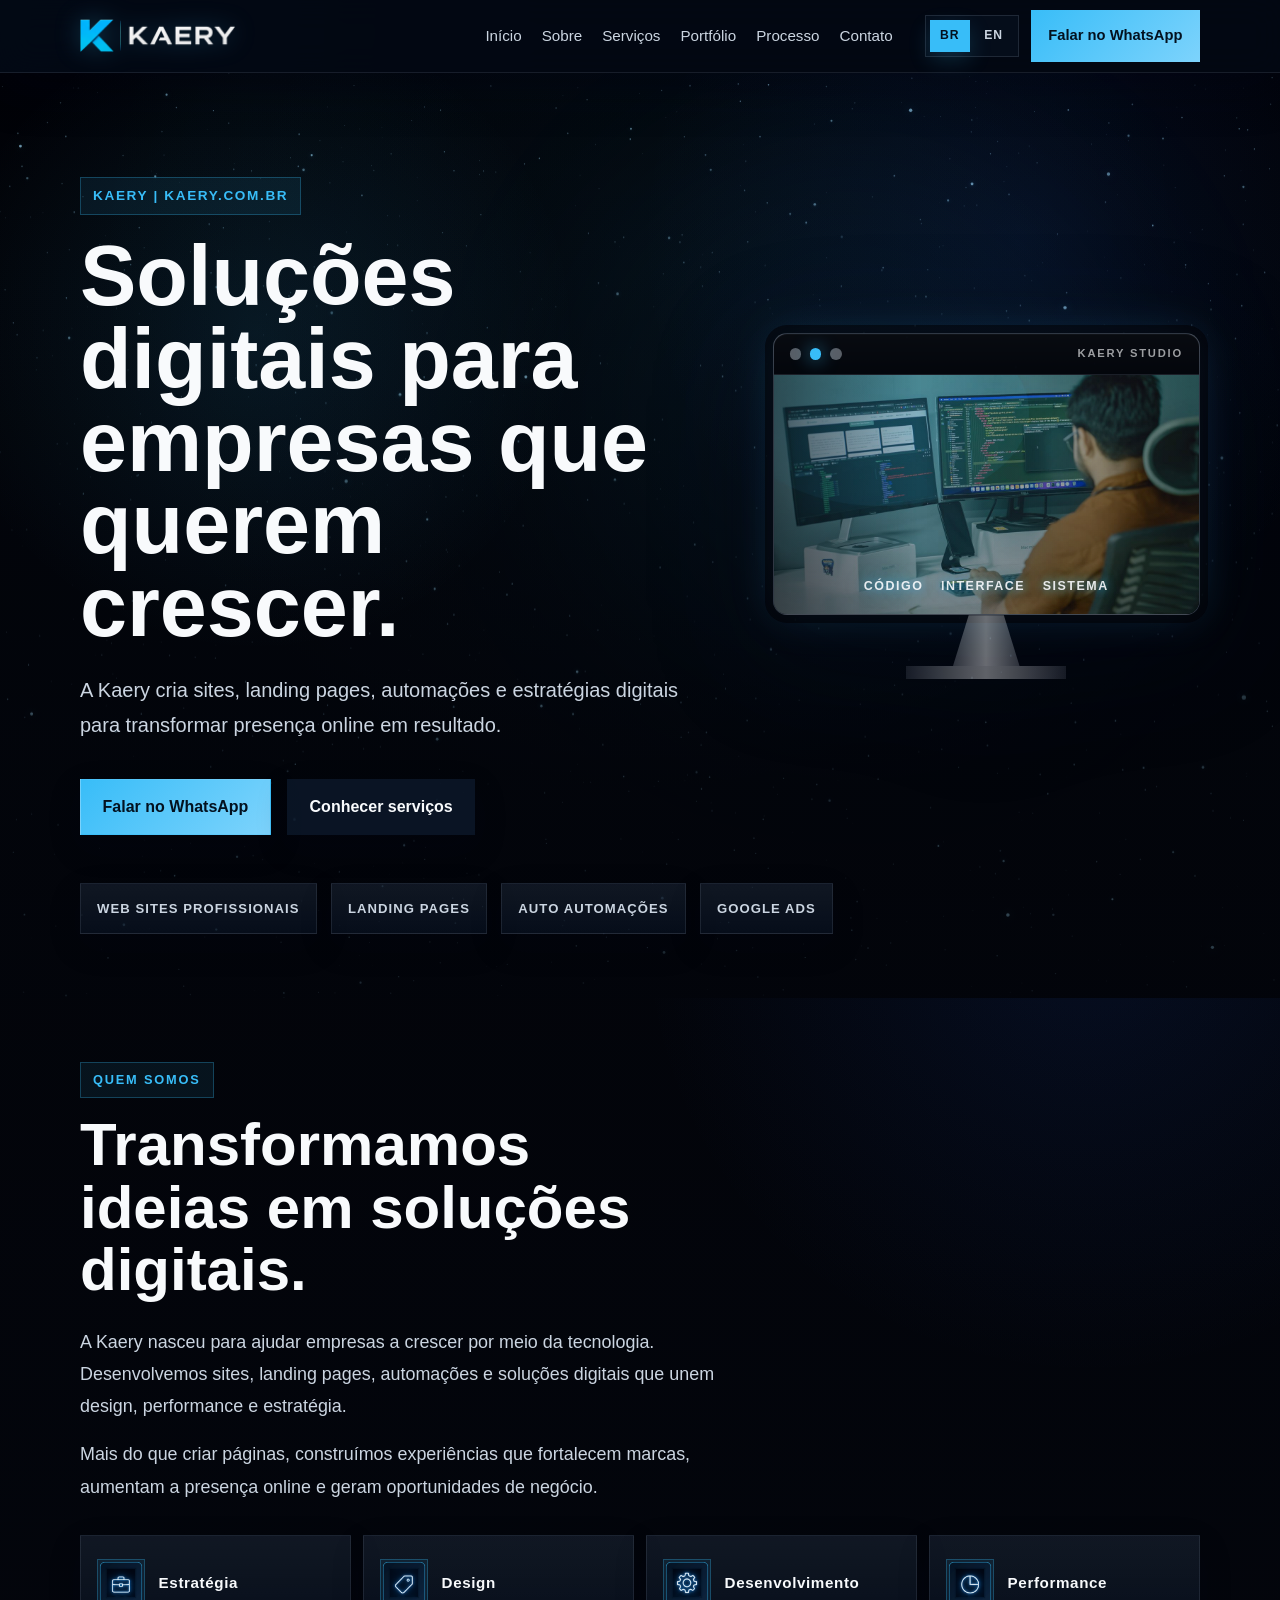
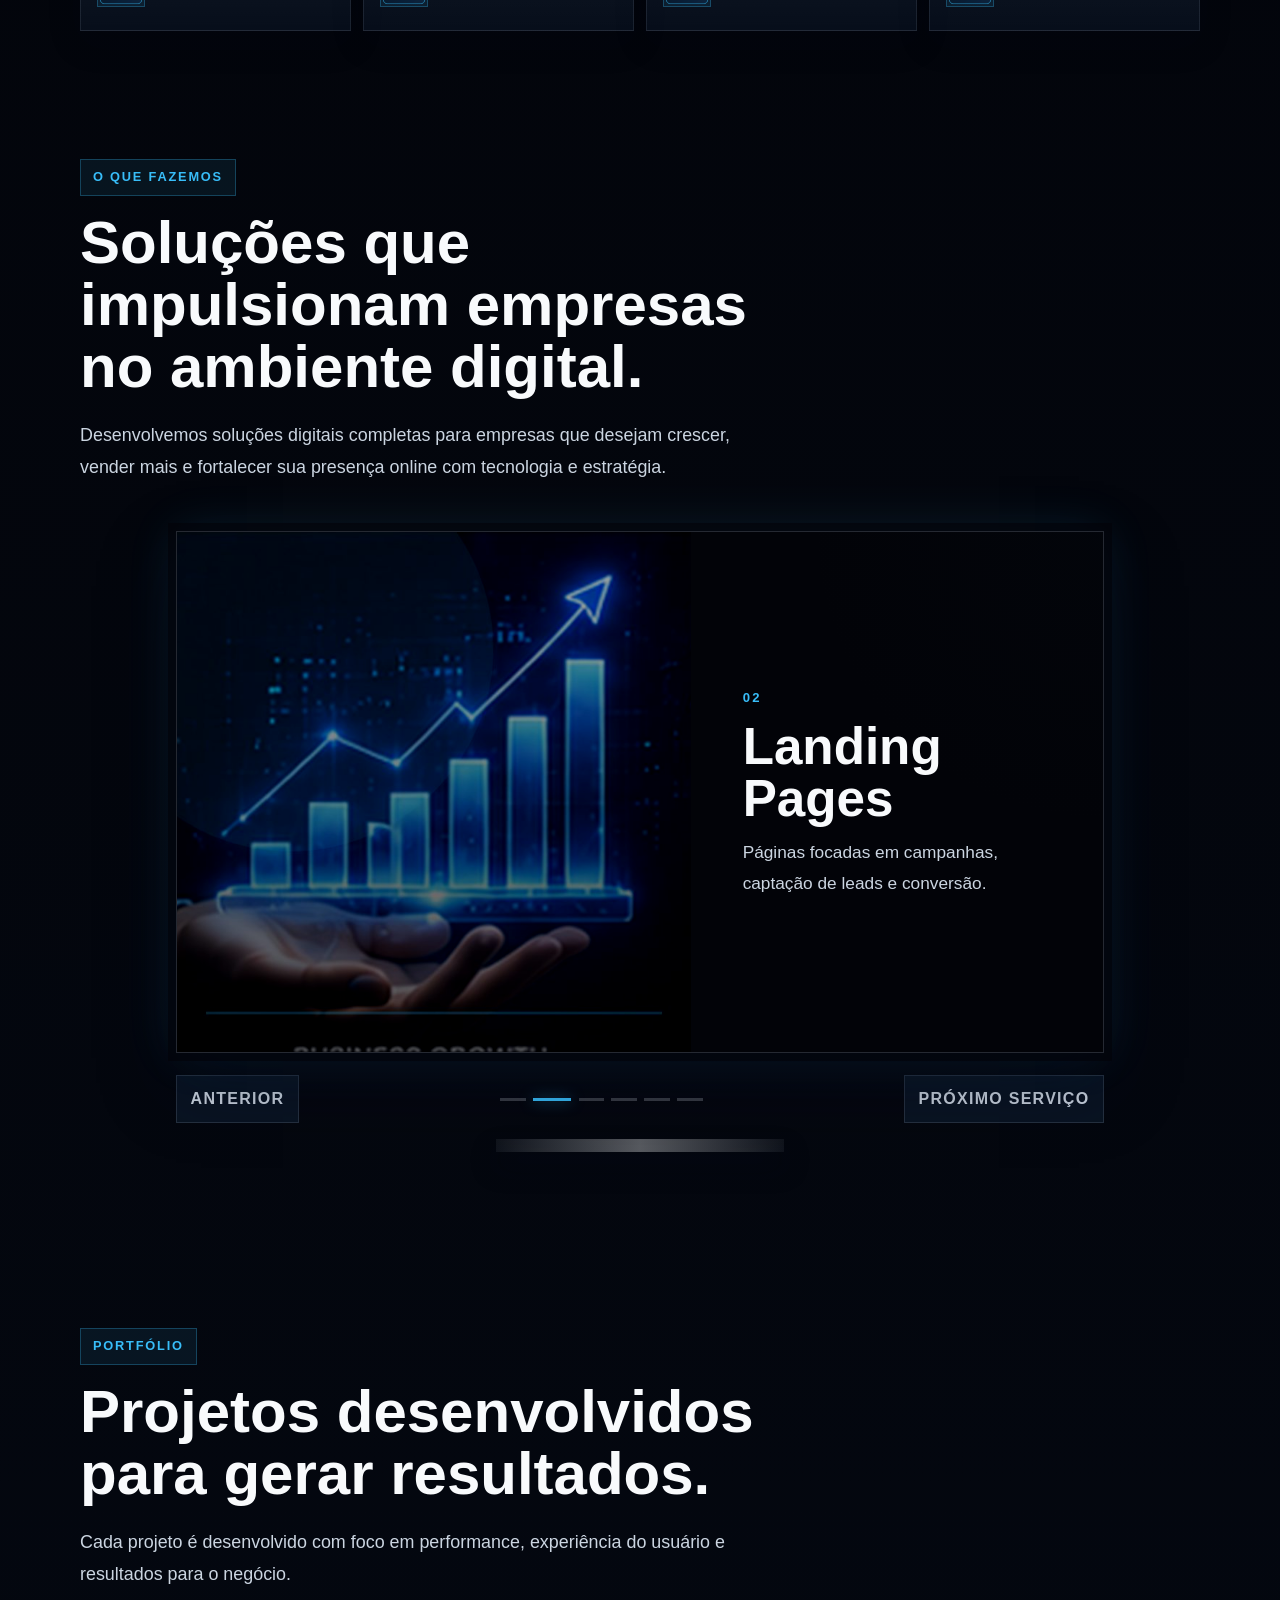
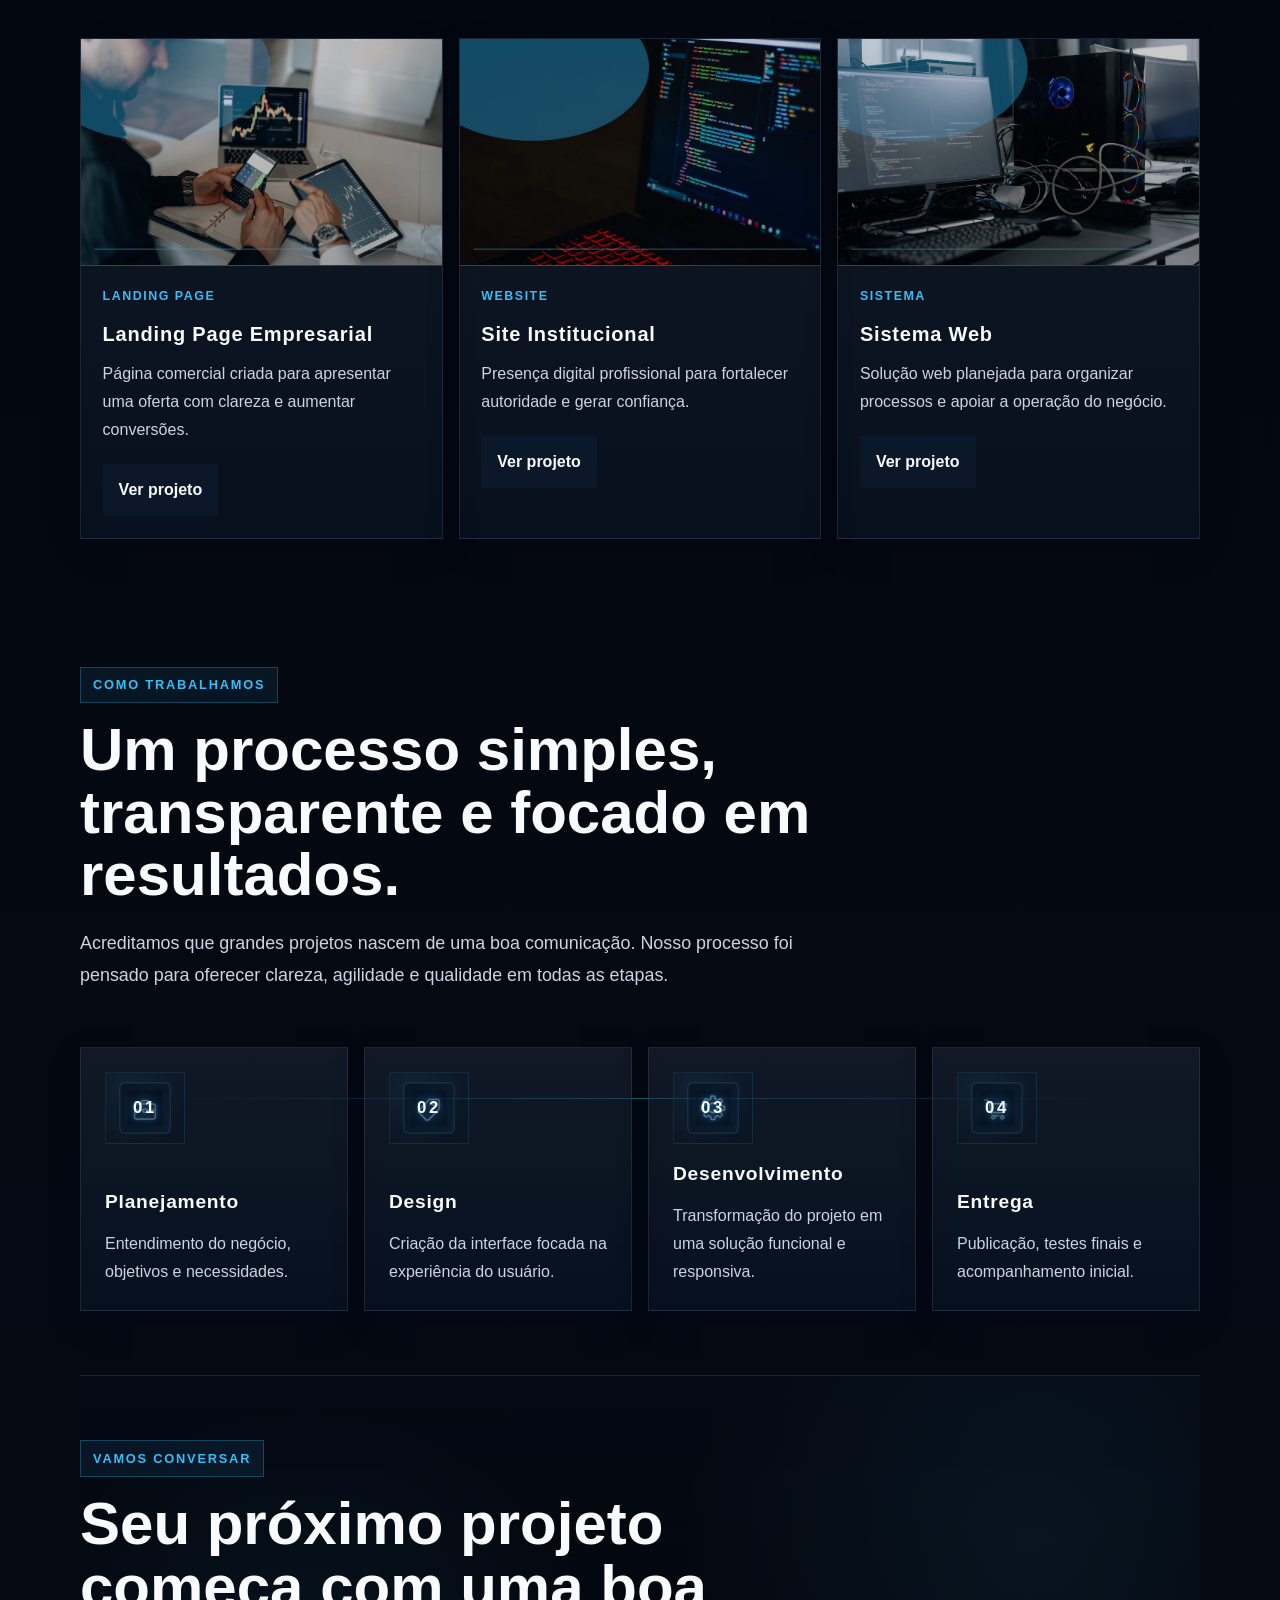
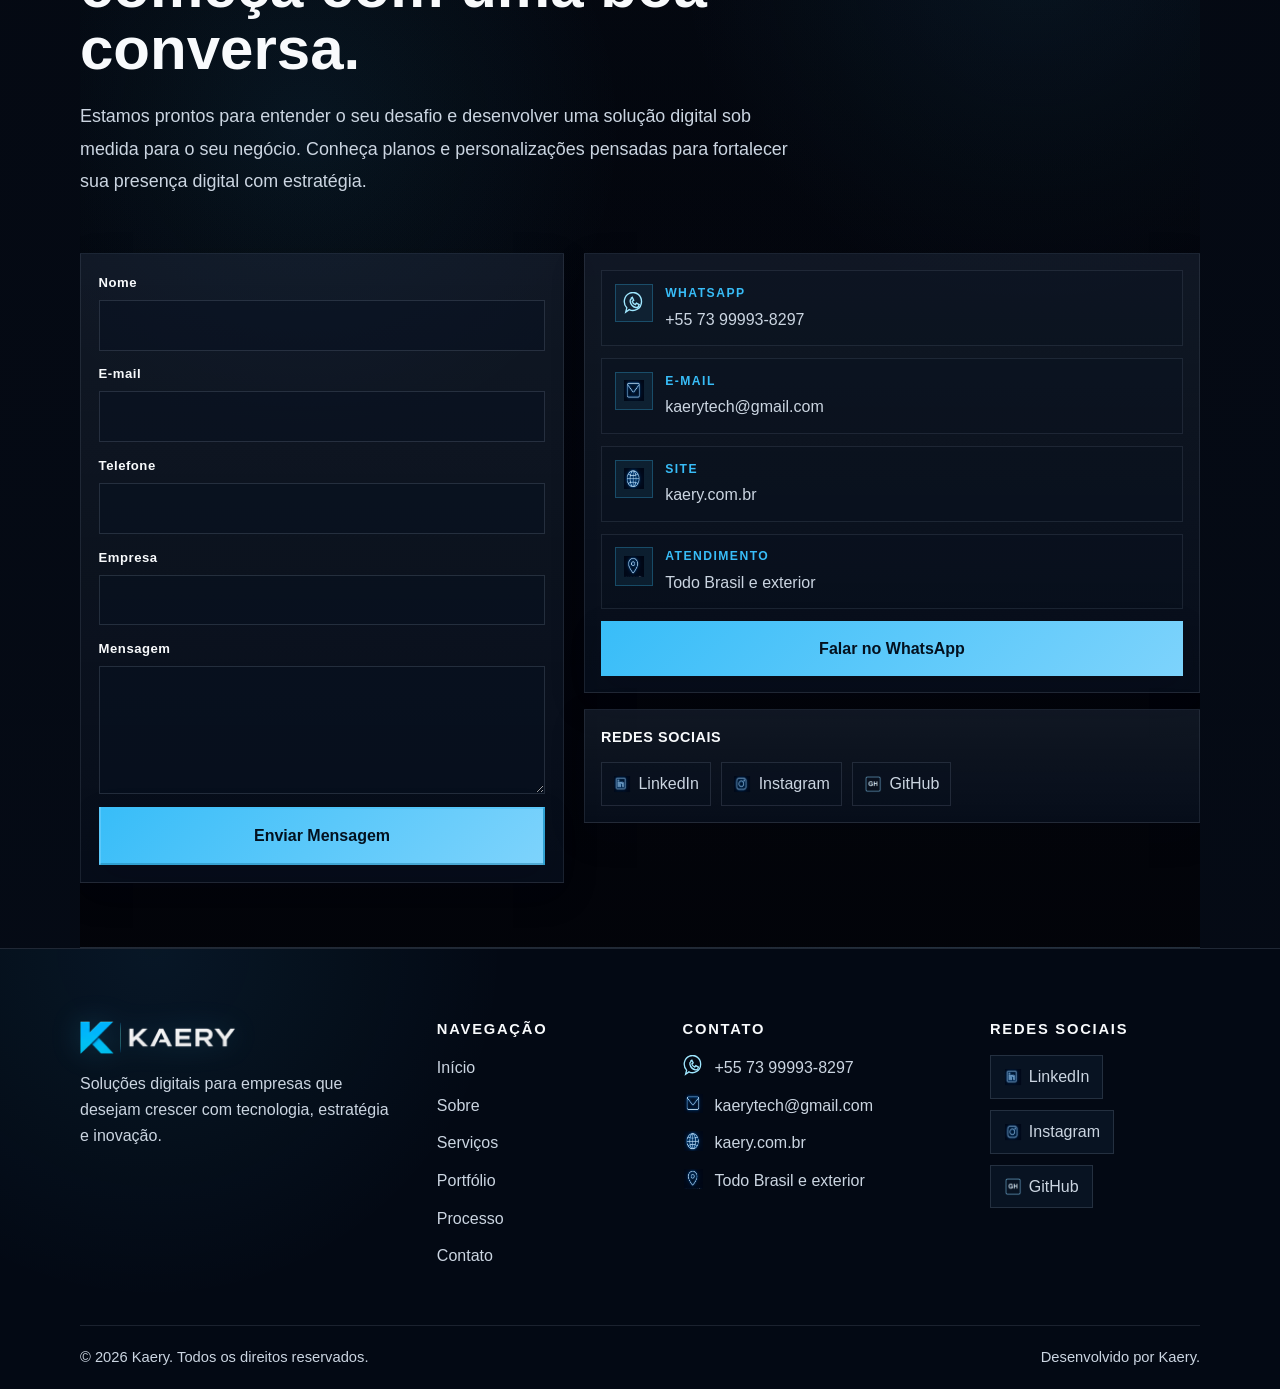
==== commit 969e9c0a: "feat: conecta formulario ao email" ====
--- a/index.html
+++ b/index.html
@@ -454,15 +454,21 @@
       </div>
 
       <div class="contact__layout">
-        <form class="contact__form" action="#" method="post">
+        <form class="contact__form" action="https://formsubmit.co/kaerytech@gmail.com" method="post">
+          <input type="hidden" name="_subject" value="Novo lead pelo site da Kaery" />
+          <input type="hidden" name="_template" value="table" />
+          <input type="hidden" name="_captcha" value="false" />
+          <input type="hidden" name="_next" value="https://www.kaery.com.br/#contato" />
+          <input type="text" name="_honey" tabindex="-1" autocomplete="off" style="display: none;" />
+
           <div class="contact__field">
             <label for="nome">Nome</label>
-            <input id="nome" name="nome" type="text" autocomplete="name" />
+            <input id="nome" name="nome" type="text" autocomplete="name" required />
           </div>
 
           <div class="contact__field">
             <label for="email">E-mail</label>
-            <input id="email" name="email" type="email" autocomplete="email" />
+            <input id="email" name="email" type="email" autocomplete="email" required />
           </div>
 
           <div class="contact__field">
@@ -477,7 +483,7 @@
 
           <div class="contact__field contact__field--full">
             <label for="mensagem">Mensagem</label>
-            <textarea id="mensagem" name="mensagem" rows="4"></textarea>
+            <textarea id="mensagem" name="mensagem" rows="4" required></textarea>
           </div>
 
           <button class="contact__submit" type="submit">Enviar Mensagem</button>
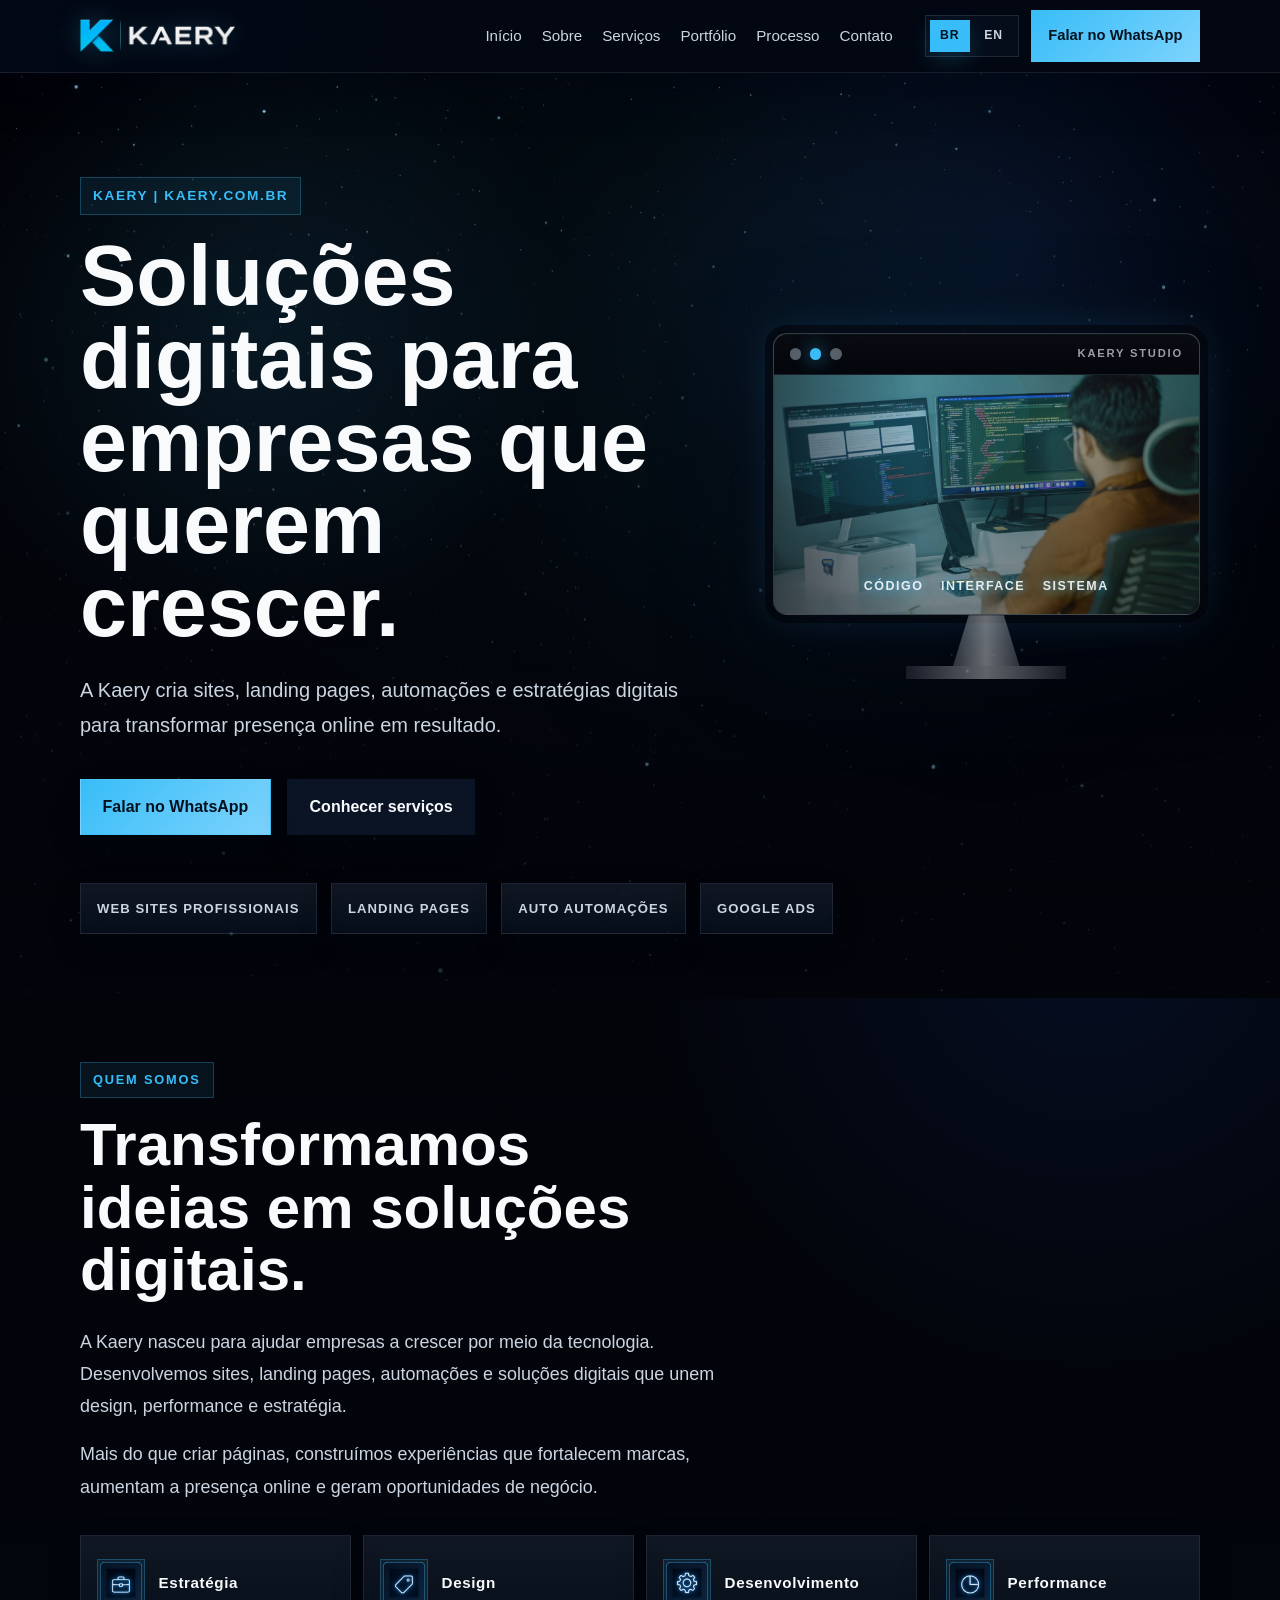
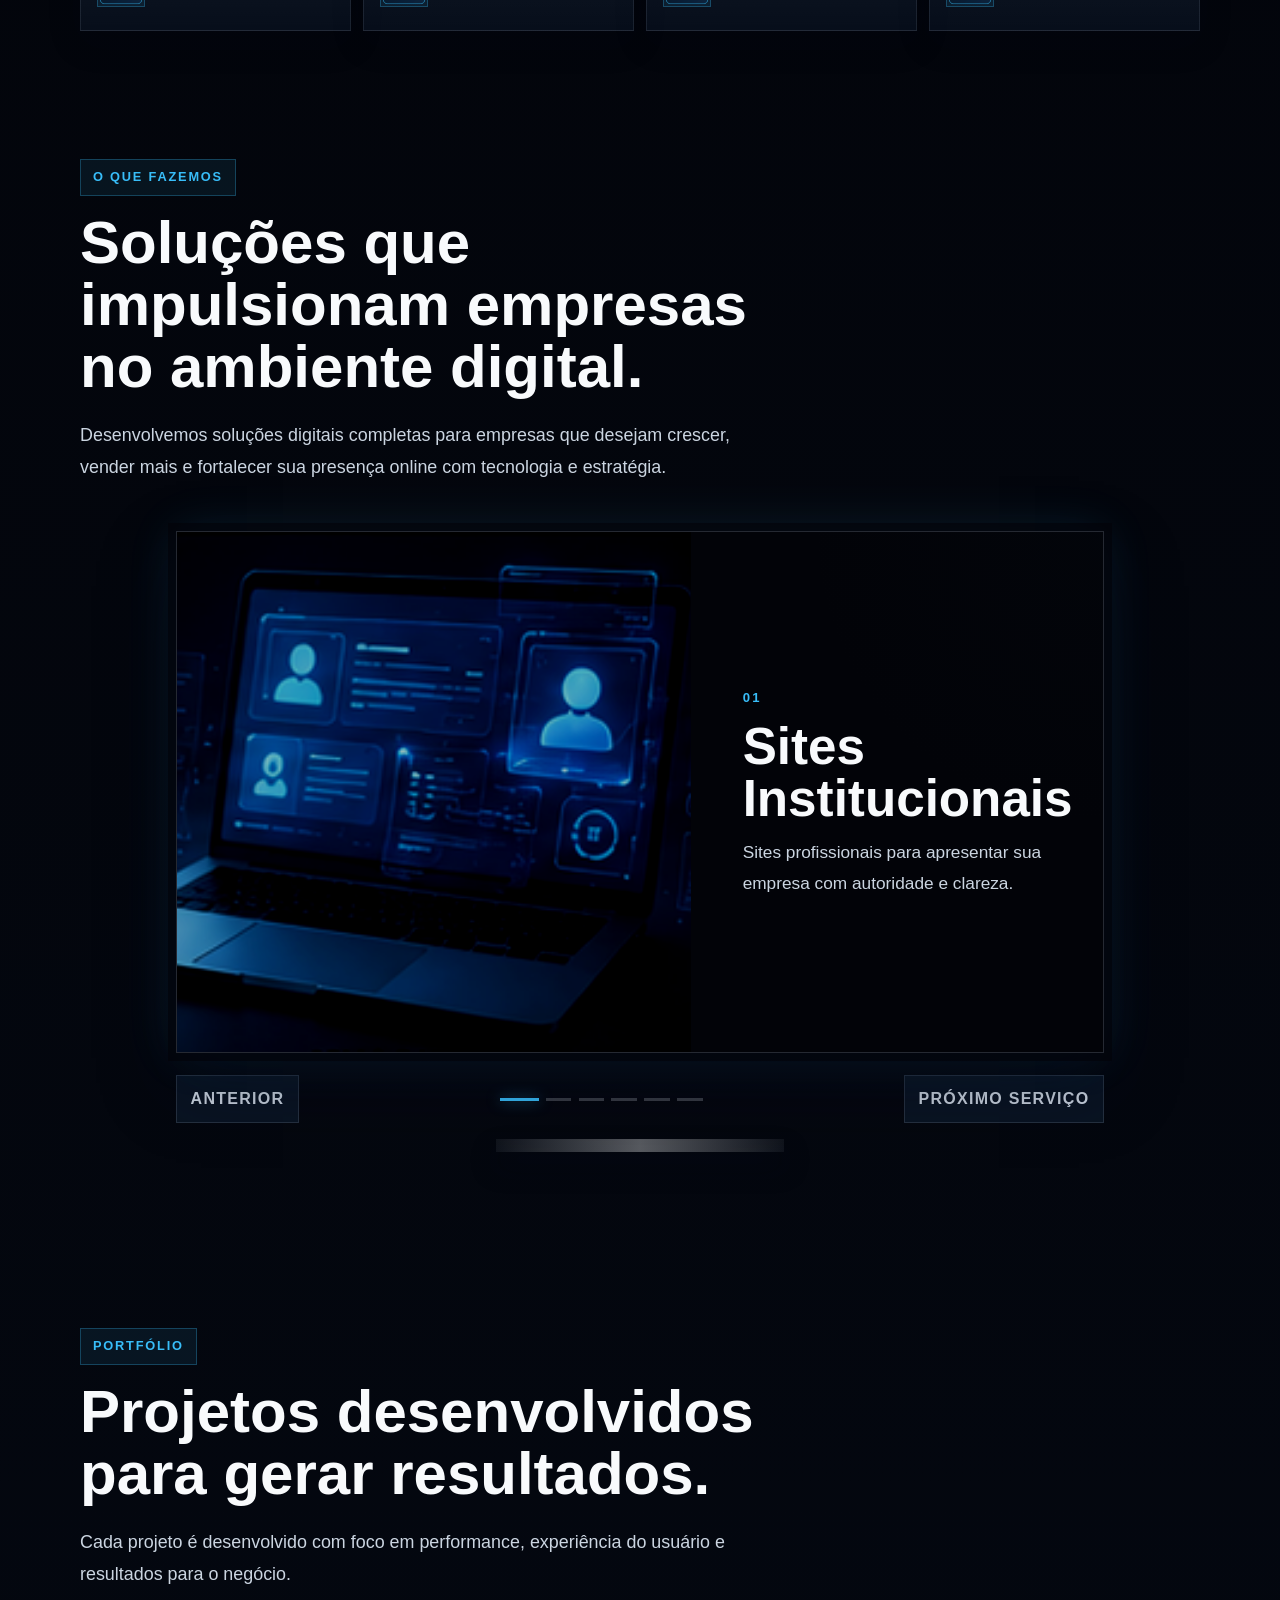
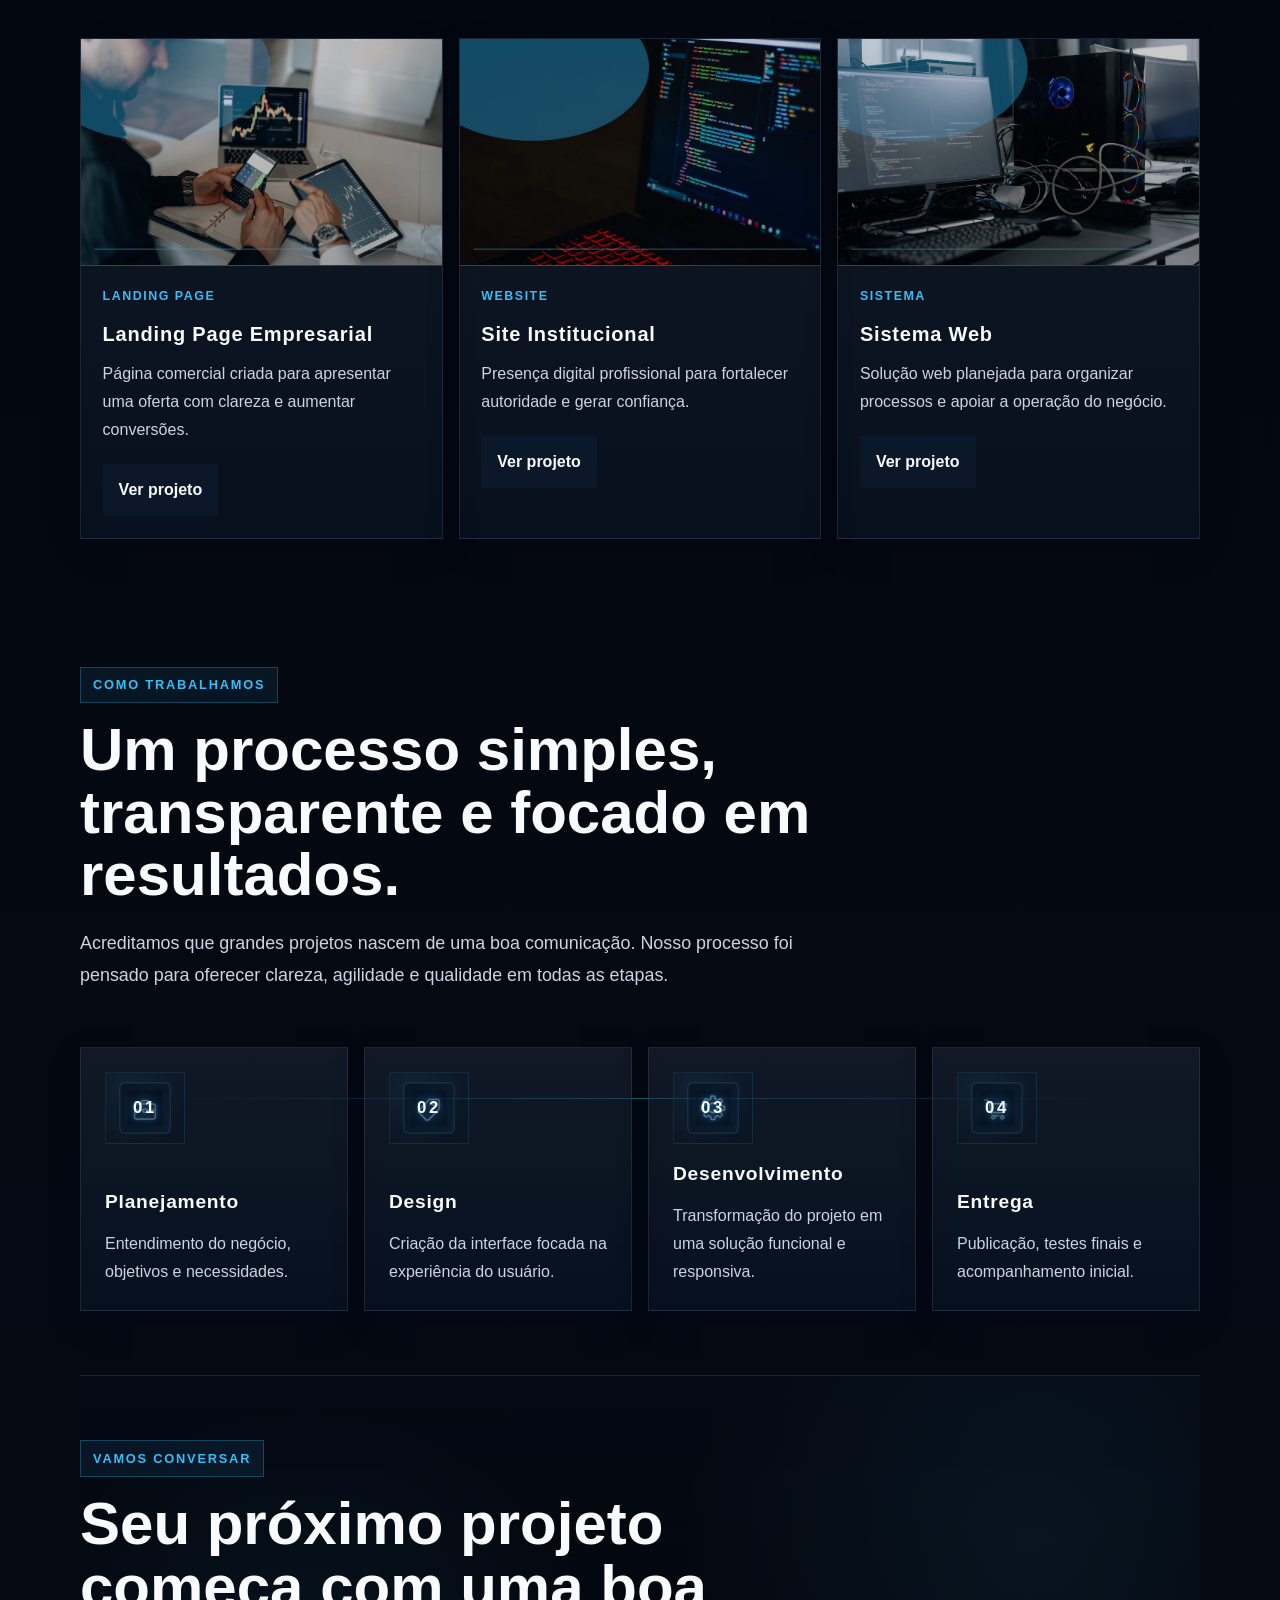
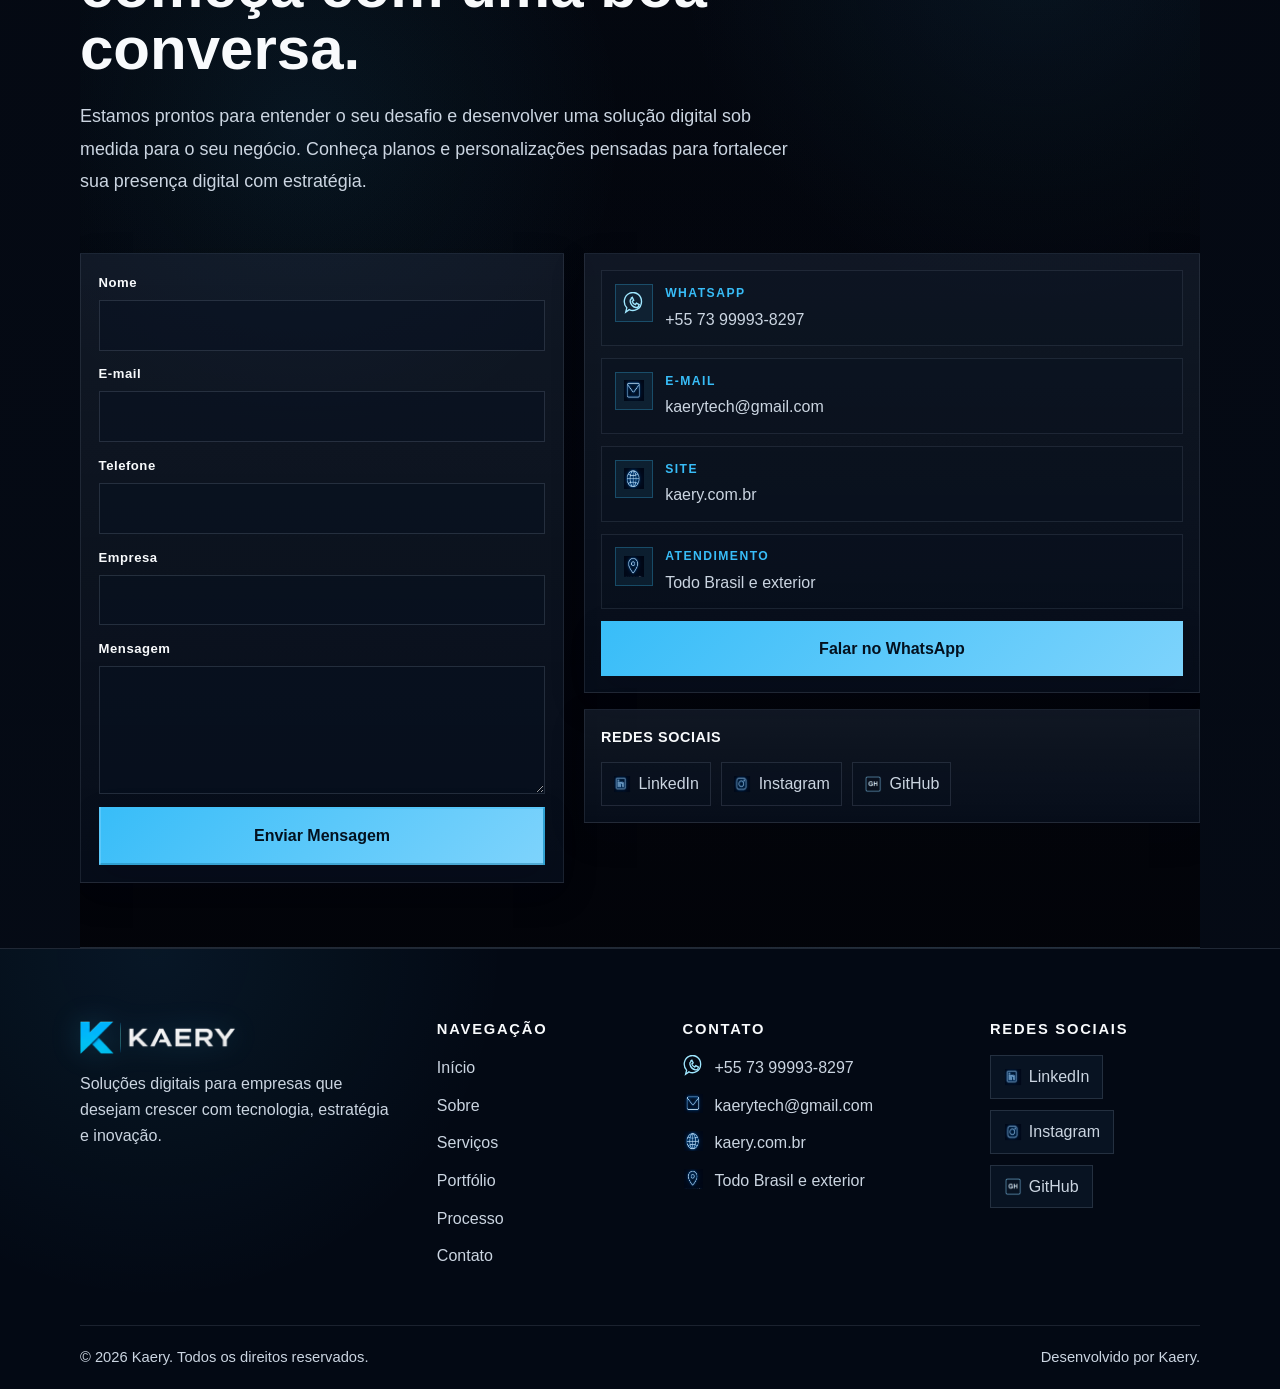
==== commit 46eba0d9: "feat: exibe confirmacao apos envio do formulario" ====
--- a/index.html
+++ b/index.html
@@ -35,7 +35,7 @@
   <link rel="icon" type="image/png" href="assets/favicon/favicon-32.png" sizes="32x32" />
   <link rel="apple-touch-icon" href="assets/favicon/apple-touch-icon.png" />
   <link rel="manifest" href="manifest.webmanifest" />
-  <link rel="stylesheet" href="assets/css/style.css?v=1.1.3" />
+  <link rel="stylesheet" href="assets/css/style.css?v=1.1.4" />
 </head>
 <body>
   <header class="site-header">
@@ -458,7 +458,7 @@
           <input type="hidden" name="_subject" value="Novo lead pelo site da Kaery" />
           <input type="hidden" name="_template" value="table" />
           <input type="hidden" name="_captcha" value="false" />
-          <input type="hidden" name="_next" value="https://www.kaery.com.br/#contato" />
+          <input type="hidden" name="_next" value="https://www.kaery.com.br/?sent=1#contato" />
           <input type="text" name="_honey" tabindex="-1" autocomplete="off" style="display: none;" />
 
           <div class="contact__field">
@@ -655,6 +655,6 @@
     </div>
   </footer>
 
-  <script src="assets/js/script.js?v=1.1.2"></script>
+  <script src="assets/js/script.js?v=1.1.4"></script>
 </body>
 </html>
--- a/assets/css/style.css
+++ b/assets/css/style.css
@@ -1385,6 +1385,55 @@
   background: rgba(7, 17, 31, 0.8);
 }
 
+.contact__success {
+  min-height: 100%;
+  display: grid;
+  align-content: center;
+  gap: 0.85rem;
+  border: 1px solid rgba(45, 212, 191, 0.42);
+  padding: 1.25rem;
+  color: #ccfbf1;
+  background:
+    radial-gradient(circle at 20% 18%, rgba(45, 212, 191, 0.18), transparent 14rem),
+    rgba(6, 78, 59, 0.28);
+  box-shadow:
+    inset 0 0 30px rgba(45, 212, 191, 0.08),
+    0 0 34px rgba(45, 212, 191, 0.12);
+}
+
+.contact__success-mark {
+  width: fit-content;
+  border: 1px solid rgba(45, 212, 191, 0.56);
+  padding: 0.4rem 0.55rem;
+  color: #5eead4;
+  font-family: var(--font-display);
+  font-size: 0.78rem;
+  font-weight: 900;
+  letter-spacing: 0.14em;
+}
+
+.contact__success h3 {
+  font-family: var(--font-display);
+  font-size: clamp(1.6rem, 3vw, 2.35rem);
+  line-height: 1.05;
+}
+
+.contact__success p {
+  color: #a7f3d0;
+  line-height: 1.75;
+}
+
+.contact__success-link {
+  width: fit-content;
+  margin-top: 0.4rem;
+  border: 1px solid rgba(45, 212, 191, 0.48);
+  padding: 0.75rem 0.95rem;
+  color: #022c22;
+  font-family: var(--font-display);
+  font-weight: 800;
+  background: #5eead4;
+}
+
 .contact__social {
   display: grid;
   gap: 0.85rem;
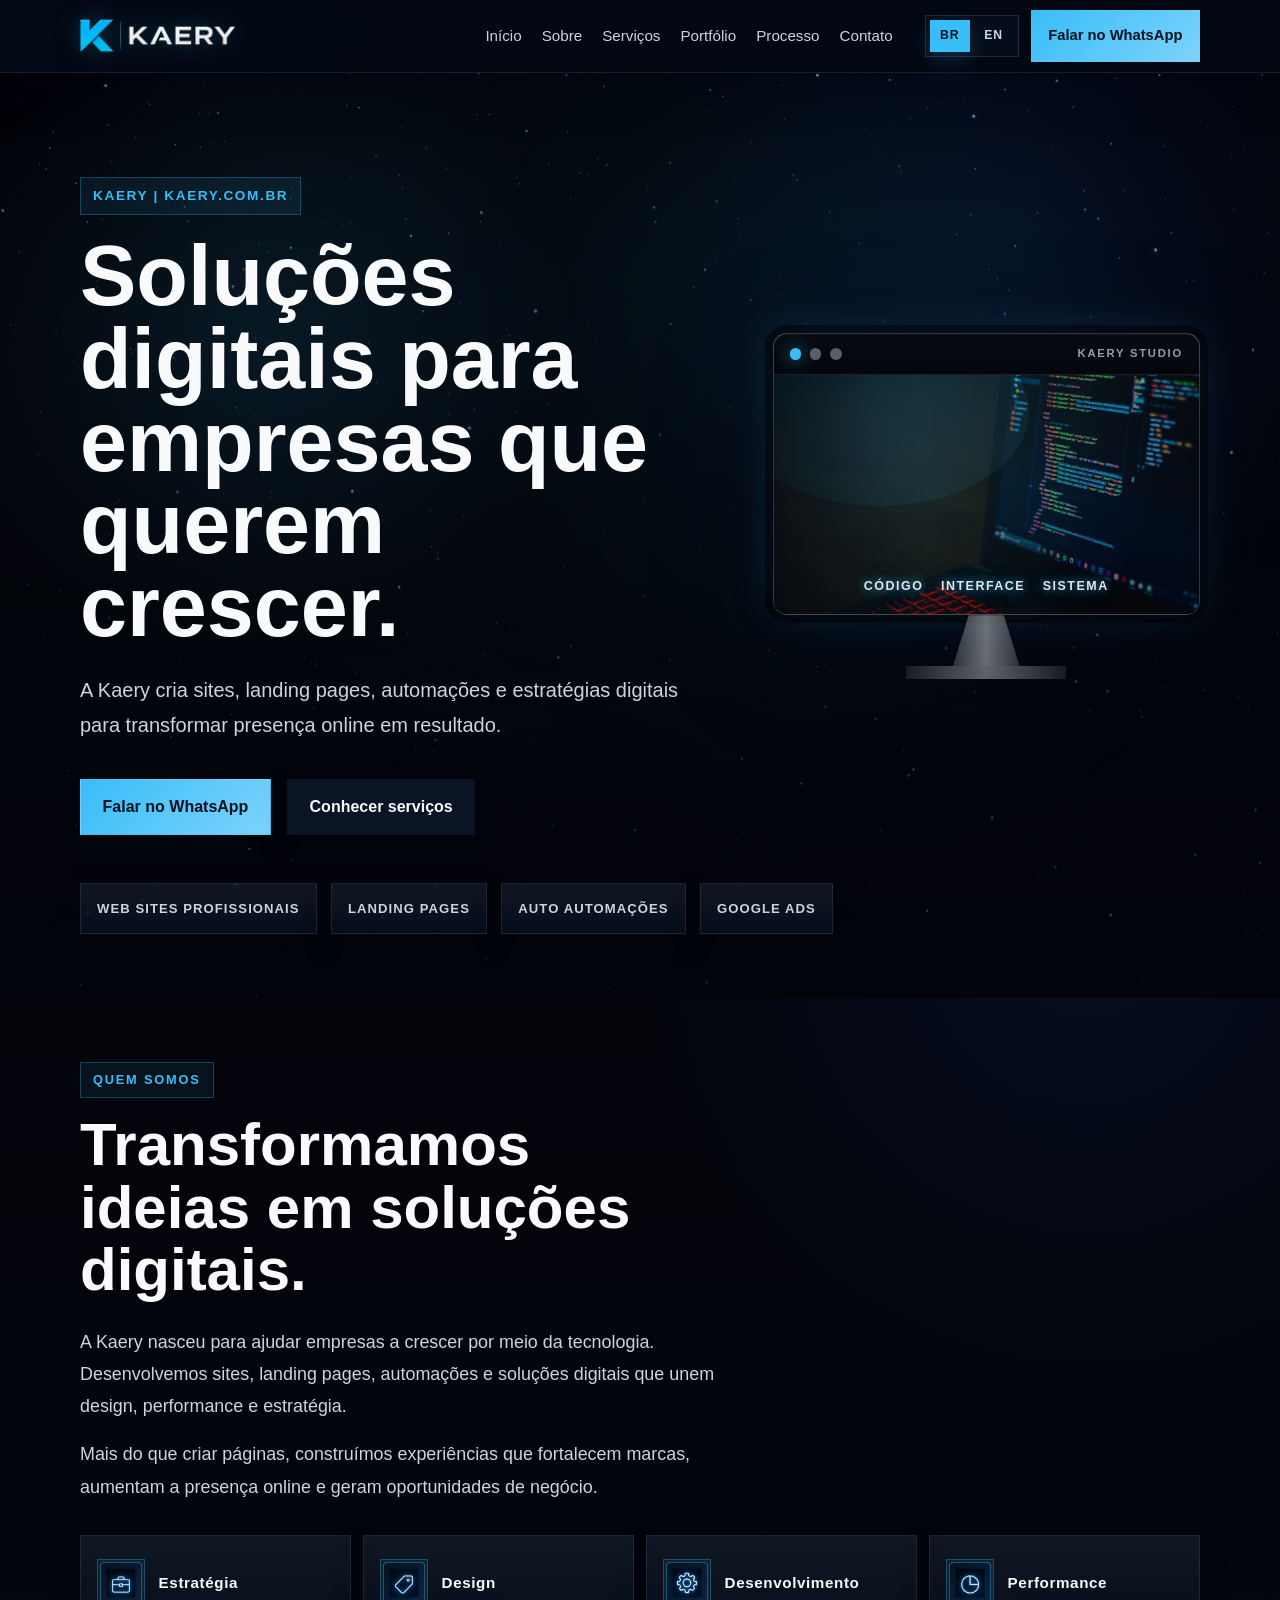
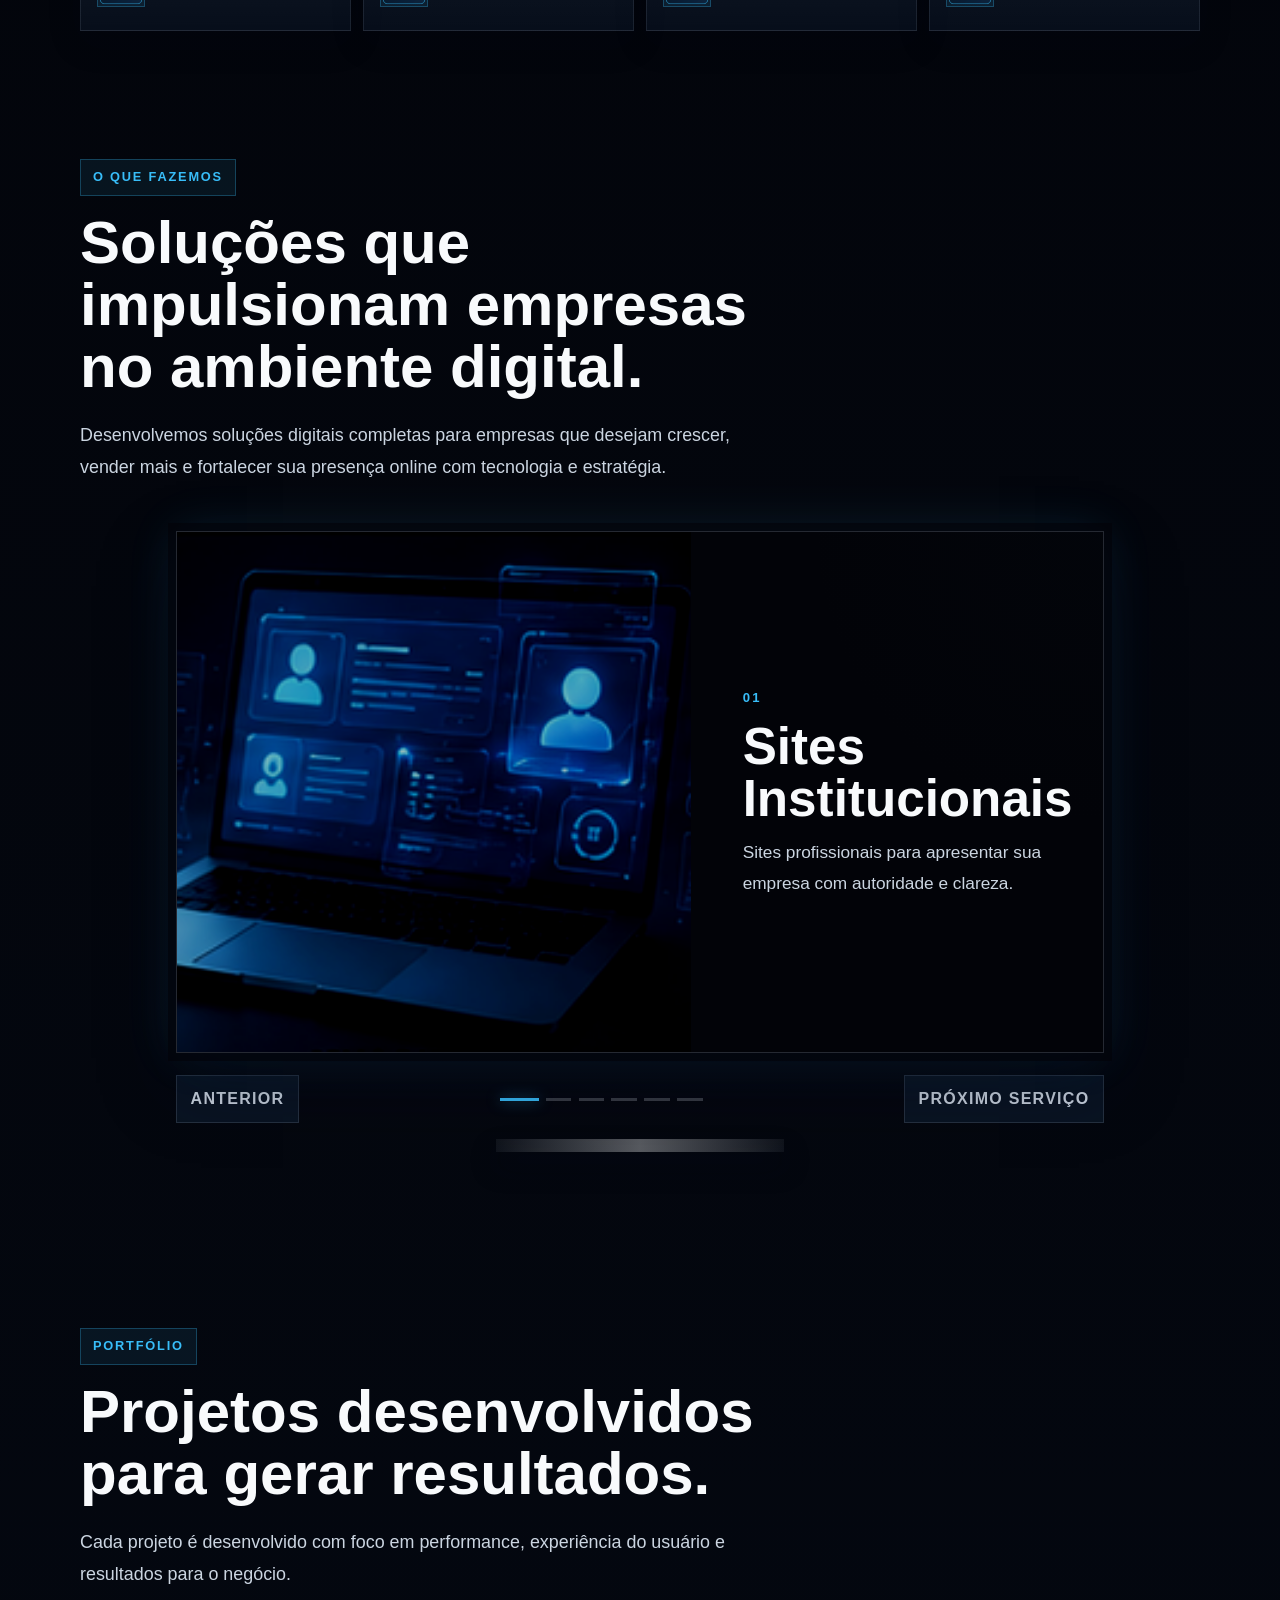
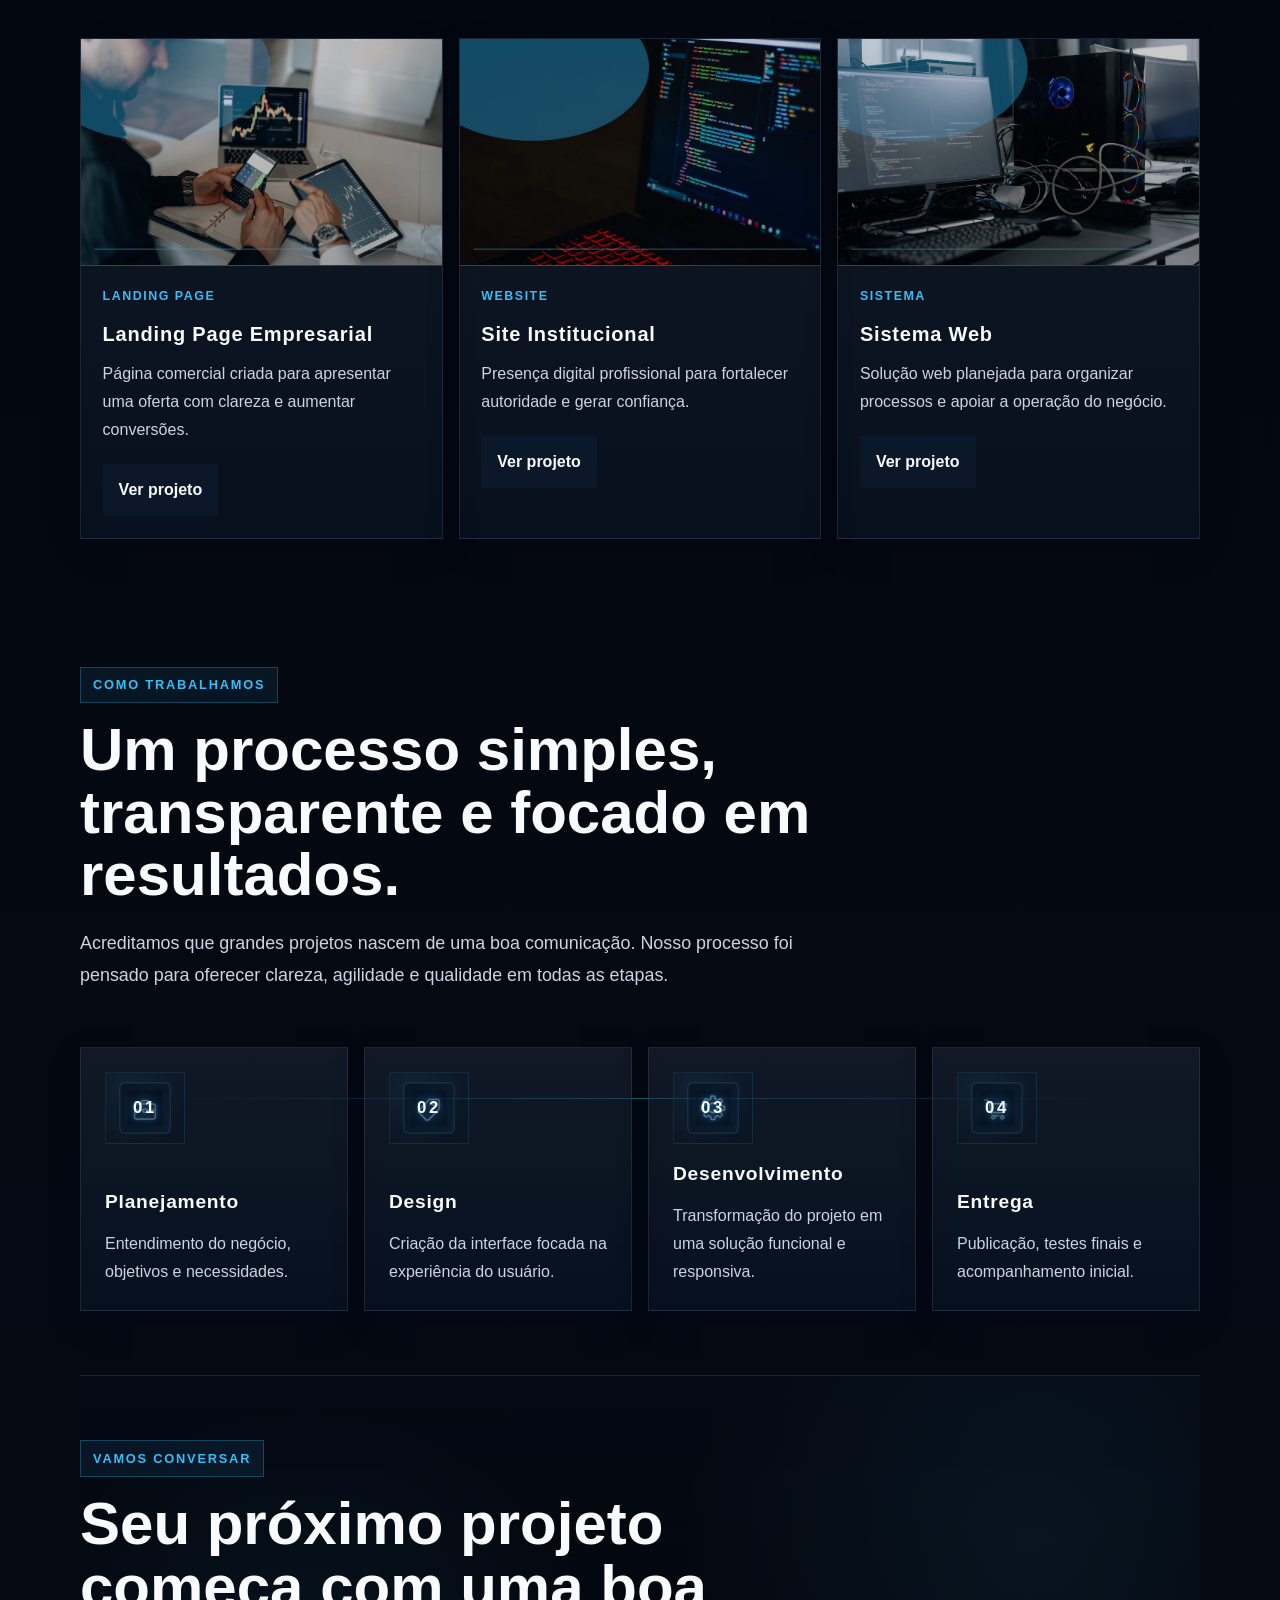
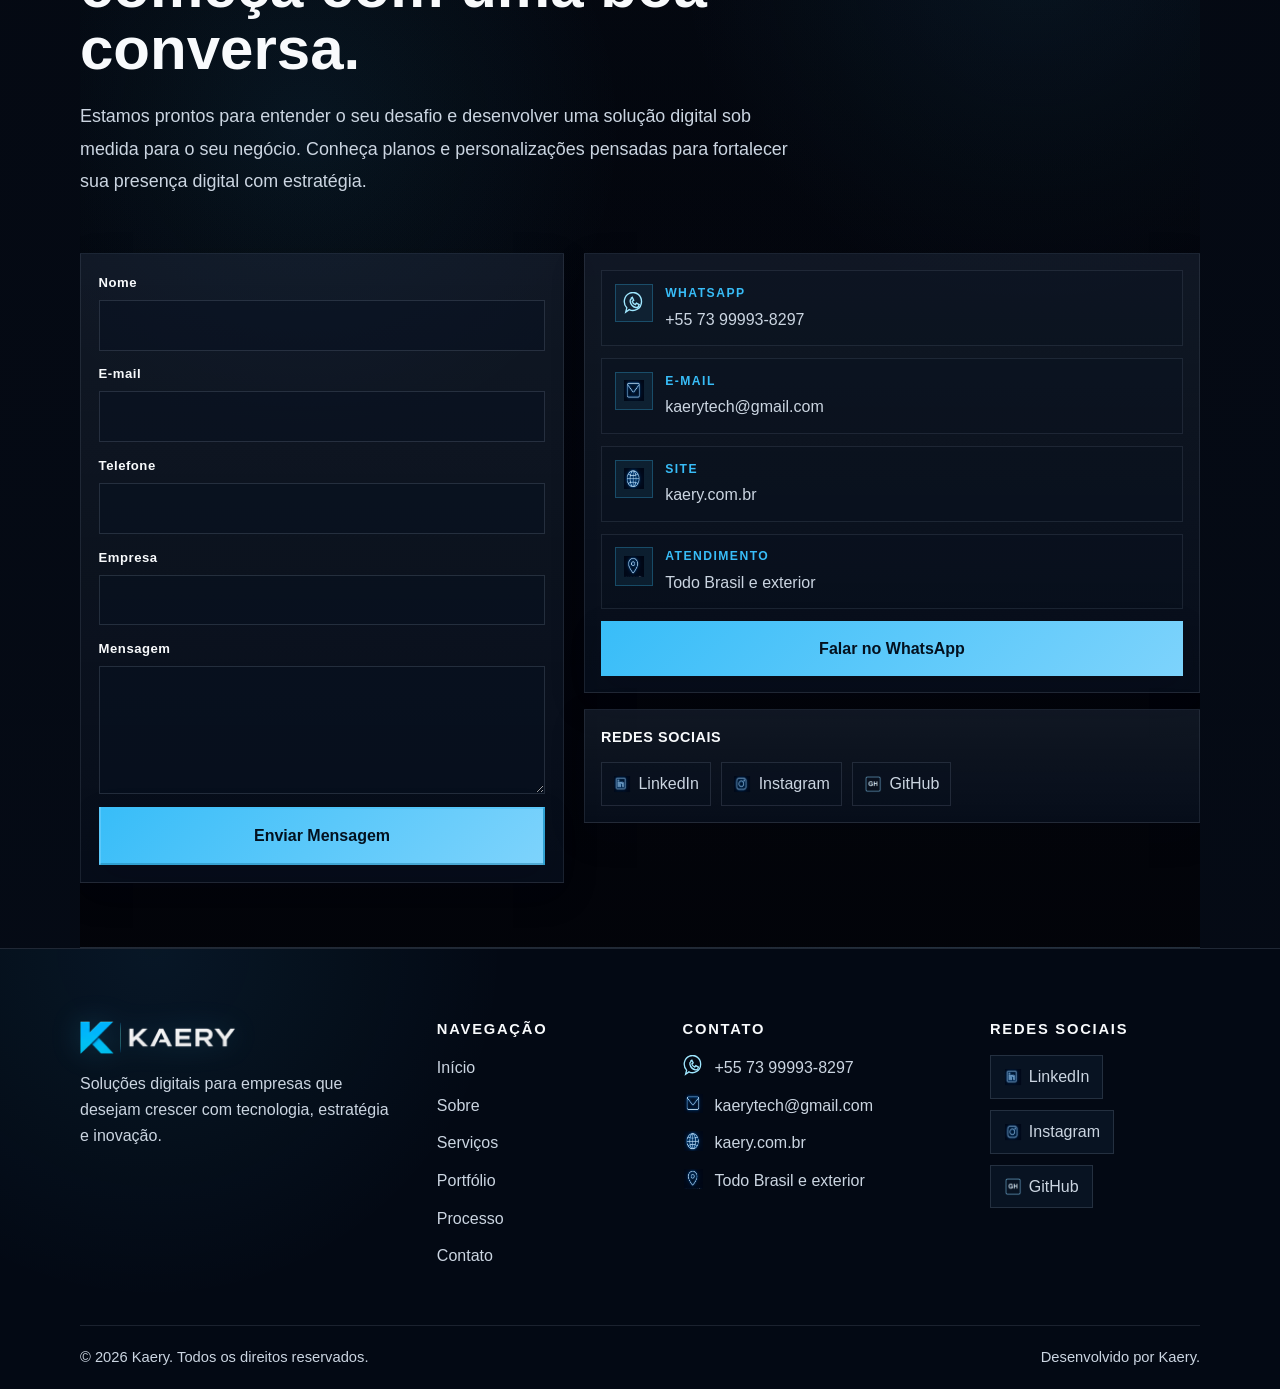
==== commit c1bbb73c: "feat: evita reenvio duplicado do contato" ====
--- a/index.html
+++ b/index.html
@@ -35,7 +35,7 @@
   <link rel="icon" type="image/png" href="assets/favicon/favicon-32.png" sizes="32x32" />
   <link rel="apple-touch-icon" href="assets/favicon/apple-touch-icon.png" />
   <link rel="manifest" href="manifest.webmanifest" />
-  <link rel="stylesheet" href="assets/css/style.css?v=1.1.4" />
+  <link rel="stylesheet" href="assets/css/style.css?v=1.1.5" />
 </head>
 <body>
   <header class="site-header">
@@ -655,6 +655,6 @@
     </div>
   </footer>
 
-  <script src="assets/js/script.js?v=1.1.4"></script>
+  <script src="assets/js/script.js?v=1.1.5"></script>
 </body>
 </html>
--- a/assets/css/style.css
+++ b/assets/css/style.css
@@ -1354,6 +1354,15 @@
   gap: 0.45rem;
 }
 
+.contact__duplicate {
+  border: 1px solid rgba(45, 212, 191, 0.34);
+  padding: 0.75rem 0.85rem;
+  color: #99f6e4;
+  font-size: 0.92rem;
+  line-height: 1.55;
+  background: rgba(20, 184, 166, 0.1);
+}
+
 .contact__field label {
   color: var(--color-text);
   font-size: 0.82rem;
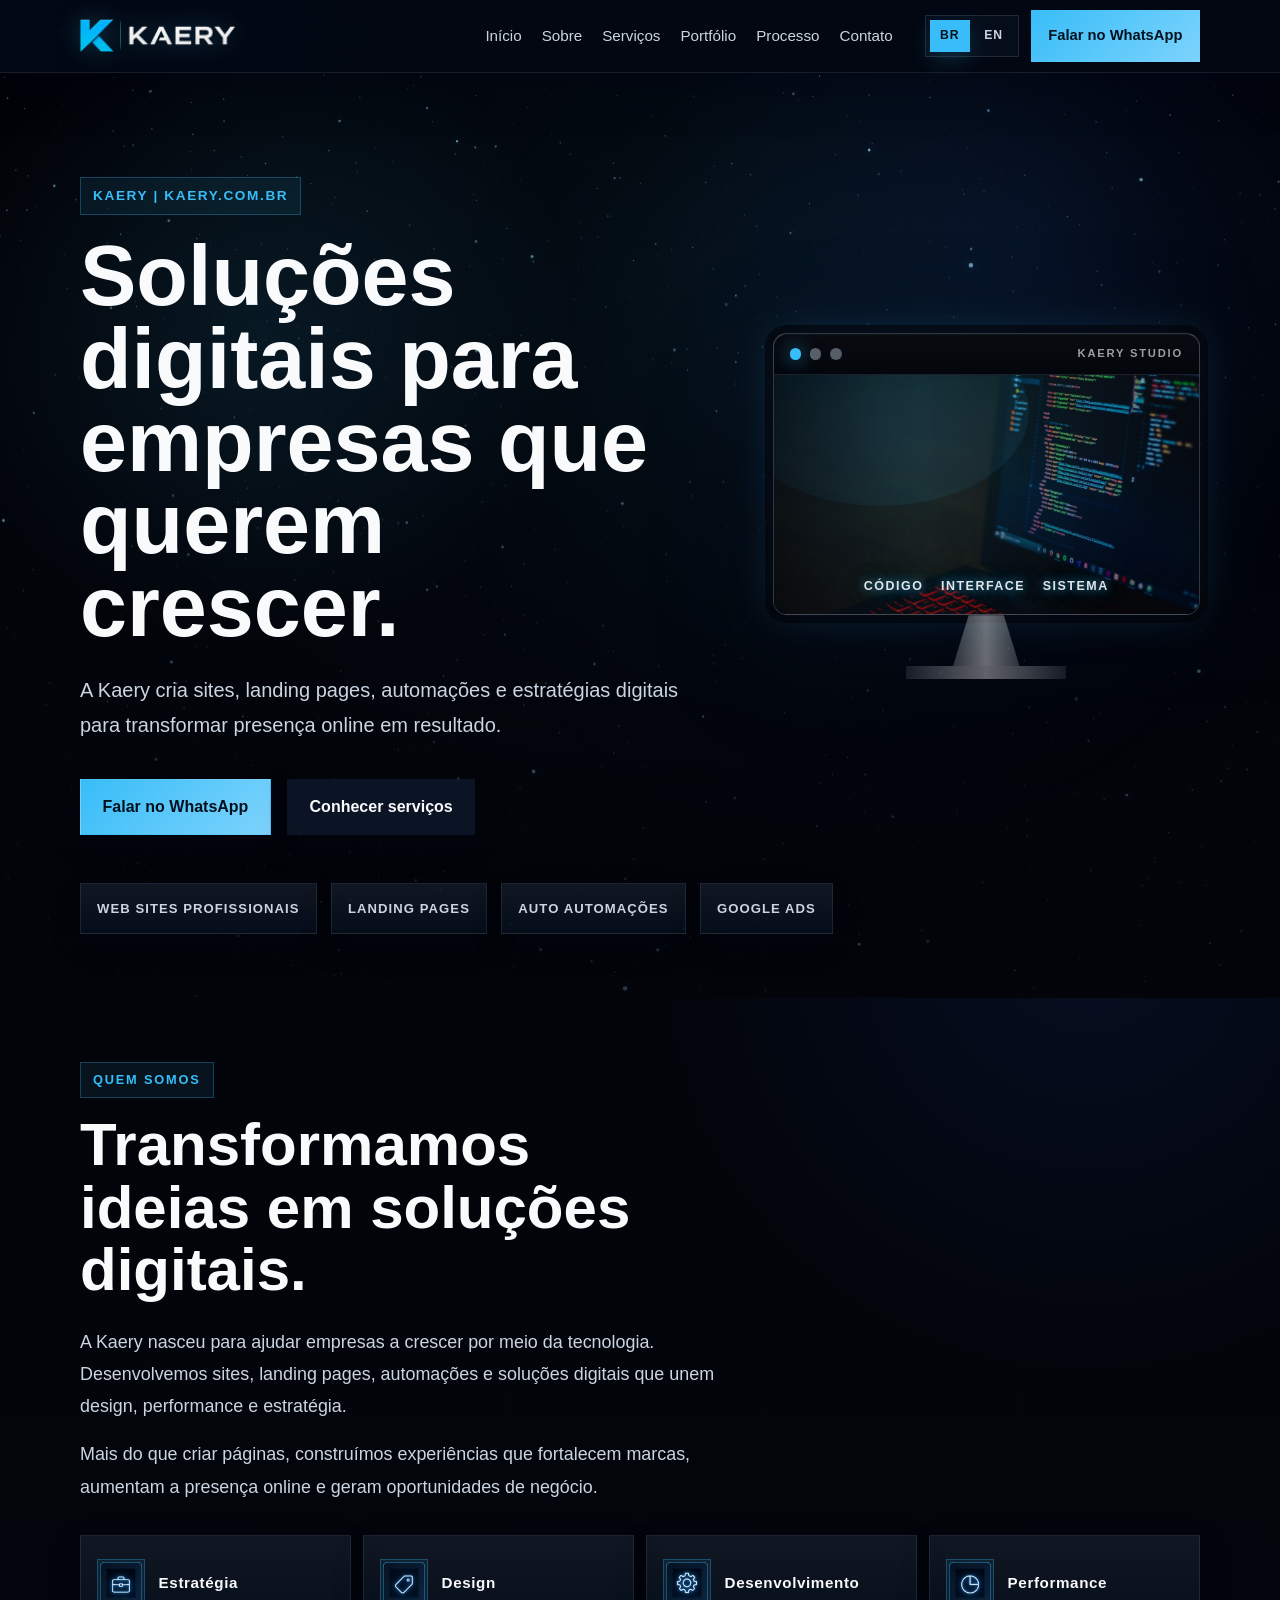
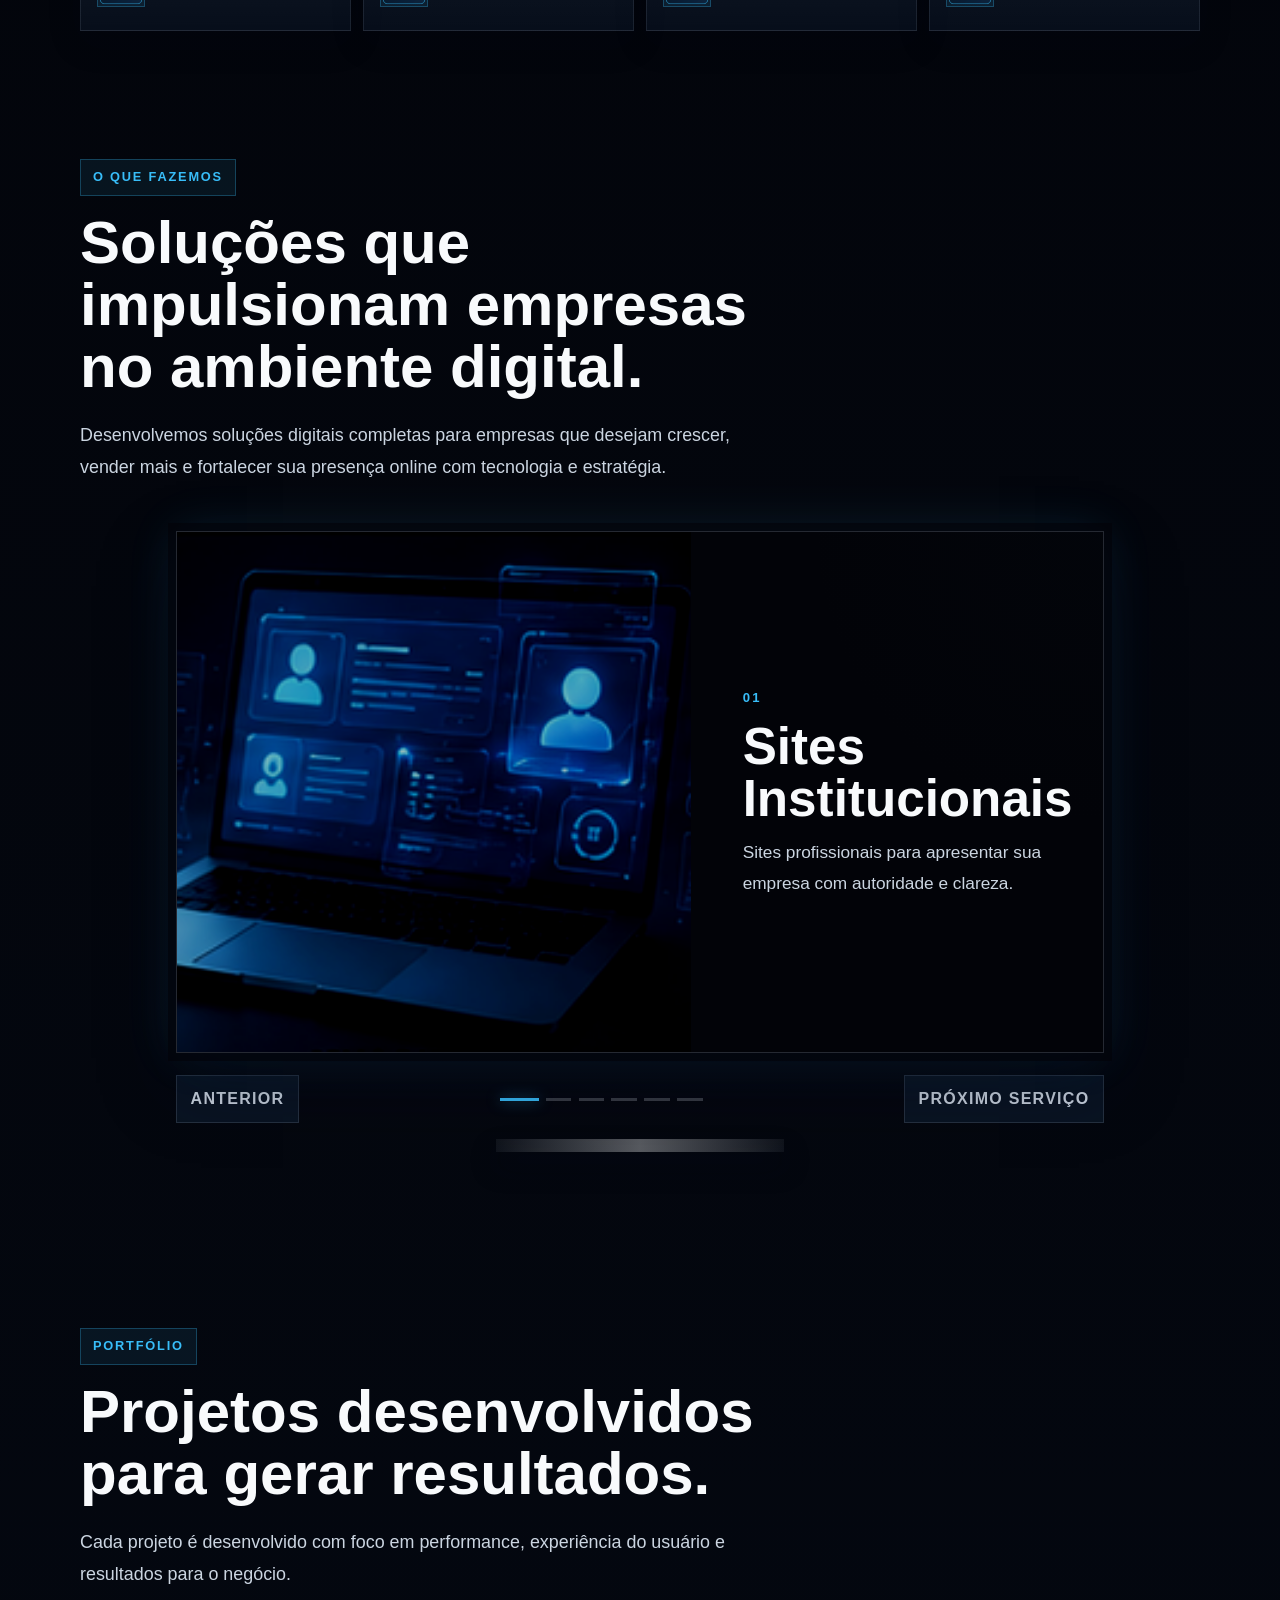
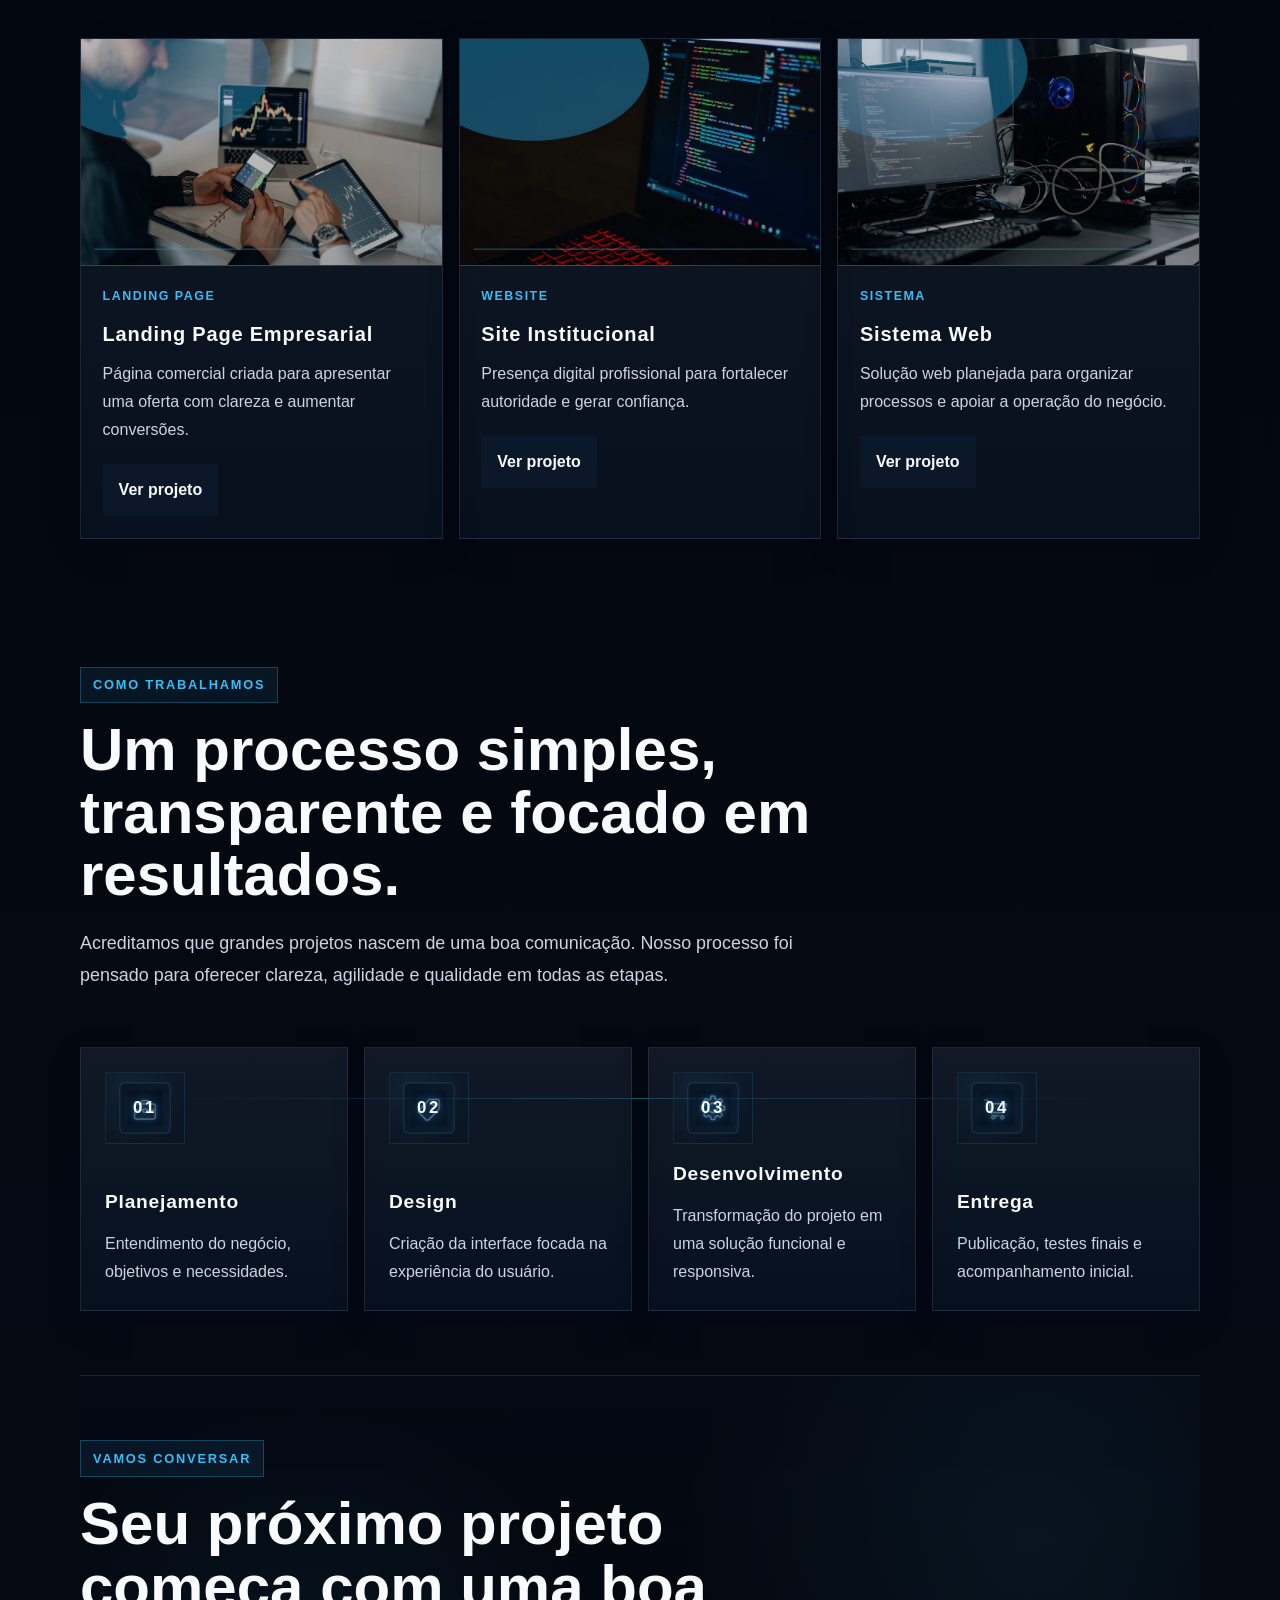
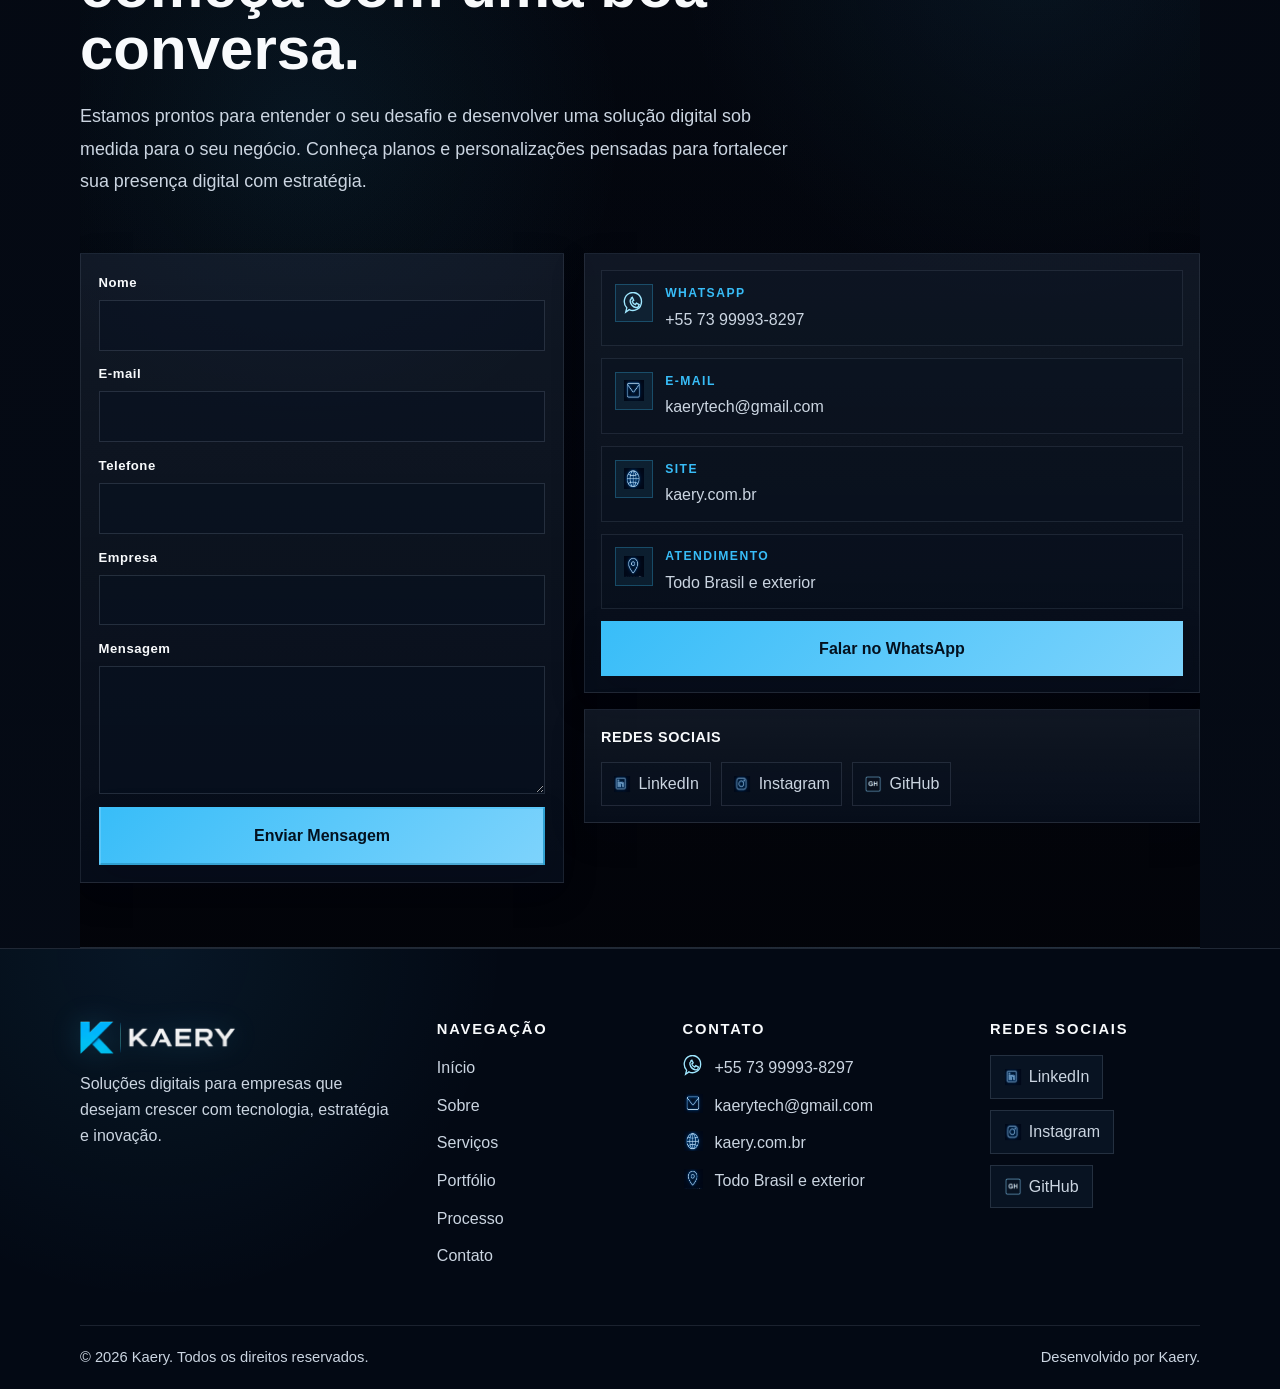
==== commit 8a365c68: "fix: confirma lead somente apos envio do formulario" ====
--- a/index.html
+++ b/index.html
@@ -35,7 +35,7 @@
   <link rel="icon" type="image/png" href="assets/favicon/favicon-32.png" sizes="32x32" />
   <link rel="apple-touch-icon" href="assets/favicon/apple-touch-icon.png" />
   <link rel="manifest" href="manifest.webmanifest" />
-  <link rel="stylesheet" href="assets/css/style.css?v=1.1.5" />
+  <link rel="stylesheet" href="assets/css/style.css?v=1.1.6" />
 </head>
 <body>
   <header class="site-header">
@@ -655,6 +655,6 @@
     </div>
   </footer>
 
-  <script src="assets/js/script.js?v=1.1.5"></script>
+  <script src="assets/js/script.js?v=1.1.6"></script>
 </body>
 </html>
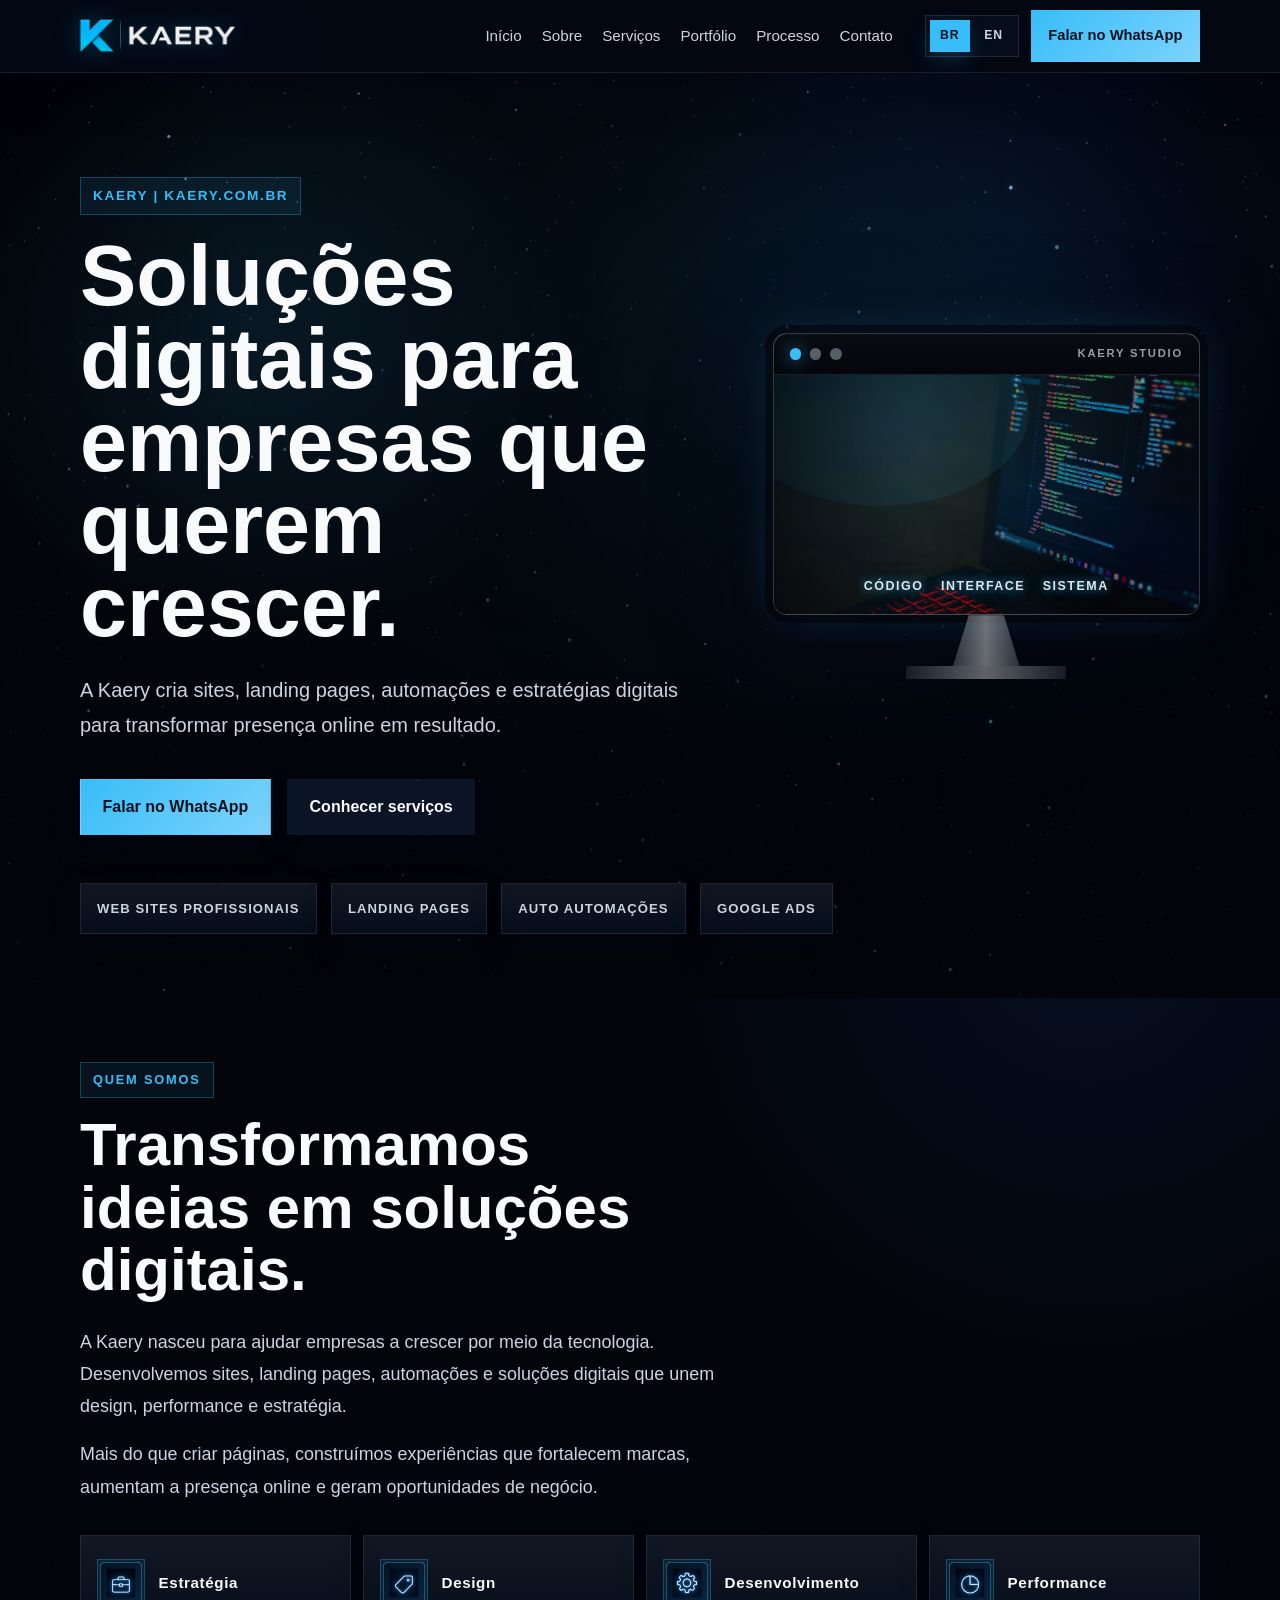
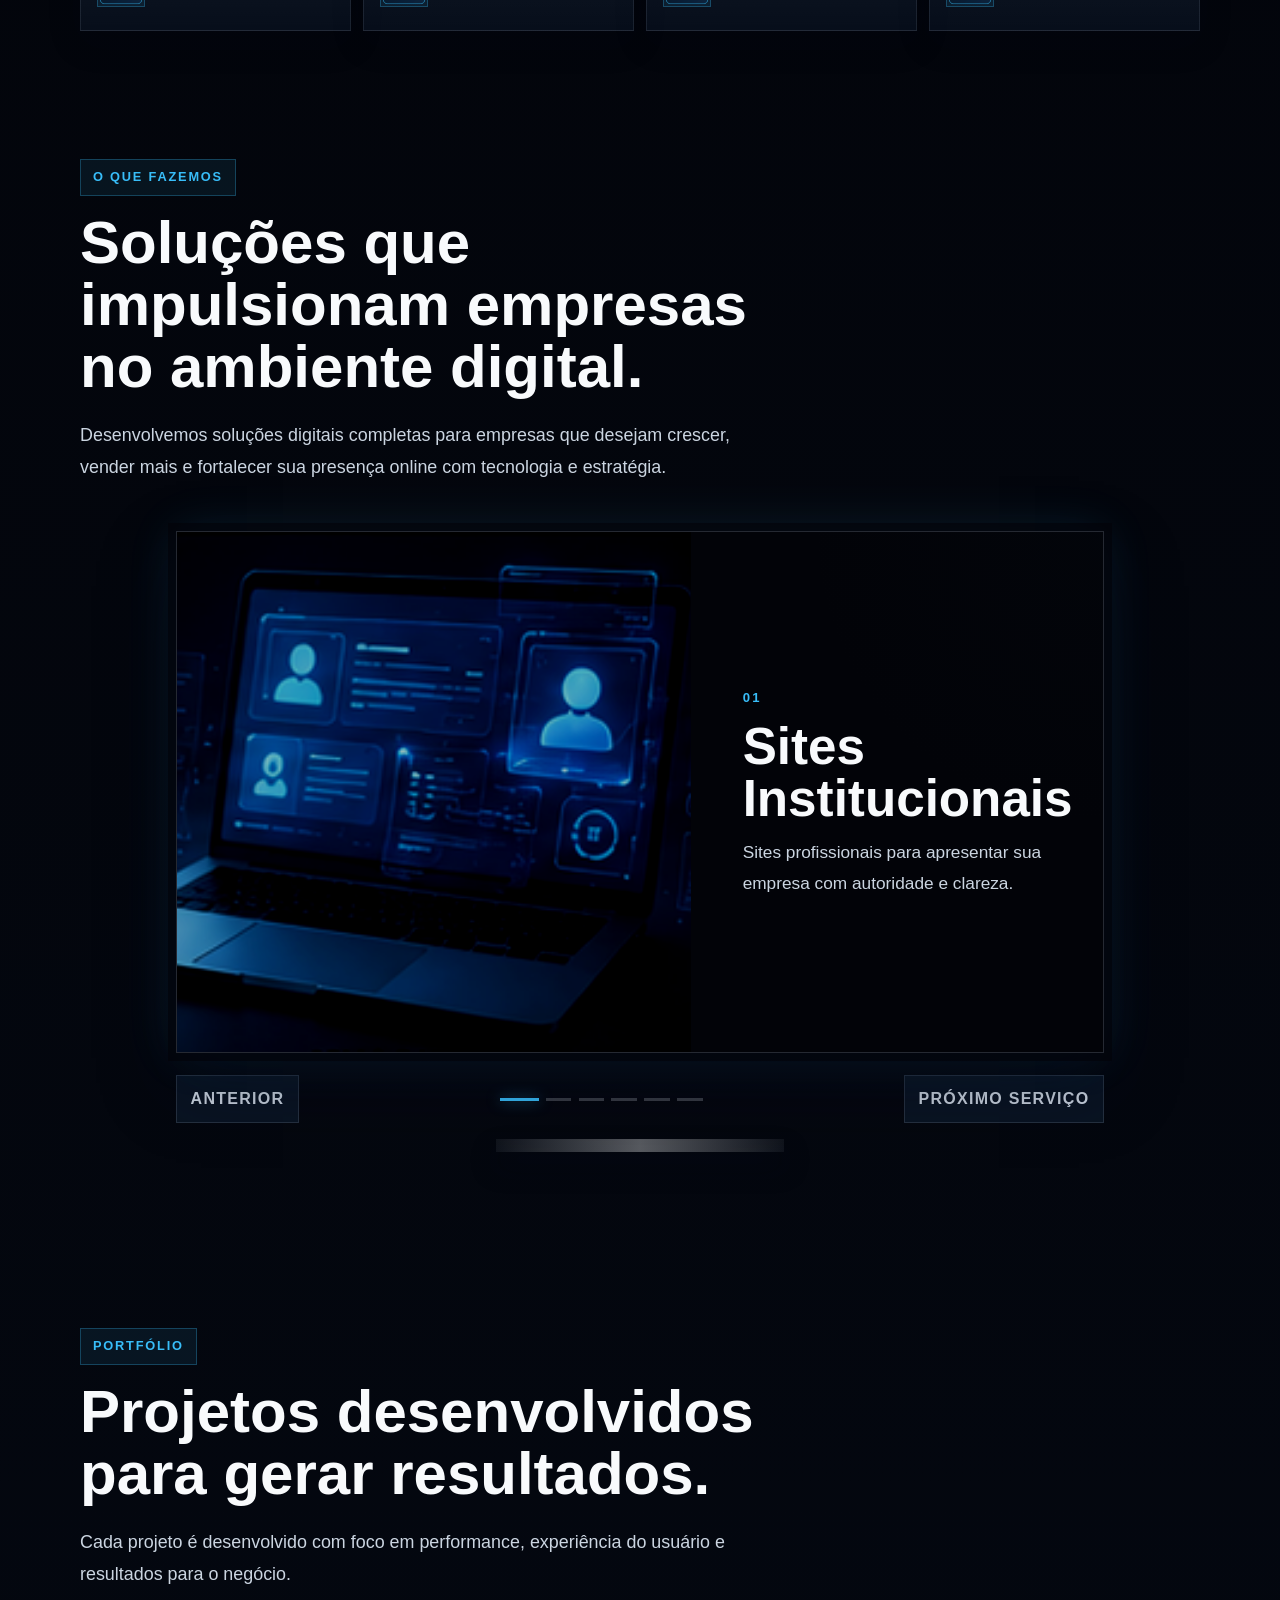
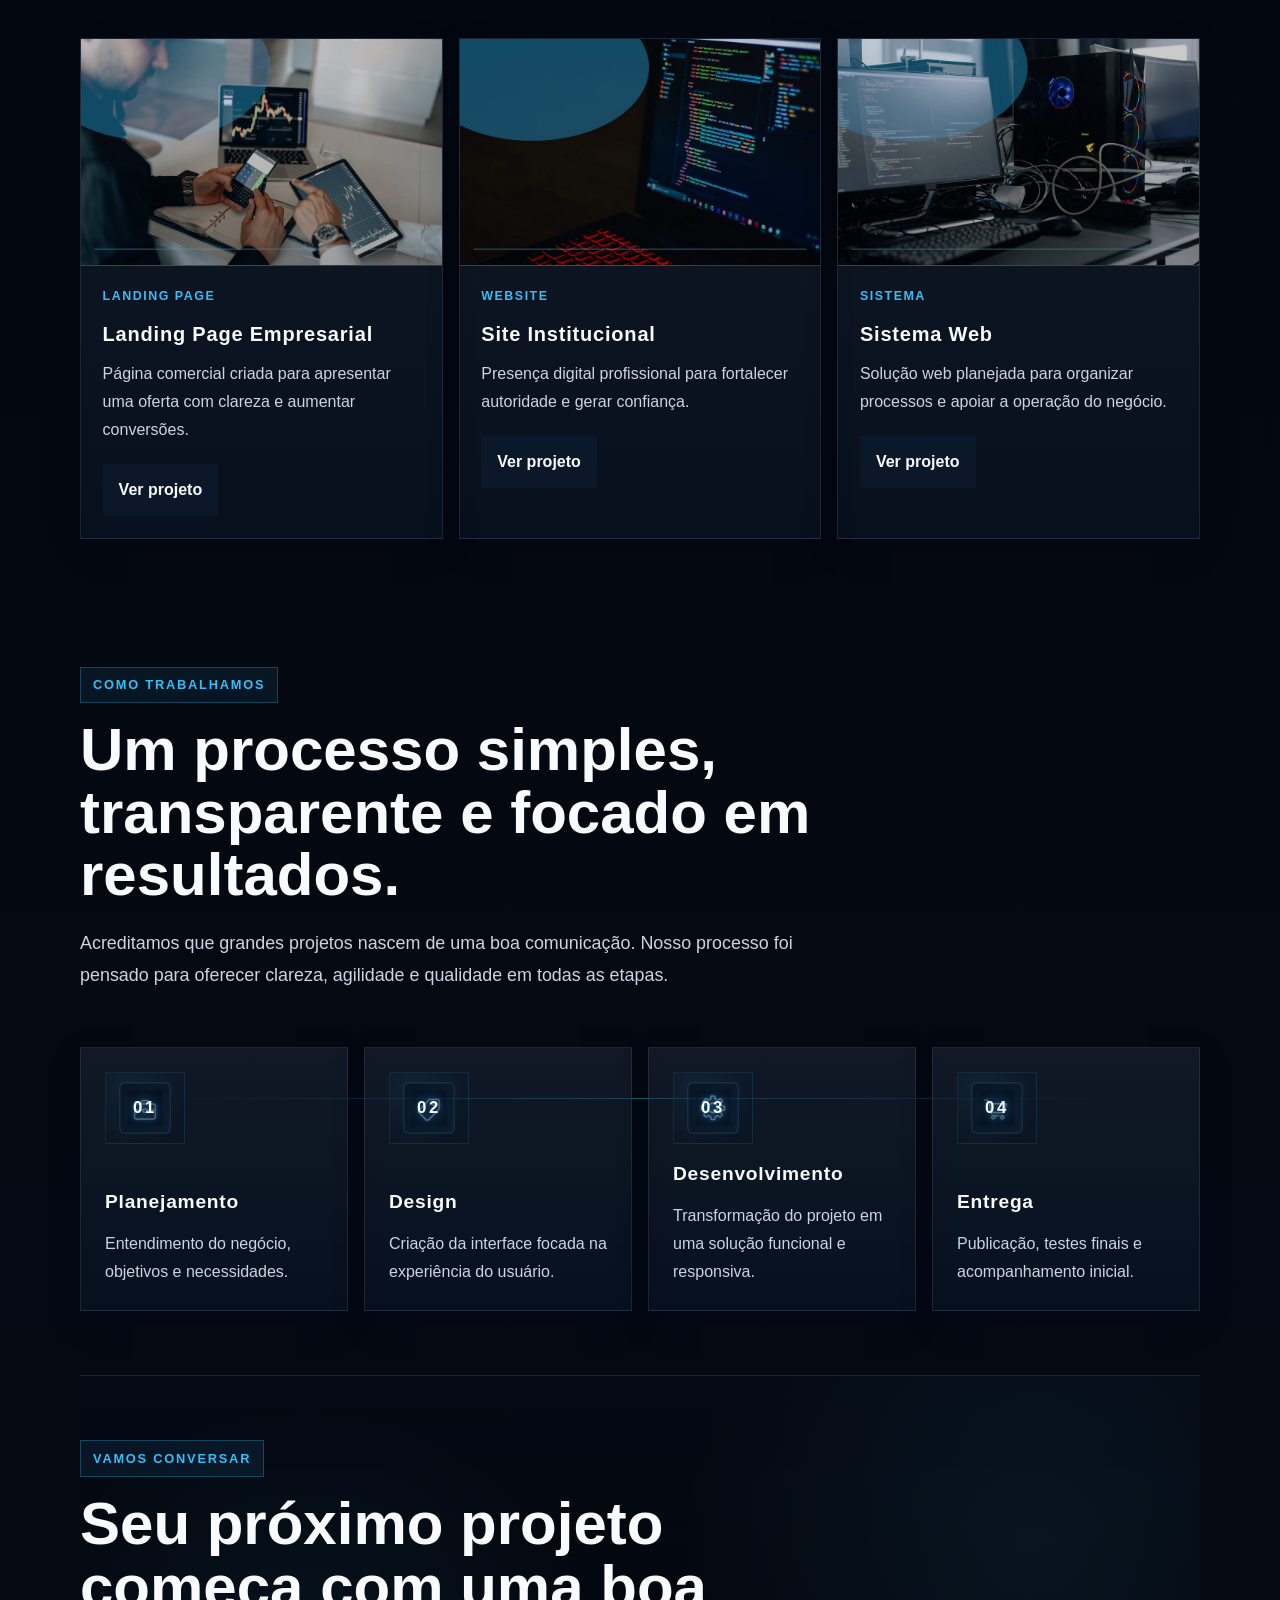
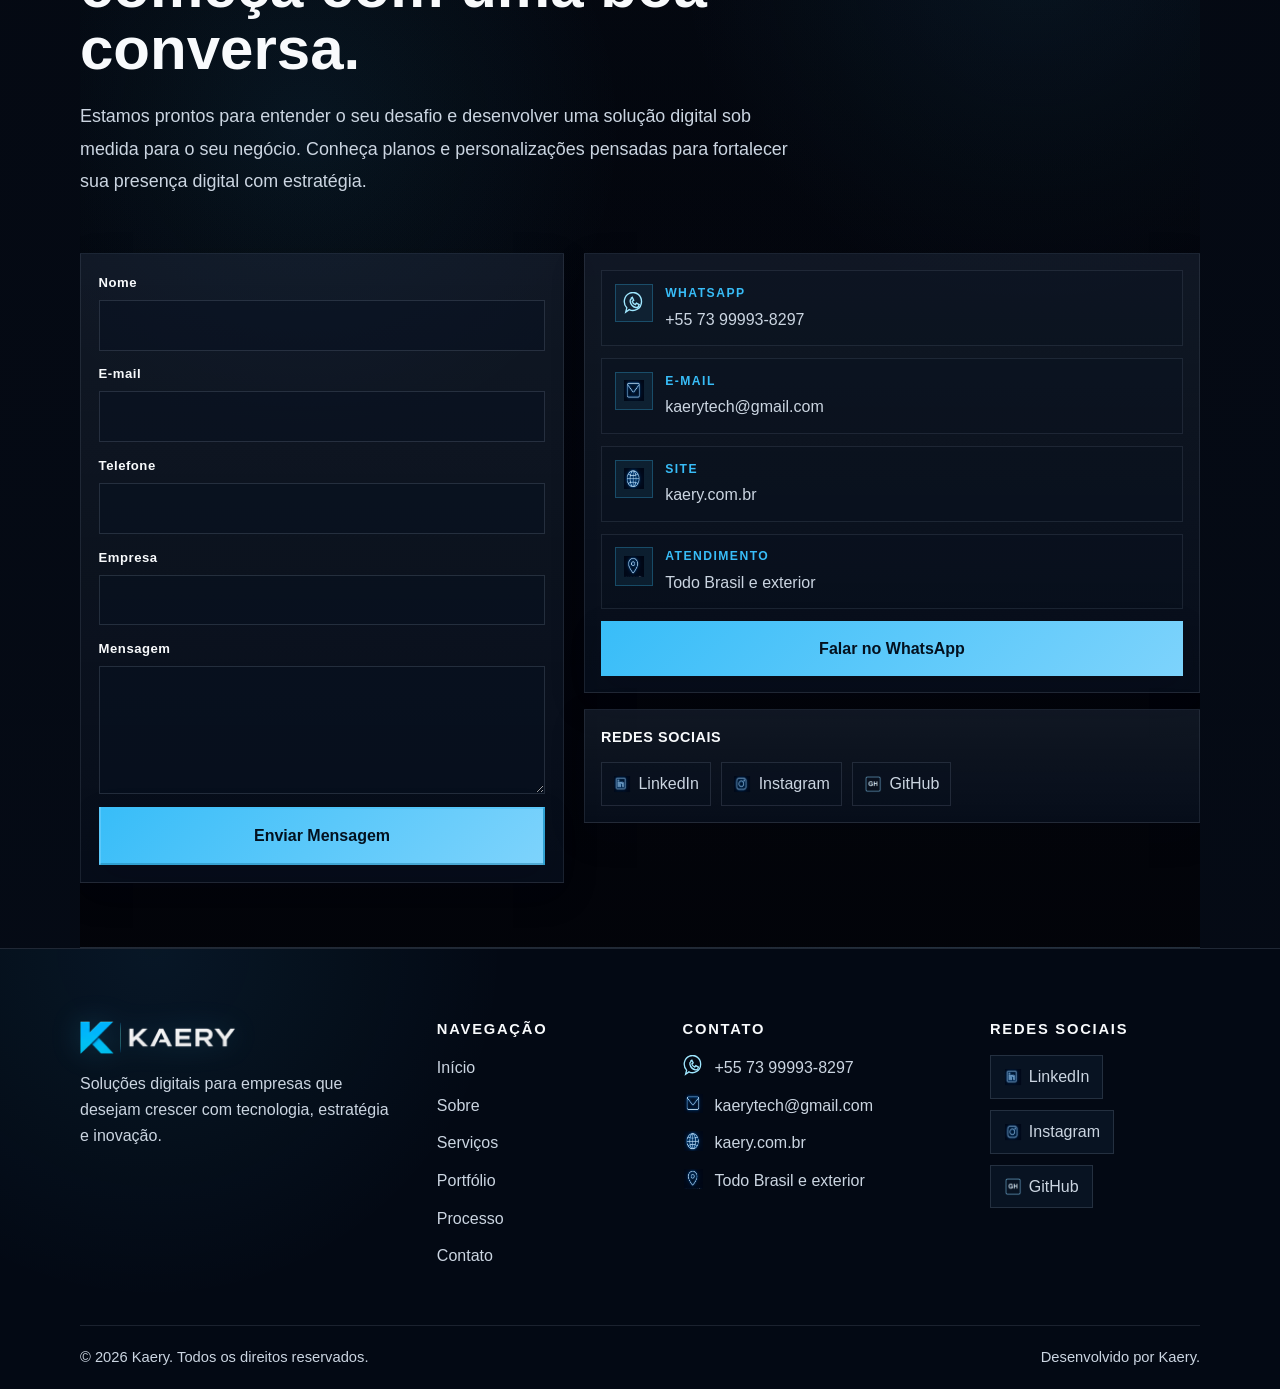
==== commit 75292aff: "fix: exige telefone no formulario de contato" ====
--- a/index.html
+++ b/index.html
@@ -35,7 +35,7 @@
   <link rel="icon" type="image/png" href="assets/favicon/favicon-32.png" sizes="32x32" />
   <link rel="apple-touch-icon" href="assets/favicon/apple-touch-icon.png" />
   <link rel="manifest" href="manifest.webmanifest" />
-  <link rel="stylesheet" href="assets/css/style.css?v=1.1.6" />
+  <link rel="stylesheet" href="assets/css/style.css?v=1.1.7" />
 </head>
 <body>
   <header class="site-header">
@@ -473,7 +473,7 @@
 
           <div class="contact__field">
             <label for="telefone">Telefone</label>
-            <input id="telefone" name="telefone" type="tel" autocomplete="tel" />
+            <input id="telefone" name="telefone" type="tel" autocomplete="tel" required />
           </div>
 
           <div class="contact__field">
@@ -655,6 +655,6 @@
     </div>
   </footer>
 
-  <script src="assets/js/script.js?v=1.1.6"></script>
+  <script src="assets/js/script.js?v=1.1.7"></script>
 </body>
 </html>
